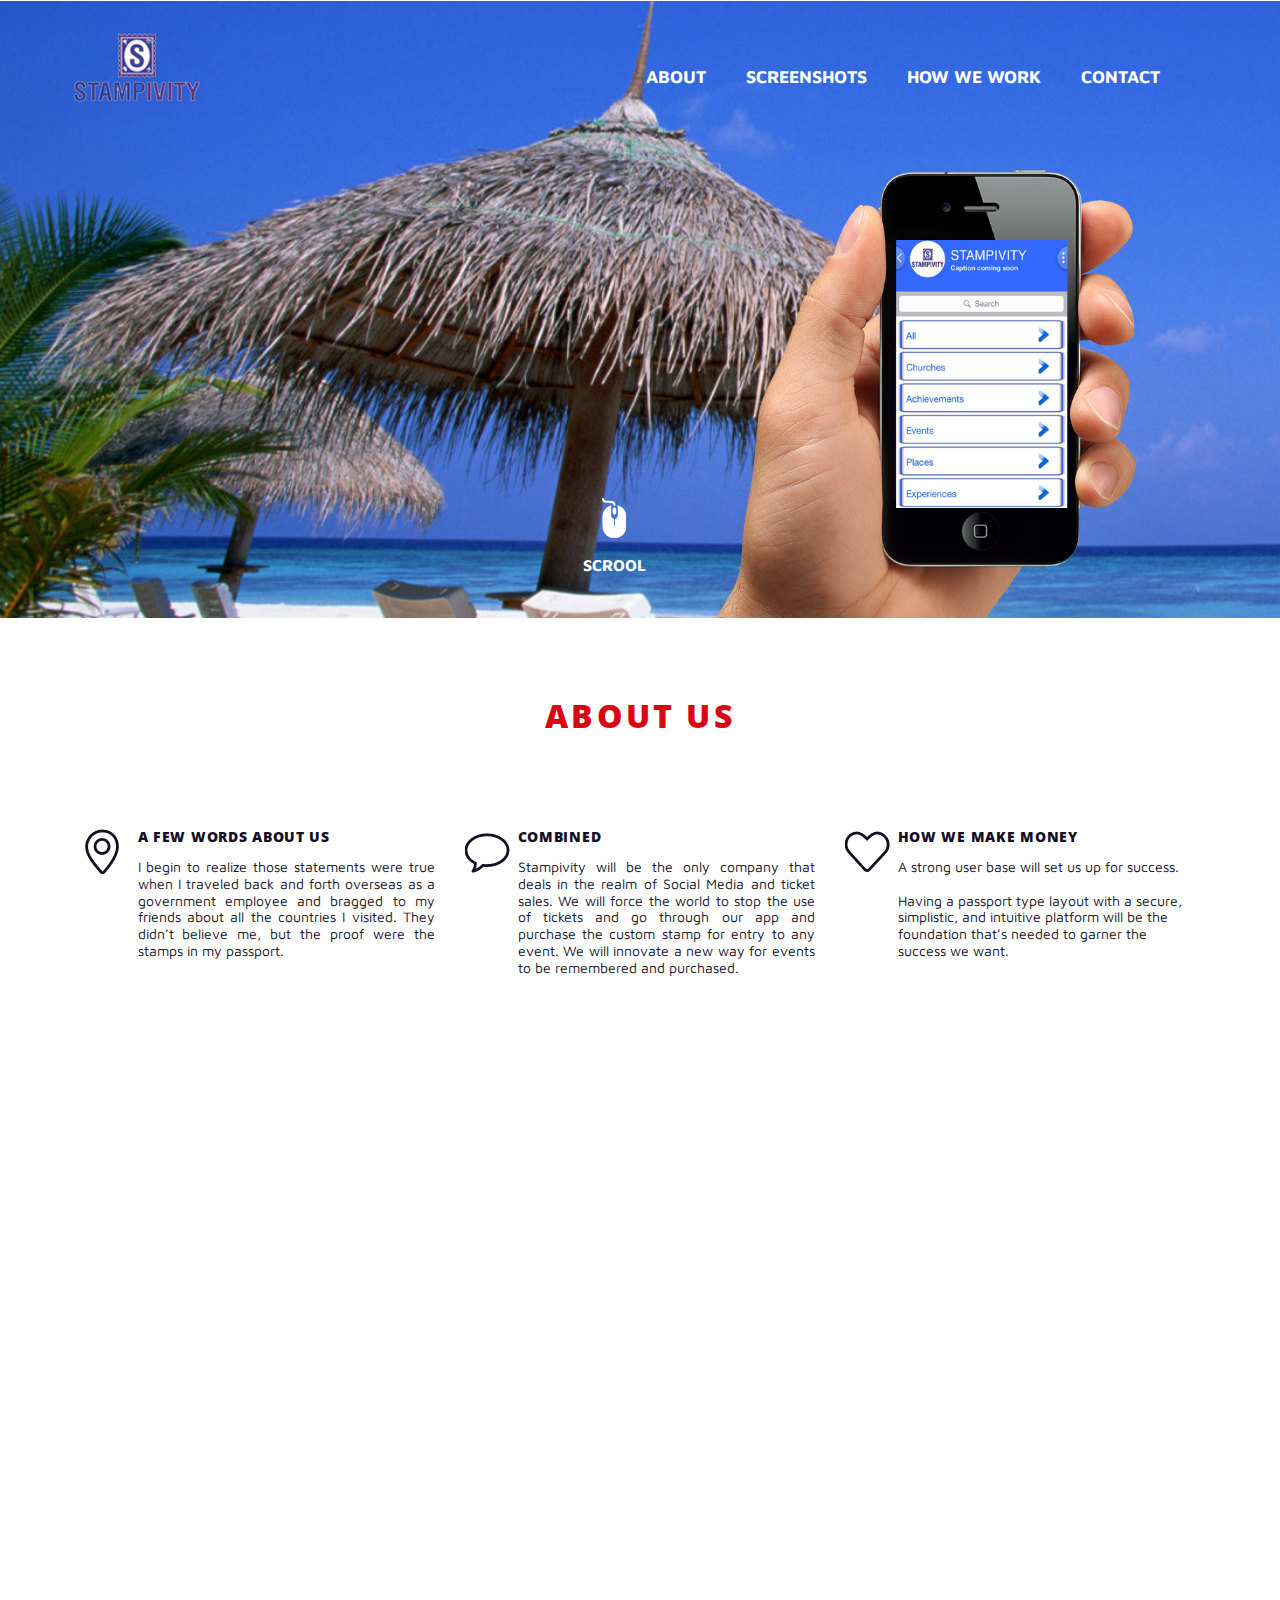
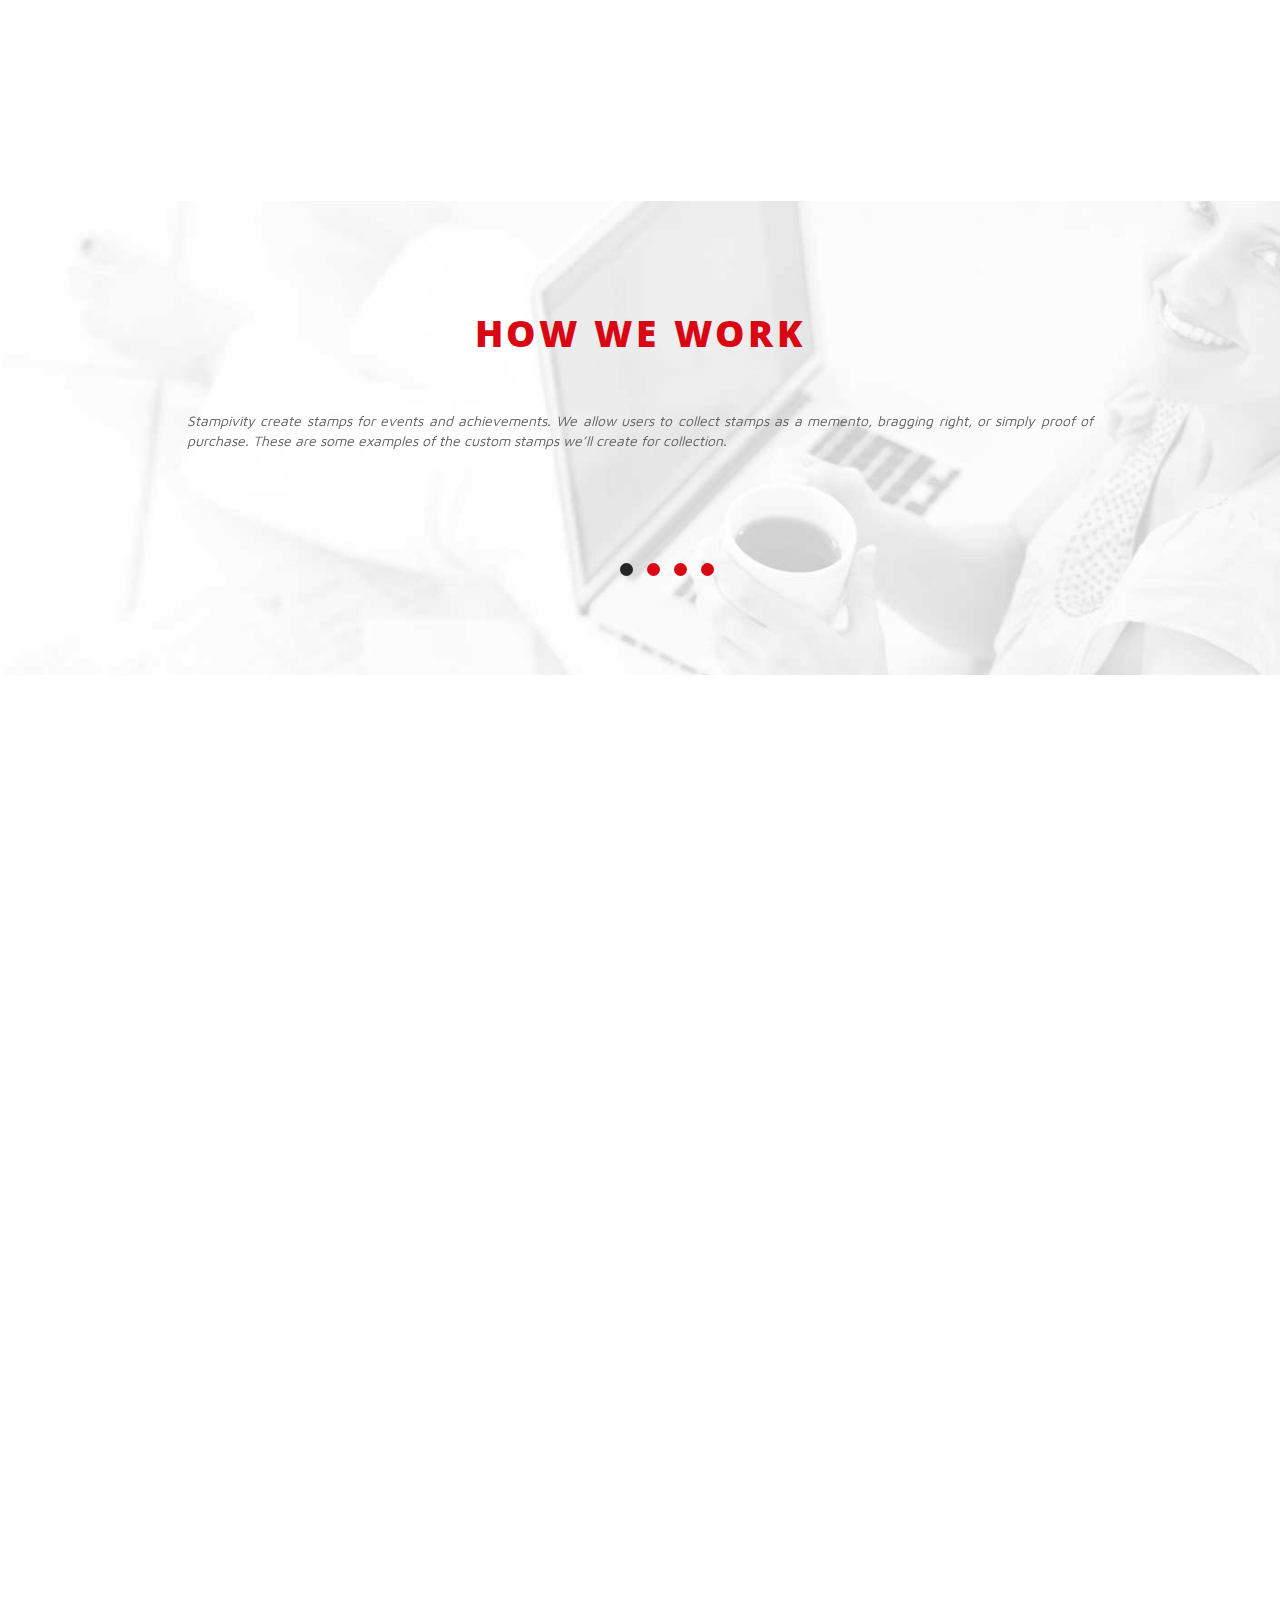
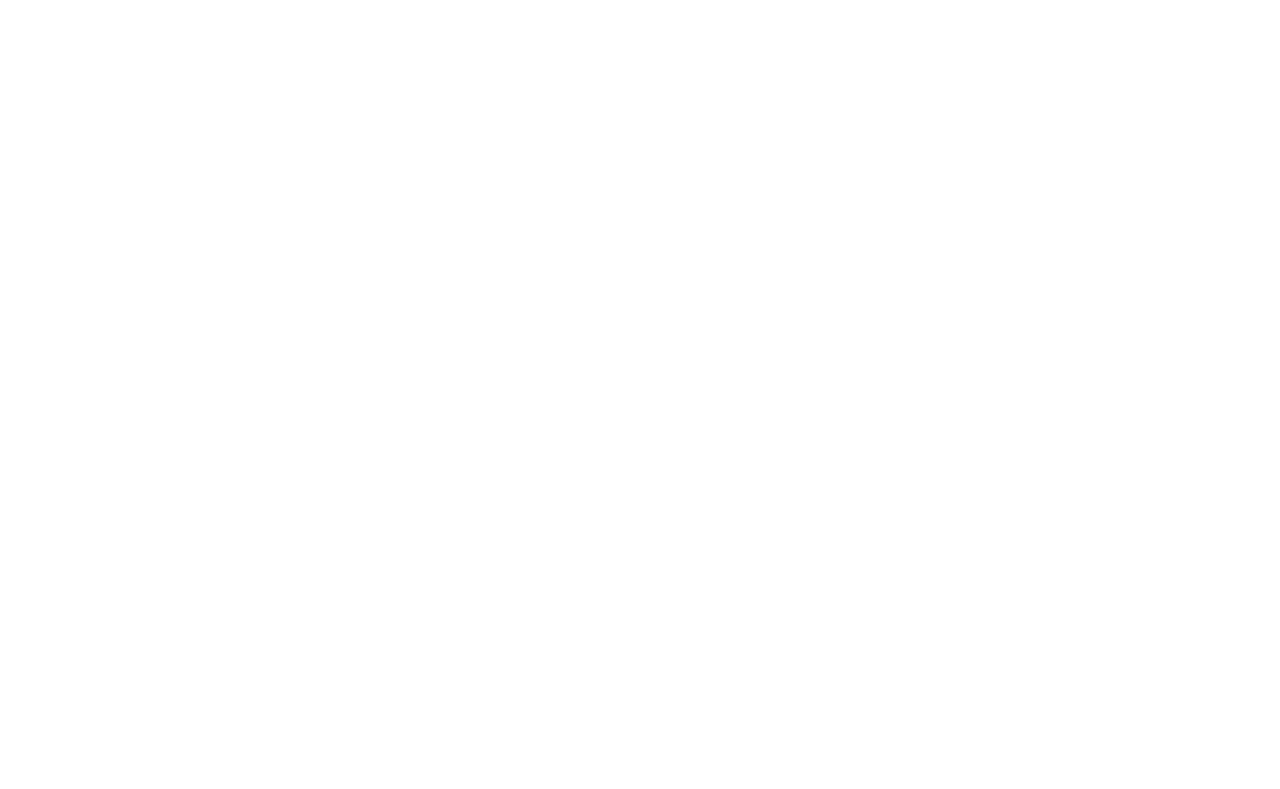
==== index.html @ 7462f19b "update" ====
<!DOCTYPE HTML>
<html>
	<head>
		<title>Stampivity</title>
		<meta name="viewport" content="width=device-width, initial-scale=1">
		<script type="application/x-javascript"> addEventListener("load", function() { setTimeout(hideURLbar, 0); }, false); function hideURLbar(){ window.scrollTo(0,1); } </script>
		<meta name="keywords" content="Bootstrap Responsive Templates, Iphone Compatible Templates, Smartphone Compatible Templates, Ipad Compatible Templates, Flat Responsive Templates"/>
		<link href="css/bootstrap.css" rel='stylesheet' type='text/css' />
		<!-- jQuery (necessary for Bootstrap's JavaScript plugins) -->
		<script src="js/jquery.min.js"></script>
		 <!-- Custom Theme files -->
		<link href="css/style.css" rel='stylesheet' type='text/css' />
		<link rel="shortcut icon" href="images/fav.png" />
   		 <!-- Custom Theme files -->
   		 <!---- start-smoth-scrolling---->
		<script type="text/javascript" src="js/easing.js"></script>
		<script type="text/javascript">
			jQuery(document).ready(function($) {
				$(".scroll").click(function(event){		
					event.preventDefault();
					$('html,body').animate({scrollTop:$(this.hash).offset().top},1000).UItoTop({ easingType: 'easeOutQuart' });
				});
			});
		</script>
		 <!---- start-smoth-scrolling---->
		<!---- animated-css ---->
		<link href="css/animate.css" rel="stylesheet" type="text/css" media="all">
		<script src="js/wow.min.js"></script>
		<script>
		 new WOW().init();
		</script>
		<!---- animated-css ---->
		<meta name="viewport" content="width=device-width, initial-scale=1">
		<script type="application/x-javascript"> addEventListener("load", function() { setTimeout(hideURLbar, 0); }, false); function hideURLbar(){ window.scrollTo(0,1); } </script>
		</script>
		<!----webfonts--->
		<link href='http://fonts.googleapis.com/css?family=Maven+Pro:900,400,700,500' rel='stylesheet' type='text/css'>
		<link href='http://fonts.googleapis.com/css?family=Open+Sans:300,700,800,400,600' rel='stylesheet' type='text/css'>
		<!---//webfonts--->
	</head>
	<body>
		<!-- container -->
			<!-- header -->
			<div id="top" class="header wow bounce" data-wow-delay="0.1s">
			<div class="container">
				<!-- top-header -->
				<div class="top-header wow bounceIn" data-wow-delay="0.4s">
					<div class="logo">
						<a href="#"><img src="images/logo.png" title="evento" /></a>
					</div>
					<div class="top-nav">
						<!-- script-for-menu -->
						<script>
							$(document).ready(function(){
								$("span.menu").click(function(){
									$("ul.top-menu").slideToggle(300);
								});
							});
						</script>
						<!-- script-for-menu -->
						<span class="menu"> </span>
						<ul class="top-menu">
							<li><a href="#about" class="scroll">ABOUT</a></li>
							<li><a href="#members" class="scroll">Screenshots</a></li>
							<li><a href="#test" class="scroll">How we Work</a></li>
							<li><a href="#contact" class="scroll">CONTACT</a></li>
						</ul>
					<!-- 	<div class="share">
							<a href="#"><span> </span></a>
						</div> -->
					</div>
					<div class="clearfix"> </div>
				</div>
				<!-- top-header -->
				<!-- header-info -->
				<div class="header-info">
					<!-- <div class="header-info-left">
						<ul>
							<li><a class="d-btn" href="#">DOWNLOAD NOW</a></li>
							<li><a class="m-btn" href="#">LEARN MORE</a></li>
							<div class="clearfix"> </div>
						</ul>
					</div> -->
					<div class="header-info-right">
						<span class="divice"> </span>
					</div>
				</div>
				<!-- header-info -->
				<!-- scroll-icon -->
				<a class="mouse text-center scroll" href="#about"><span> </span><p>SCROOL</p></a>
				<!-- scroll-icon -->
			</div>
			
			</div>
			<!-- header -->
			<!-- app-look -->
			<div id="about" class="app-look wow bounce" data-wow-delay="0.1s">
				<div class="container">
				<div class="app-look-head text-center wow bounceIn" data-wow-delay="0.4s">
					<h1><span></span>About Us</h1>
				</div>
				<!-- app-look-grids -->
				<div class="app-look-grids">
					<div class="col-md-4 app-look-grid wow bounceInLeft" data-wow-delay="0.4s">
						<div class="app-look-grid-ico">
							<span class="t-icon1"> </span>
						</div>
						<div class="app-look-grid-info">
							<h3>A few Words About Us</h3>
							<p align="justify">I begin to realize those statements were true when I traveled back and forth overseas  as a government employee and bragged to my friends about all the countries I visited. They didn’t believe me, but the proof were the stamps in my passport. </p>
							
						</div>
						<div class="clearfix"> </div>
					</div>
					<div class="col-md-4 app-look-grid wow bounceIn" data-wow-delay="0.4s">
						<div class="app-look-grid-ico">
							<span class="t-icon2"> </span>
						</div>
						<div class="app-look-grid-info">
							<h3>Combined</h3>
							<p align="justify">Stampivity will be the only company that deals in the realm of Social Media and ticket sales. We will force the world to stop the use of tickets and go through our app and purchase the custom stamp for entry to any event. We will innovate a new way for events to be remembered and purchased. </p>
						</div>
						<div class="clearfix"> </div>
					</div>
					<div class="col-md-4 app-look-grid wow bounceInRight" data-wow-delay="0.4s">
						<div class="app-look-grid-ico">
							<span class="t-icon3"> </span>
						</div>
						<div class="app-look-grid-info">
							<h3>How We Make Money</h3>
							<p>A strong user base will set us up for success.<br/><br/> 
Having a passport type layout with a secure, simplistic, and intuitive platform will be the foundation that’s needed to garner the success we want. </p>
						</div>
						<div class="clearfix"> </div>
					</div>
					<!-- <div class="col-md-4 app-look-grid wow bounceInLeft" data-wow-delay="0.4s">
						<div class="app-look-grid-ico">
							<span class="t-icon4"> </span>
						</div>
						<div class="app-look-grid-info">
							<h3>FIND PLACE TO GO WITH OUR APP!</h3>
							<p>Lorem Ipsum is simply dummy text of the printing and typesetting industry. Lorem Ipsum has been the industry's standard dummy text ever since the 1500s, when an unknown printer took a galley of type and scrambled it to make a type specimen book. </p>
							<p>Lorem Ipsum is simply dummy text of the printing and typesetting industry. Lorem Ipsum has been the industry's standard dummy text ever since the 1500s.</p>
						</div>
						<div class="clearfix"> </div>
					</div>
					<div class="col-md-4 app-look-grid wow bounceIn" data-wow-delay="0.4s">
						<div class="app-look-grid-ico">
							<span class="t-icon5"> </span>
						</div>
						<div class="app-look-grid-info">
							<h3>FIND PLACE TO GO WITH OUR APP!</h3>
							<p>Lorem Ipsum is simply dummy text of the printing and typesetting industry. Lorem Ipsum has been the industry's standard dummy text ever since the 1500s, when an unknown printer took a galley of type and scrambled it to make a type specimen book. </p>
							<p>Lorem Ipsum is simply dummy text of the printing and typesetting industry. Lorem Ipsum has been the industry's standard dummy text ever since the 1500s.</p>
						</div>
						<div class="clearfix"> </div>
					</div>
					<div class="col-md-4 app-look-grid wow bounceInRight" data-wow-delay="0.4s">
						<div class="app-look-grid-ico">
							<span class="t-icon6"> </span>
						</div>
						<div class="app-look-grid-info">
							<h3>FIND PLACE TO GO WITH OUR APP!</h3>
							<p>Lorem Ipsum is simply dummy text of the printing and typesetting industry. Lorem Ipsum has been the industry's standard dummy text ever since the 1500s, when an unknown printer took a galley of type and scrambled it to make a type specimen book. </p>
							<p>Lorem Ipsum is simply dummy text of the printing and typesetting industry. Lorem Ipsum has been the industry's standard dummy text ever since the 1500s.</p>
						</div>
						<div class="clearfix"> </div>
					</div> -->
					<div class="clearfix"> </div>
				</div>
				<!-- app-look-grids -->
				</div>
			</div>
			<!-- app-look -->
			<!---pop-up-box---->
				<script type="text/javascript" src="js/modernizr.custom.min.js"></script>    
				<link href="css/popuo-box.css" rel="stylesheet" type="text/css" media="all"/>
				<script src="js/jquery.magnific-popup.js" type="text/javascript"></script>
				<!---//pop-up-box---->
				<div id="small-dialog" class="mfp-hide">
					<iframe src="//player.vimeo.com/video/38584262"> </iframe>
				</div>
				 <script>
						$(document).ready(function() {
						$('.popup-with-zoom-anim').magnificPopup({
							type: 'inline',
							fixedContentPos: false,
							fixedBgPos: true,
							overflowY: 'auto',
							closeBtnInside: true,
							preloader: false,
							midClick: true,
							removalDelay: 300,
							mainClass: 'my-mfp-zoom-in'
						});
																						
						});
				</script>								  
				</div>
			<!----//fea-video---->
			<!-- members -->
			
			<div id="members" class="members wow bounce" data-wow-delay="0.1s">
			<h2 align="center" style="color:#fff; margin-top: -58px; margin-bottom: 48px;">Screenshots</h2>
				<div class="container">
					<div class="member-grids">
						<div class="member-grid-left wow bounceInLeft" data-wow-delay="0.4s">
							<img src="images/ss2.png" style="margin-top: -32px;">
						</div>
						<div class="member-grid-right">
						<div class="col-xs-4 member-grid-right-grid text-center wow bounceInRight" data-wow-delay="0.3s">			<img src="images/ss3.png">							
							</div>
							<div class="col-xs-4 member-grid-right-grid text-center wow bounceInRight" data-wow-delay="0.5s">
								<img src="images/ss4.png">
							</div>
							<div class="col-xs-4 member-grid-right-grid text-center wow bounceInRight" data-wow-delay="0.7s">
								<img src="images/ss5.png">
							</div>
							<div class="clearfix"> </div>
						</div>
						<div class="clearfix"> </div>
					</div>
				</div>
			</div>
			<!-- members -->
			<!-- testmonials -->
			<div id="test" class="testmonials">
				<div class="container">
					<div class="testmonial-head text-center">
						<h3><span></span>How we Work</h3>
					</div>
					<!-- testmonial-grids -->
					<div class="testmonial-grids">
						<!-->
						<!----sreen-gallery-cursual---->
						<div class="sreen-gallery-cursual">
							 <!-- requried-jsfiles-for owl -->
							<link href="css/owl.carousel.css" rel="stylesheet">
							    <script src="js/owl.carousel.js"></script>
							        <script>
							    $(document).ready(function() {
							      $("#owl-demo").owlCarousel({
							        items : 1,
							        lazyLoad : true,
							        autoPlay : false,
							        navigation : true,
							        navigationText :  false,
							        pagination : true,
							      });
							    });
							    </script>
							 <!-- //requried-jsfiles-for owl -->
							 <!-- start content_slider -->
						       <div id="owl-demo" class="owl-carousel">
					                <div class="item">
					                	<div class="testmonial-grid">
											<p align="justify">Stampivity create stamps for events and achievements. We allow users to collect stamps as a memento, bragging right,  or simply proof of purchase. These are some examples of the custom stamps we’ll create for collection. </p>
											
										</div>
					                </div>
					                <div class="item">
					                	<div class="testmonial-grid">
											<p align="justify">Instead of having stamps for travel,  Stampivity’s concept  is to create custom stamps for every achievement, event, happening around the world for users to collect in their digital passport. We will have the largest database of events and achievements and become the World’s biggest promoter of events and achievements.  First we conquer United States.</p>
											<p align="justify">Example events and achievements are; Sport events, Concerts, Basic training for military, Blood donor, Spelling bee champ, Club opening,  Fighter pilot…etc</p>
											
										</div>
					                </div>
					                <div class="item">
					                	<div class="testmonial-grid">
											<p align="justify">There are 1.4 million active military personnel and more than 21 million undergraduates in the country. </p>
											<p align="justify">Our traction market will be these two groups. We will create stamps that just focus on achievements. </p>
                                            <p align="justify">Examples would be, ( Basic training, AIT, Deployments, Advanced trainings, fraternities, sororities, sports, clubs, etc…)</p>
										
										</div>
					                </div>
									<div class="item">
					                	<div class="testmonial-grid">
											<p align="justify">That’s a quick look at the competition.  Not one of these companies mix ticket sales with social media to create a one stop shop experience.</p>
											<p align="justify">Once we get to a certain user base, we will then work with musicians, entertainers,  and corporations to create custom stamps for their events and replace the ticket with the stamp. </p>
										
										</div>
					                </div>
				              </div>
						<!--//sreen-gallery-cursual---->
					</div>
					<!-- testmonial-grids -->
				</div>
			</div>
			</div>
			<div class="clearfix"> </div>
			<!-- testmonials -->
			<!-- demo-video -->
			<div class="video text-center wow bounce" data-wow-delay="0.1s">
				<div class="container">
					<a class="play  popup-with-zoom-anim wow bounceIn" data-wow-delay="0.4s" href="#small-dialog"><span></span></a>
				</div>
			</div>
			<!-- demo-video -->
			<!-- news-letter -->
			<div class="news-letter wow bounce" data-wow-delay="0.1s">
				<div class="container">
					<div class="col-md-6 news-letter-left wow bounceInLeft" data-wow-delay="0.4s">
					<div class="news-letter-left-inner">
						<h3>How does Stampivity Works</h3><br/><br/>
						<!-- <form>
							<input type="text" placeholder="Type your mail here..." />
							<input type="submit" value="" />
						</form> -->
						<p style="font-size:12px;">&raquo;&nbsp;  We create custom stamps for every event, place or achievement.<br/><br/>
                           &raquo;&nbsp;  We allow users to collect stamps in their digital passpor.<br/><br/>
                           &raquo;&nbsp;  We allow users to upload photos and attach it to the stamp as proof.<br/><br/>
               			   &raquo;&nbsp;  We allow users to “tag” the stamp. Ex: This concert is awesome! <br/><br/>
                           &raquo;&nbsp;  We allow the users to broadcast stamps collected.<br/><br/>
                           &raquo;&nbsp;  The user’s companion, (friend, follower) imitates and collects the same stamps<br/><br/>			   
					   </p>
						</div>
					</div>
					<div class="col-md-6 news-letter-right wow bounceInRight" data-wow-delay="0.4s">
					
						 <h2></h2>
						
						<div class="box">
						<img src="images/bigdata.png">
							<!-- <div class="box-1">
								<h3><span> </span>Step 1</h3>
								<p></p>
							</div>
							<div class="box-2">
								<h3><span> </span>Step 2</h3>
								<p></p>
							</div>
							<div class="box-3">
								<h3><span> </span>Step 3</h3>
								<p></p>
							</div>	 -->						
						</div>
						<!-- script- for accordination -->
						<script>
							$(document).ready(function(){
								$(".box-1 p").hide();
								$(".box-2 p").show();
								$(".box-3 p").hide();
								$(".box-1 h3").click(function(){
										$(".box-1 p").slideToggle();
										$(".box-2 p").hide(200);
										$(".box-3 p").hide(200);
								});
								$(".box-2 h3").click(function(){
										$(".box-2 p").slideToggle();
										$(".box-1 p").hide(200);
										$(".box-3 p").hide(200);
								});
								$(".box-3 h3").click(function(){
										$(".box-3 p").slideToggle();
										$(".box-1 p").hide(200);
										$(".box-2 p").hide(200);
								});
							});
						</script>
						<!-- script- for accordination -->
						<!-- accordination -->
					</div>
					<div class="clearfix"> </div>
				</div>
			</div>
			<!-- news-letter -->
			<!-- contact -->
			<div id="contact" class="contact wow bounce" data-wow-delay="0.1s">
				<div class="col-md-5 contact-left wow bounceInLeft" data-wow-delay="0.4s">
					<div class="contact-left-inner">
						<h3>FIND US</h3>
						<!-- <p>
							<span class="c-icon"> </span>
							<i>28 Standford, 24-192,New York</i>
							<div class="clearfix"> </div>
						</p>
						<p>
							<span class="c-icon c-icon1"> </span>
							<i><a href="mailto:contact@evento.com">contact@evento.com</a></i>
							<div class="clearfix"> </div>
						</p>
						<p>
							<span class="c-icon c-icon2"> </span>
							<i class="ph">(+48) 728 421 002</i>
							<div class="clearfix"> </div>
						</p> -->
						<div class="clearfix"> </div>
						<!-- <ul class="social-icons">
							<li><a href="#"><span class="facebook"> </span></a></li>
							<li><a href="#"><span class="twitter"> </span></a></li>
							<li><a href="#"><span class="googlepluse"> </span></a></li>
							<li><a href="#"><span class="youtube"> </span></a></li>
							<div class="clearfix"> </div>
						</ul> -->
					</div>
				</div>
				<div class="col-md-7 contact-right wow bounceInRight" data-wow-delay="0.4s">
					<div class="contact-right-inner">
						<h3>Contact Us</h3>
						<form>
							<div class="text-boxs">
								<div class="text-box-left">
									<input type="text" placeholder="Your mail adress (required)" required />
								</div>
								<div class="text-box-right">
									<input type="text" placeholder="724" required />
								</div>
								<div class="clearfix"> </div>
							</div>
							<div class="textarea-box">
									<textarea cols="70" rows="5" name="Your message" onfocus="this.value='';" onblur="if (this.value == '') {this.value = 'Your message';}" >Your message</textarea>
							</div>
							<div class="form-submition">
								<input type="submit" value="" />
								<input type="reset" value="" />
							</div>
							<div class="clearfix"> </div>
 						</form>
					</div>
					<span class="c-arrow"> </span>
				</div>
				<div class="clearfix"> </div>
			</div>
			<!-- contact -->
			<!-- footer -->
			<div class="footer wow bounceIn" data-wow-delay="0.4s">
				<div class="container">
					<div class="footer-left">
						<p>&copy; Copyright 2015 <a href="http://www.stampivity.com/" target="_blank">Stampivity</a> </p>
					</div>
					
					<div class="footer-right">
						<img src="images/betabulls_logo.png">
					</div>
					<div class="copy">
                  <a href="https://www.facebook.com/sharer/sharer.php?u=http://betabullsapp.github.io/ddc/" target="_blank">
  <img src="images/facebook.png" alt="Facebook" align="center"/>
</a>
<a href="https://twitter.com/share?url=http://betabullsapp.github.io/ddc/" target="_blank">
        <img src="images/twitter.png" alt="Twitter" align="center"/>
    </a>
<a class="jssocials-share-link" href="https://pinterest.com/pin/create/bookmarklet/?&amp;url=http://betabullsapp.github.io/ddc/" target="_blank">
<img src="images/pinterest.png" alt="pinterest" align="center"/>

</a>
	        </div> 
				</div>
			</div>
			 
			<!-- footer -->
		<!-- container -->
	</body>
</html>
---- css/style.css ----
html, body{
  	font-family: 'Maven Pro', sans-serif;
    font-size: 100%;
  	 background: #FFf;
}
body a{
	transition:0.5s all;
	-webkit-transition:0.5s all;
	-moz-transition:0.5s all;
	-o-transition:0.5s all;
	-ms-transition:0.5s all;
}
/*-- header --*/
.header{
	background:url(../images/header-bg.jpg) no-repeat 0px 0px;
	min-height:720px;
	position:relative;
	background-repeat: no-repeat;
	background-attachment: fixed;
	-webkit-background-size: cover;
	-moz-background-size: cover;
	-o-background-size: cover;
	background-size: cover;
}
.top-header{
	padding: 1.8em 0 3em;
}
.logo{
	float:left;
	margin-top:0.2em;
}
ul.top-menu{
	margin:0 2em 0 0;
	padding:0;
	float:left;
}
ul.top-menu li{
	display:inline-block;
}
ul.top-menu li a{
	color:#FFF;
	text-transform:uppercase;
	font-weight:700;
	font-size:1.1em;
	margin:0 1em;
	text-decoration:none; 
}
ul.top-menu li a:hover{
	color:#d90714;
}
.top-nav{
	float:right;
	margin-top:2.2em;
}
.share{
	float:right;
}
.share a span{
	width:24px;
	height:26px;
	display:inline-block;
	background:url(../images/share.png) no-repeat 0px 0px;
}
.share a span:hover{
	background:url(../images/shareh.png) no-repeat 0px 0px;
}
span.menu{
	width: 42px;
	height: 42px;
	display: inline-block;
	background: url(../images/nav-icon.png) no-repeat 0px 0px;
	position: absolute;
	top: 55px;
	right:50px;
	cursor: pointer;
	display:none;
}
/*-- header-info --*/
.header-info-left {
	float:left;
}
.header-info-left ul{
	margin:0;
	padding:0;
}
.header-info-left ul li{
	display:inline-block;
}
.header-info-left ul li:nth-child(1){
	margin-right:1.8em;
}
.header-info-left ul li a{
	font-size:1.1em;
	font-weight:bold;
	padding:0.9em 1.9em;
	text-decoration:none;
	border-radius:0.5em;
	-webkit-border-radius:0.5em;
	-moz-border-radius:0.5em;
	-o-border-radius:0.5em;
	-ms-border-radius:0.5em;
}
a.d-btn{
	color:#FFF;
	border:2px solid #FFF;
}
a.d-btn:hover{
	background:#d90714;
	border-color:#d90714;
}
a.m-btn{
	background:#d90714;
	border:2px solid #d90714;
	color:#FFF;
}
a.m-btn:hover{
	color:#FFF;
	border-color:#FFF;
	background:none;
}
.header-info-right{
	float:right;
}
.header-info-right span{
	width:599px;
	height:641px;
	display:inline-block;
	background:url(../images/divice-hand.png) no-repeat 0px 0px;
	margin-top:1em;
	display:block;
}
.header-info-left{
	margin-top: 318px;
}
a.mouse span{
	width: 34px;
	height: 45px;
	display: inline-block;
	background: url(../images/mouse-icon.png) no-repeat -6px 0px;
	margin-bottom:0.5em;
}
a.mouse{
	color: #FFF;
	font-weight: bold;
	text-align: center;
	text-decoration: none;
	display: block;
	width: 10%;
	position: absolute;
	bottom: 5%;
	left: 43%;
}
a.mouse:hover{
	color:#d90714;
}
/*-- app-look --*/
.app-look{
	background:#FFF;
	position:relative;
	background-repeat: no-repeat;
	background-attachment: fixed;
	-webkit-background-size: cover;
	-moz-background-size: cover;
	-o-background-size: cover;
	background-size: cover;
	padding:5em 0;
}
.app-look-head h1{
	color:#d90714;
	font-weight:900;
	font-size:2em;
	text-transform:uppercase;
	font-family: 'Open Sans', sans-serif;
	margin:0 0 3em 0;
	padding:0;
	letter-spacing:0.1em;
}
.app-look-grid-ico{
	float:left;
	width:15%;
}
.app-look-grid-ico span{
	width:45px;
	height:45px;
	display:inline-block;
	background:url(../images/icons.png) no-repeat 0px 0px;
}
.app-look-grid-info{
	float:right;
	width:85%;
}
.app-look-grid-info h3{
	margin:0;
	padding:0;
	color:#140f25;
	font-weight:900;
	font-size:0.9em;
	text-transform:uppercase;
	font-family: 'Open Sans', sans-serif;
	letter-spacing:0.05em;
}
.app-look-grid-info p{
	font-size:0.875em;
	color:#140f25;
	line-height:1.2em;
	margin:1em 0;
}
.app-look-grid-ico span.t-icon1{
	background-position:0px 0px;
}
.app-look-grid-ico span.t-icon2{
	background-position: -54px 0px;
}
.app-look-grid-ico span.t-icon3{
	background-position: -114px 0px;
}
.app-look-grid-ico span.t-icon4{
	background-position: -181px 0px;
}
.app-look-grid-ico span.t-icon5{
	background-position: -241px 0px;
}
.app-look-grid-ico span.t-icon6{
	background-position: -303px 0px;
}
.app-look-grid:nth-child(1),.app-look-grid:nth-child(2),.app-look-grid:nth-child(3){
	margin-bottom:2em;
}
/*-- some members --*/
.members{
	background:#130e24;
	padding:8em 0;
	position:relative;
	background-repeat: no-repeat;
	background-attachment: fixed;
	-webkit-background-size: cover;
	-moz-background-size: cover;
	-o-background-size: cover;
	background-size: cover;
}
.member-grid-left{
	float: left;
	width: 25%;
	margin-top: 2em;
}
.member-grid-right{
	float:right;
	width:75%;
}
.member-grid-left h2{
	color:#d90714;
	font-weight:800;
	margin:0;
	font-family: 'Open Sans', sans-serif;
	font-size: 3.2em;
}
.member-grid-left h2 p{
	font-weight:400;
	margin:0;
}
.member-grid-right-grid span{
	width:64px;
	height:64px;
	display:inline-block;
	background:url(../images/member-icons.png) no-repeat 0px 0px;
}
.member-grid-right-grid h4{
	color:#FFF;
	font-weight:bold;
	font-size:1.7em;
	font-weight:900;
	margin:0.3em 0;
	padding:0;
}
.member-grid-right-grid label{
	width:80%;
	background:#FFF;
	height:1px;
	display:inline-block;
}
.member-grid-right-grid p{
	color:#FFF;
	font-weight:100;
	text-transform:uppercase;
	font-size:1.2em;
	margin:0;
}
.member-grid-right-grid span.m-icon1{
	background-position:0px 0px;
}
.member-grid-right-grid span.m-icon2{
	background-position:-88px 0px;
}
.member-grid-right-grid span.m-icon3{
	background-position:-171px 0px;
}
/*-- testmonials --*/
.testmonials{
	background: url(../images/text-bg.jpg) no-repeat 0px 0px;
	position: relative;
	background-repeat: no-repeat;
	-webkit-background-size: cover;
	-moz-background-size: cover;
	-o-background-size: cover;
	background-size: cover;
	padding:7em 0 8em;
}
.testmonial-head h3{
	color: #d90714;
	font-weight: 900;
	font-size: 2.3em;
	text-transform: uppercase;
	font-family: 'Open Sans', sans-serif;
	margin: 0 0 1.5em 0;
	padding: 0;
	letter-spacing: 0.1em;
}
.testmonial-grid{
	margin:0 auto;
}
.people-pic{
	float:left;
	width:40%;
}
.people-pic img{
	border-radius:30em;
	-webkit-border-radius:30em;
	-moz-border-radius:30em;
	-o-border-radius:30em;
	-ms-border-radius:30em;
	vertical-align:middle;
	background: #d90714;
	padding:3px;
}
.people-info{
	float: right;
	width: 60%;
	margin-top: 1.5em;
}
.people-info h4{
	margin:0;
	padding:0;
	color:#000000;
	font-weight:700;
} 
.people-info span{
	color:#626262;
	font-size:0.875em;
}
.testmonial-grid p{
	color:#626262;
	font-style:italic;
	font-size:0.875em;
}
.people{
	width:30%;
	float:right;
}
span.line{
	width: 70%;
	height: 3px;
	background: #d90714;
	display: block;
	position: absolute;
	left: 0;
	top: 151px;
}
/*-- video --*/
.video{
	background: url(../images/video-bg.jpg) no-repeat 0px 0px;
	position: relative;
	background-repeat: no-repeat;
	background-attachment: fixed;
	-webkit-background-size: cover;
	-moz-background-size: cover;
	-o-background-size: cover;
	background-size: cover;
	padding: 9em 0;
}
a.play span{
	width: 131px;
	height: 131px;
	display: inline-block;
	background: url(../images/play-icon.png) no-repeat -9px -10px;
}
/*-- news-letter --*/
.news-letter{
	background: #FFF;
	position: relative;
	background-repeat: no-repeat;
	background-attachment: fixed;
	-webkit-background-size: cover;
	-moz-background-size: cover;
	-o-background-size: cover;
	background-size: cover;
	padding: 5em 0;
	min-height:480px;
}
.news-letter-left{
	
}
.news-letter-left h3{
	color:#d90714;
	font-weight:900;
	font-size:1.8em;
	margin:0;
	padding:0;
}
.news-letter-left h3 p{
	color:#130e24;
	font-size:0.7em;
	font-weight:600;
}
.news-letter-left form{
	position:relative;	
	margin:1em 0 1.5em;
}
.news-letter-left form input[type="text"],.news-letter-left form input[type="text"]:focus{
	background: #f3f3f3;
	border: none;
	font-size: 1.157em;
	padding: 1em;
	width: 88%;
	position: relative;
	outline: none;
}
.news-letter-left form input[type="submit"]{
	background:url(../images/check-mark.png) no-repeat 50% #d90714;
	border:none;
	outline:none;
	width:64px;
	height:64px;
	display:block;
	position:absolute;
	top:0px;
	right:0;
	cursor:pointer;
	transition:0.5s all;
	-webkit-transition:0.5s all;
	-moz-transition:0.5s all;
	-o-transition:0.5s all;
	-ms-transition:0.5s all;
}
.news-letter-left form input[type="submit"]:hover{
	background:url(../images/check-mark.png) no-repeat 50% #140f25;
}
.news-letter-left p{
	color:#626262;
	font-size:0.8em;
	line-height:1.4em;
	margin:0;
}
.box p{
	color:#626262;
	line-height:1.8em;
	font-size:0.875em;
	padding:0.8em 1.9em;
}
.box h3{
	color:#130e24;
	text-decoration:none;
	display:block;
	font-weight:400;
	padding:0.5em 0.8em;
	margin:0;
	padding:0;
	font-size: 1.4em;
}
.box h3 label{
	font-weight:bold;
} 
.box h3 span{
	width:15px;
	height:15px;
	background:url(../images/pluse.png) no-repeat 0px 0px;
	vertical-align:middle;
	display:inline-block;
	margin-right:0.5em;
}
.box-1,.box-2,.box-3,.box-4,.box-5,.box-6{
	margin-bottom:0.5em;
}   
.news-letter-left-inner{
	width:80%;
}
.news-letter-right h2{
	color:#130e24;
	font-weight:900;
	font-size:1.8em;
	text-transform:uppercase;
	margin:0 0 1em 0;
	padding:0;
}
/*-- contact --*/
.contact-left{
	background:#d90714;
	min-height:720px;
}
.contact-right{
	background:#130e24;
	min-height:720px;
	position:relative;
}
.contact-left-inner h3{
	color:#130e24;
	font-weight:900;
	text-transform:uppercase;
	font-family: 'Open Sans', sans-serif;
	margin:0 0 1.5em 0;
}
.contact-left-inner p{
	color:#130e24;
	margin:1em 0;
}
.contact-left-inner p span{
	width:42px;
	height:42px;
	display:inline-block;
	background:url(../images/find-icons.png) no-repeat 0px 0px;
	vertical-align:middle;
	float:left;
} 
.contact-left-inner p span.c-icon1{
	background-position: 0px -63px;
}
.contact-left-inner p span.c-icon2{
	background-position: 0px -129px;
}
.contact-left-inner p i{
	font-style: normal;
	float: right;
	width: 80%;
}
.contact-left-inner p i a{
	color: #130e24;
	text-decoration: none;
	margin-top: 0.6em;
	display: block;
}
.contact-left-inner p i a:hover{
	color:#FFF;
}
.contact-left-inner{
	width: 50%;
	float: right;
	margin-right: 10%;
	margin-top: 24%;
}
i.ph{
	margin-top:0.6em;
}
ul.social-icons{
	margin:1.8em 0 0 0;
	padding:0;
}
ul.social-icons li a span{
	width:42px;
	height:42px;
	display:inline-block;
	background:url(../images/social-icons.png) no-repeat 0px 0px;
}
ul.social-icons li a:hover{
	opacity:0.8;
}
ul.social-icons li a span.facebook{
	background-position:0px 0px;
}
ul.social-icons li a span.twitter{
	background-position: -51px 0px;
}
ul.social-icons li a span.googlepluse{
	background-position: -103px 0px;
}
ul.social-icons li a span.youtube{
	background-position: -156px 0px;
}
ul.social-icons li{
	display:inline-block;
	float:left;
	margin-right:0.3em;
}
.contact-right-inner h3{
	color: #d90714;
	font-weight: 900;
	text-transform: uppercase;
	letter-spacing: 0.1em;
	font-size: 1.7em;
	margin: 0 0 1.1em 0;
}
.text-box-left{
	float:left;
	width:66%;
	margin-right:4%;
}
.text-box-right{
	float:left;
	width:30%;
}
.text-box-left input[type="text"],.text-box-right input[type="text"],.textarea-box textarea{
	width:100%;
	padding:0.8em 0.8em 1em 0.8em;
	outline:none;
	background:#f3f3f3;
	color:#777;
	border:none;
	border-top:2px solid #f3f3f3;
	transition:0.5s all;
	-webkit-transition:0.5s all;
	-moz-transition:0.5s all;
	-o-transition:0.5s all;
	-ms-transition:0.5s all;
}
.text-box-left input[type="text"]:hover,.text-box-right input[type="text"]:hover,.textarea-box textarea:hover{
	border-color:#d90714;
}
.text-boxs{
	margin-bottom:2em;
}
.textarea-box textarea{
	min-height:250px;
	resize:none;
}
.form-submition input[type="submit"]{
	width: 42px;
	height: 42px;
	display: inline-block;
	background: url(../images/c-icons.png) no-repeat 9px 10px #d90714;
	border: none;
	outline: none;
	transition:0.5s all;
	-webkit-transition:0.5s all;
	-moz-transition:0.5s all;
	-o-transition:0.5s all;
	-ms-transition:0.5s all;
	margin-right:0.5em;
}
.form-submition input[type="submit"]:hover{
	background: url(../images/c-icons.png) no-repeat 9px 10px #130e24;
}
.form-submition input[type="reset"]{
	width: 42px;
	height: 42px;
	display: inline-block;
	background: url(../images/c-icons.png) no-repeat -46px 10px #d90714;
	border: none;
	outline: none;
	transition:0.5s all;
	-webkit-transition:0.5s all;
	-moz-transition:0.5s all;
	-o-transition:0.5s all;
	-ms-transition:0.5s all;
}
.form-submition input[type="reset"]:hover{
	background: url(../images/c-icons.png) no-repeat -46px 10px #130e24;
}
.form-submition{
	margin-top:1em;
	float:right;
}
.contact-right-inner {
	padding: 17% 0 0 10%;
	width: 75%;
}
span.c-arrow{
	width: 36px;
	height: 66px;
	display: inline-block;
	background: url(../images/arrow.png) no-repeat 0px 0px;
	position: absolute;
	top: 18%;
	left: -27px;
}
/*-- footer --*/
.footer{
	padding:1.5em 0 0.5em;
}
.footer-left{
	float:left;
}
.footer-right{
	float:right;
	margin-top: 0.2em;
}
span.to-top{
	width:49px;
	height:47px;
	display:inline-block;
	background:url(../images/top-icon.png) no-repeat 0px 0px;
}
.copy{
	text-align:center;
	margin-bottom:2em;
}
.copy p{
	color:#000;
	font-size:1em;
	font-weight:500;
}
.copy p a{
	color:#d90714;
}
/*-- responsive-design --*/
@media(max-width:1366px){
	.header {
		min-height: 685px;
	}
	.header-info-right span {
		width: 520px;
		height: 559px;
		background-size: cover;
	}
}
@media(max-width:1280px){
	.header {
		min-height:607px;
	}
	.header-info-right span {
		width: 494px;
		height: 448px;
		background-size: 85%;
	}
	.header-info-left {
		margin-top: 221px;
	}
	.people-info {
		width: 51%;
	}
}
@media(max-width:1024px){
	.header {
		min-height: 435px;
	}
	.header-info-right span {
		width: 315px;
		height: 276px;
		background-size: 82%;
	}
	.header-info-left {
		margin-top:100px;
		margin-left: 4em;
	}
	.header-info-right {
		width: 40%;
	}
	.app-look-grid-info {
		width: 81%;
	}
	.contact-left-inner {
		width: 61%;
	}
	.header-info-left ul li a {
		font-size: 0.875em;
	}
	.app-look {
		padding: 3em 0;
	}
	.app-look-head h1 {
		margin: 0 0 2em 0;
	}
	.members{
		padding:5em 0;
	}
	span.line {
		top:160px;
	}
	.contact-right, .contact-left{
		min-height: 650px;
	}
	ul.top-menu li a {
		margin: 0 0.5em;	
	}
}
@media(max-width:800px){
ul.top-menu li a {
	font-size:1em;
	margin: 0 0.3em;	
}
.header-info-left ul li:nth-child(1) {
	margin-right: 0.5em;
}
.header-info-left {
	margin-left: 1em;
	margin-top: 100px;
}
.header-info-right span {
	width: 288px;
	height: 285px;
	background-size: 93%;
}
.header {
	min-height: 444px;
}
.member-grid-left h2 {
	font-size: 2.5em;
}
.video {
	padding: 5em 0;
}
.news-letter-right{
	margin-top: 2em;
}
.contact-left-inner {
	margin-top: 9%;
}
.contact-right, .contact-left {
	min-height:450px;
}
.contact-right-inner {
	padding: 12% 0 0 10%;
}
.textarea-box textarea {
	min-height: 100px;
	resize: none;
}
span.line {
	top: 151px;
}
.news-letter-left-inner {
	width:100%;
}
.news-letter-left form input[type="text"], .news-letter-left form input[type="text"]:focus {
	width: 91%;
}
}
@media(max-width:768px){
	.header {
		min-height:426px;
	}
	.header-info-right span {
		width: 260px;
		height: 271px;
		background-size: 98%;
	}
	.header-info-left {
		margin-top:100px;
	}
	span.line {
		top: 210px;
	}
	a.play span {
		width: 79px;
		height: 80px;
		background: url(../images/play-icon.png) no-repeat -7px -7px;
		background-size: 113%;
	}
	.form-submition {
		padding-bottom:5em;
	}
	.people-info {
		width: 56%;
		margin-top: 0.5em;
	}
	.people-pic {
		width: 40%;
	}
	.people {
		width: 35%;
	}
	span.line {
		width: 65%;
	}
	.people-info h4 {
		font-size: 14px;
	}
	.header-info-right {
		width: 40%;
	}
	.app-look-grid-info {
		width: 81%;
	}
	.contact-left-inner {
		width: 61%;
	}
	.header-info-left ul li a {
		font-size: 0.875em;
	}
	.app-look {
		padding: 3em 0;
	}
	.app-look-head h1 {
		margin: 0 0 2em 0;
	}
	.top-nav ul.top-menu{
		display: none;
		position: absolute;
		width: 100%;
		left: 0px;
		background: #FFF;
		top: 104px;
		z-index: 3;
	}
	ul.top-menu li {
		display:block;
	}
	span.menu{
		display:block;
	}
	.share {
		position: absolute;
		right: 20px;
	}
	ul.top-menu li a {
		color: #000;
		padding: 0.7em 0;
		display: block;
		margin: 0;
		text-align: center;
	}
	.header{
		position:relative;
	}
	.contact-right-inner {
		width: 90%;
	}
}
@media(max-width:640px){
.header-info-left ul li a {
	font-size:0.85em;
	padding: 0.7em 1em;	
}
.header-info-right span {
	width: 237px;
	height: 248px;
	background-size: 98%;
}
.header {
	min-height: 403px;
}
.header-info-left {
	margin-top: 80px;
}
.header-info-left ul li:nth-child(1) {
	margin-right: 0;
}
.member-grid-left h2 {
	font-size: 2em;
}
.member-grid-right-grid span {
	width: 45px;
	height: 45px;
	background-size: 358%;
}
.member-grid-right-grid span.m-icon2 {
	background-position: -60px 0px;
}
.member-grid-right-grid span.m-icon3 {
	background-position: -118px 0px;
}
.member-grid-right-grid h4 {
	font-size: 1.4em;
}
.member-grid-right-grid p {
	font-size: 1em;
}
.app-look-head h1, .testmonial-head h3{
	font-size: 1.5em;
}
.testmonials {
	padding: 4em 0 6em;
}
span.line {
	top:240px;
}
.header-info-left ul li a {
	font-size: 12px;
	padding: 0.5em 0.7em;
}
}
@media(max-width:480px){
.header-info-left {
	margin-left: 0;
}	
.contact-left-inner {
	margin-right: 15%;
}
.header-info-right span {
	width: 173px;
	height: 182px;
	background-size: 99%;
}
.header {
	min-height: 337px;
}
.header-info-left {
	margin-top: 40px;
}
a.mouse {
	width: 13%;
}
.logo{
	margin-top:0;
}
.logo img{
	width:70%;
}
.header {
	min-height: 316px;
}
span.menu {
	top:19px;
}
.share {
	top:27px;
}
.logo {
	margin-top: -17px;
}
.top-header {
	padding: 1.8em 0 0em;
}
.header {
	min-height: 262px;
}
a.mouse span {
	width: 25px;
	height: 35px;
	margin-bottom:0;
	background-size: 142%;
}
a.mouse p{
	font-size:13px;
}
.member-grid-left h2 {
	font-size: 1.3em;
}
.member-grid-right-grid h4 {
	font-size: 1.2em;
}
.member-grid-right-grid p {
	font-size: 0.85em;
}
.members {
	padding: 3em 0;
}
.testmonial-head h3 {
	margin: 0;
}
.testmonial-grid p {
	font-size: 0.8125em;
}
.people-info {
	width: 100%;
}
.form-submition {
	padding-bottom: 2em;
}
.top-nav ul.top-menu {
	top: 60px;
}
}
@media(max-width:320px){
.header-info-left ul li {
	display: block;
	margin-bottom: 1em;
}
.header-info-left ul li a {
	font-size:10px;
	padding: 0.5em 0.5em;
}
.header-info-right span {
	width: 110px;
	height: 117px;
	background-size: 100%;
}
.header {
	min-height: 197px;
}
a.mouse {
	display: none;
}
.app-look-head h1, .testmonial-head h3 {
	font-size: 1em;
}
.member-grid-left h2 {
	font-size:0.85em;
}
.member-grid-right-grid span {
	width: 30px;
	height: 30px;
	background-size: 341%;
}
.member-grid-right-grid h4 {
	font-size: 0.8125em;
	margin: 0;
}
.member-grid-right-grid p {
	font-size: 10px;
}
.app-look-grid-info h3 {
	font-size: 0.8125em;
}
.member-grid-right-grid span.m-icon3{
	background-position: -74px 0;
}
.member-grid-right-grid span.m-icon2{
	background-position: -37px 0px;
}
.members {
	padding: 1em 0;
}
.testmonials {
	padding: 2em 0 4em;
}
span.line {
	top: 332px;
}
.people-pic {
	width: 90%;
}
.people-info {
	display:none;
}
.video {
	padding: 2em 0;
}
a.play span {
	width: 40px;
	height: 40px;
	background: url(../images/play-icon.png) no-repeat -2px -2px;
	background-size: 112%;
}
.news-letter {
	padding: 2em 0;
}
.box p {
	padding: 0.8em 0.9em;
}
.box h3 {
	font-size: 1.2em;
}
.contact-left-inner {
	float: left;
	margin-right: 0;
}
.contact-left-inner {
	width: 100%;
}
.contact-right, .contact-left {
	min-height: 390px;
}
.contact-right-inner h3 {
	font-size: 1.3em;
}
.text-box-left {
	float: none;
	width: 100%;
	margin-right: 0;
}
.contact-right-inner {
	width: 100%;
}
.text-box-right {
	float: none;
	width: 100%;
	margin-top: 1em;
}
}
---- css/popuo-box.css ----
/* Styles for dialog window */
#small-dialog {
	background: white;
	padding:20px;
	text-align: left;
	max-width: 650px;
	margin: 40px auto;
	position: relative;
}
/**

/**
 * Fade-zoom animation for first dialog
 */

/* start state */
.my-mfp-zoom-in #small-dialog {
opacity: 0;
-webkit-transition: all 0.2s ease-in-out;
-moz-transition: all 0.2s ease-in-out;
-o-transition: all 0.2s ease-in-out;
transition: all 0.2s ease-in-out;
-webkit-transform: scale(0.8);
-moz-transform: scale(0.8);
-ms-transform: scale(0.8);
-o-transform: scale(0.8);
transform: scale(0.8);
}
/* animate in */
.my-mfp-zoom-in.mfp-ready #small-dialog {
opacity: 1;
-webkit-transform: scale(1);
-moz-transform: scale(1);
-ms-transform: scale(1);
-o-transform: scale(1);
transform: scale(1);
}
/* animate out */
.my-mfp-zoom-in.mfp-removing #small-dialog {
-webkit-transform: scale(0.8);
-moz-transform: scale(0.8);
-ms-transform: scale(0.8);
-o-transform: scale(0.8);
transform: scale(0.8);
opacity: 0;
}
/* Dark overlay, start state */
.my-mfp-zoom-in.mfp-bg {
opacity: 0;
-webkit-transition: opacity 0.3s ease-out;
-moz-transition: opacity 0.3s ease-out;
-o-transition: opacity 0.3s ease-out;
transition: opacity 0.3s ease-out;
}
/* animate in */
.my-mfp-zoom-in.mfp-ready.mfp-bg {
opacity: 0.8;
}
/* animate out */
.my-mfp-zoom-in.mfp-removing.mfp-bg {
opacity: 0;
}
/**
/* Magnific Popup CSS */
.mfp-bg {
  top: 0;
  left: 0;
  width: 100%;
  height: 100%;
  z-index: 1042;
  overflow: hidden;
  position: fixed;
  background: #0b0b0b;
  opacity: 0.8;
  filter: alpha(opacity=80); }

.mfp-wrap {
  top: 0;
  left: 0;
  width: 100%;
  height: 100%;
  z-index: 1043;
  position: fixed;
  outline: none !important;
  -webkit-backface-visibility: hidden; }

.mfp-container {
  text-align: center;
  position: absolute;
  width: 100%;
  height: 100%;
  left: 0;
  top: 0;
  padding: 0 8px;
  -webkit-box-sizing: border-box;
  -moz-box-sizing: border-box;
  box-sizing: border-box; }

.mfp-container:before {
  content: '';
  display: inline-block;
  height: 100%;
  vertical-align: middle; }

.mfp-align-top .mfp-container:before {
  display: none; }

.mfp-content {
  position: relative;
  display: inline-block;
  vertical-align: middle;
  margin: 0 auto;
  text-align: left;
  z-index: 1045; }

.mfp-inline-holder .mfp-content,
.mfp-ajax-holder .mfp-content {
  width: 100%;
  cursor: auto; }

.mfp-ajax-cur {
  cursor: progress; }

.mfp-zoom-out-cur,
.mfp-zoom-out-cur .mfp-image-holder .mfp-close {
  cursor: -moz-zoom-out;
  cursor: -webkit-zoom-out;
  cursor: zoom-out; }

.mfp-zoom {
  cursor: pointer;
  cursor: -webkit-zoom-in;
  cursor: -moz-zoom-in;
  cursor: zoom-in; }

.mfp-auto-cursor .mfp-content {
  cursor: auto; }

.mfp-close,
.mfp-arrow,
.mfp-preloader,
.mfp-counter {
  -webkit-user-select: none;
  -moz-user-select: none;
  user-select: none; }

.mfp-loading.mfp-figure {
  display: none; }

.mfp-hide {
  display: none !important; }
.mfp-content iframe{
	width:100%;
	min-height:500px;
}
.mfp-preloader {
  color: #cccccc;
  position: absolute;
  top: 50%;
  width: auto;
  text-align: center;
  margin-top: -0.8em;
  left: 8px;
  right: 8px;
  z-index: 1044; }

.mfp-preloader a {
  color: #cccccc; }

.mfp-preloader a:hover {
  color: white; }

.mfp-s-ready .mfp-preloader {
  display: none; }

.mfp-s-error .mfp-content {
  display: none; }

button.mfp-close,
button.mfp-arrow {
  overflow: visible;
  cursor: pointer;
  border: 0;
   background:#FFF;
  -webkit-appearance: none;
  display: block;
  padding: 0;
  z-index: 1046; }
 

button::-moz-focus-inner {
  padding: 0;
  border: 0; }

.mfp-close {
  width: 44px;
  height: 44px;
  line-height: 44px;
  position: absolute;
 right: 0px;
	top: -43px;
  text-decoration: none;
  text-align: center;
  padding: 0 0 18px 10px;
  color: white;
  font-style: normal;
  font-size: 28px;
  outline:none;
  font-family: 'Open Sans', sans-serif;		
 }
  .mfp-close:hover, .mfp-close:focus {
    opacity: 1; }

.mfp-close-btn-in .mfp-close {
  color: #333333; }

.mfp-image-holder .mfp-close,
.mfp-iframe-holder .mfp-close {
  color: white;
  right: -6px;
  text-align: right;
  padding-right: 6px;
  width: 100%; 
}
@media all and (max-width:480px){
	.comments-area textarea{
		height:100px;
	}
}
@media all and (max-width:320px){
	.comments-area span.label,.comments-area span.text-field{
		float:none;
		width:100%;
	}
	.comments-area span{
		padding-bottom:3px;
	}
	#small-dialog{
		padding:15px;
	}
	.comments-area input[type="text"], .comments-area textarea{
		width:92%;
	}
	.comments-area div{
		padding:2px 0;
	}
	.mfp-content iframe{
		width:100%;
		min-height:250px;
	}
}
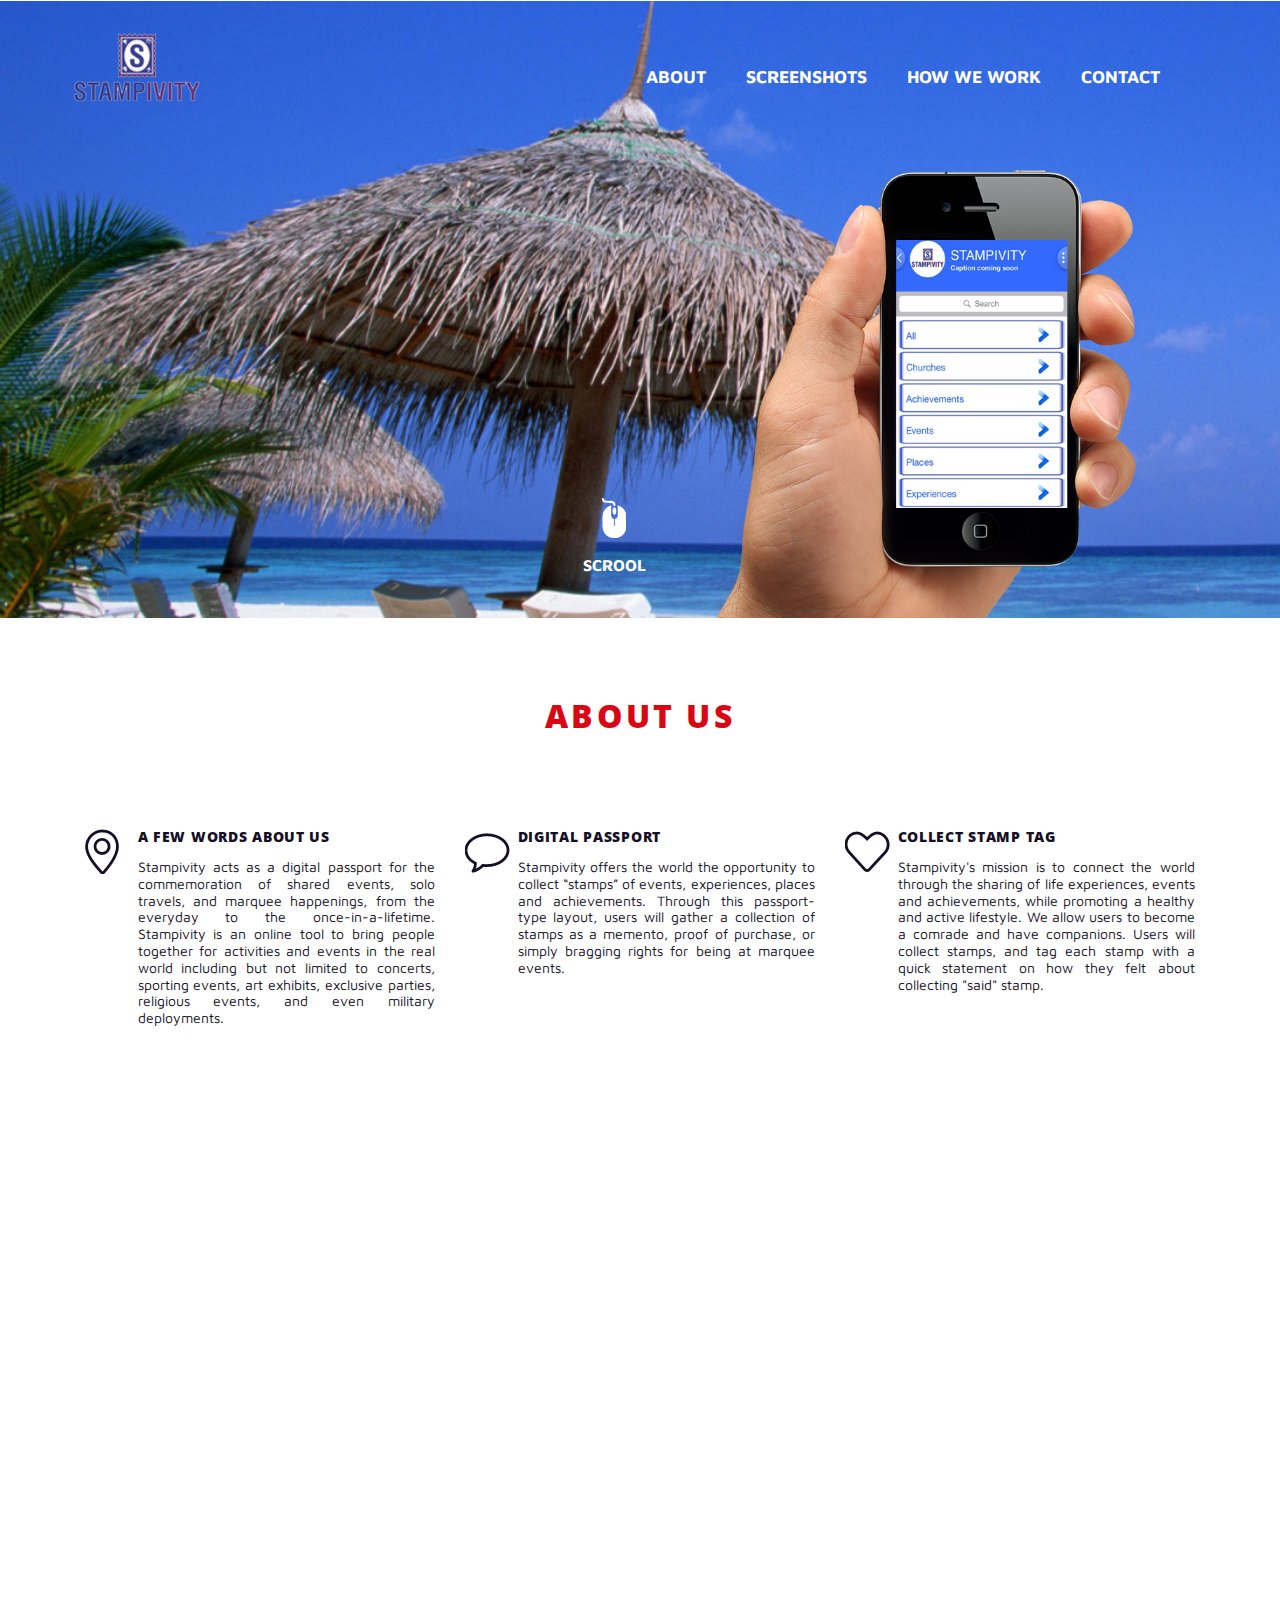
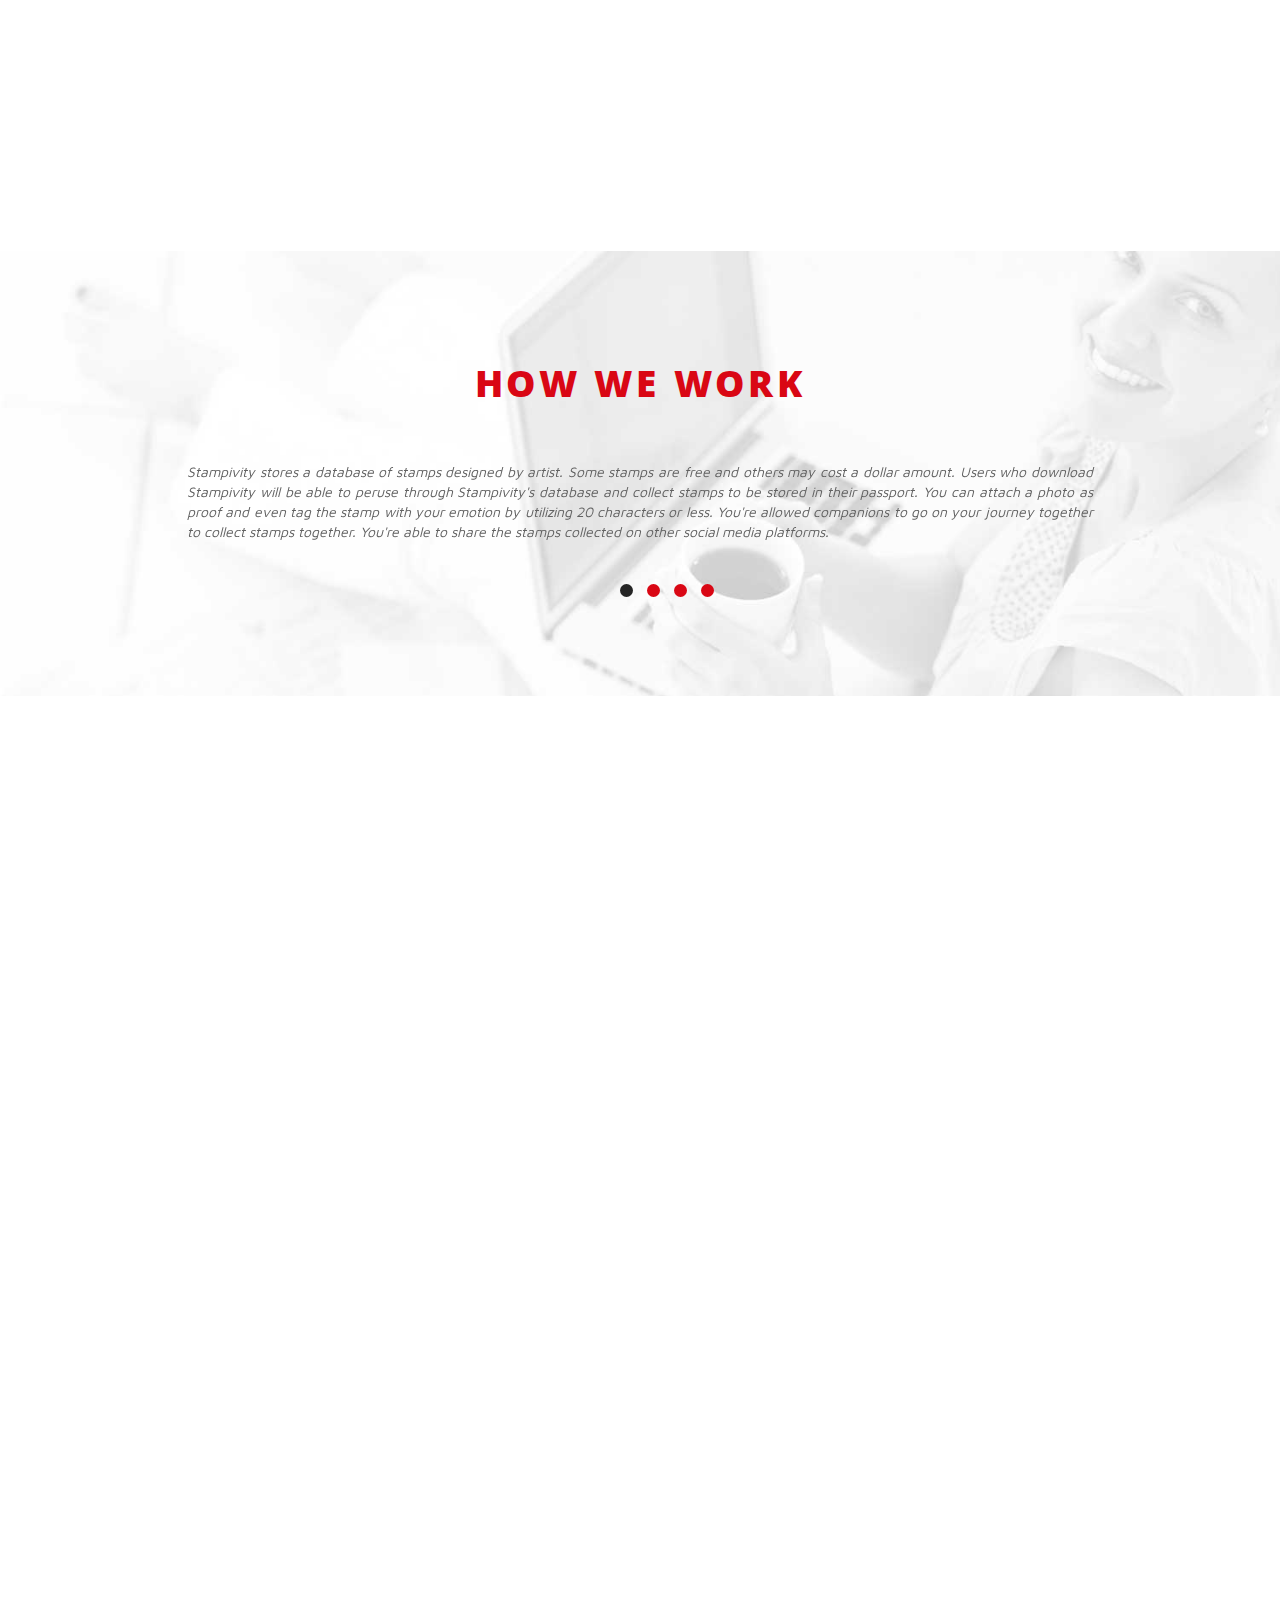
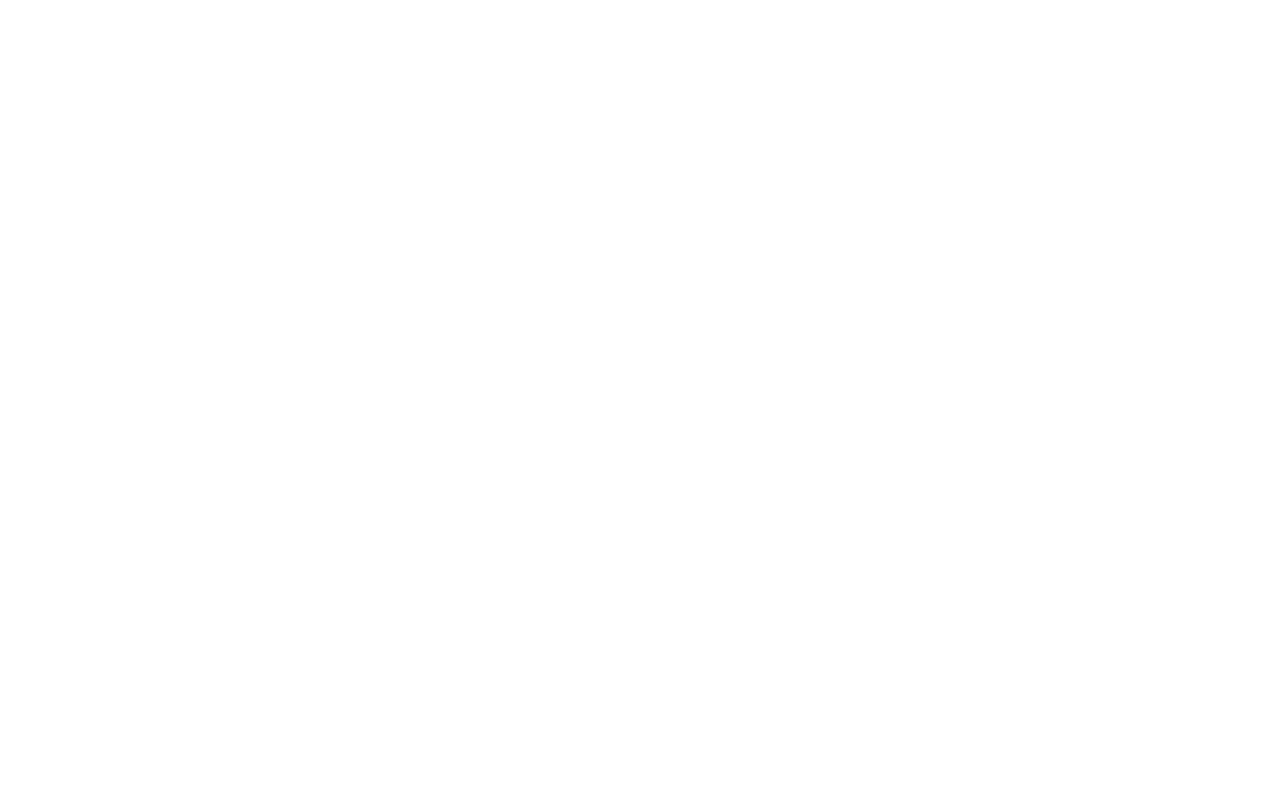
==== commit ff3645af: "update" ====
--- a/index.html
+++ b/index.html
@@ -108,7 +108,7 @@
 						</div>
 						<div class="app-look-grid-info">
 							<h3>A few Words About Us</h3>
-							<p align="justify">I begin to realize those statements were true when I traveled back and forth overseas  as a government employee and bragged to my friends about all the countries I visited. They didn’t believe me, but the proof were the stamps in my passport. </p>
+							<p align="justify">Stampivity acts as a digital passport for the commemoration of shared events, solo travels, and marquee happenings, from the everyday to the once-in-a-lifetime. Stampivity is an online tool to bring people together for activities and events in the real world including but not limited to concerts, sporting events, art exhibits, exclusive parties, religious events, and even military deployments.  </p>
 							
 						</div>
 						<div class="clearfix"> </div>
@@ -118,8 +118,8 @@
 							<span class="t-icon2"> </span>
 						</div>
 						<div class="app-look-grid-info">
-							<h3>Combined</h3>
-							<p align="justify">Stampivity will be the only company that deals in the realm of Social Media and ticket sales. We will force the world to stop the use of tickets and go through our app and purchase the custom stamp for entry to any event. We will innovate a new way for events to be remembered and purchased. </p>
+							<h3>Digital Passport </h3>
+							<p align="justify">Stampivity offers the world the opportunity to collect “stamps” of events, experiences, places and achievements. Through this passport-type layout, users will gather a collection of stamps as a memento, proof of purchase, or simply bragging rights for being at marquee events.  </p>
 						</div>
 						<div class="clearfix"> </div>
 					</div>
@@ -128,9 +128,10 @@
 							<span class="t-icon3"> </span>
 						</div>
 						<div class="app-look-grid-info">
-							<h3>How We Make Money</h3>
-							<p>A strong user base will set us up for success.<br/><br/> 
-Having a passport type layout with a secure, simplistic, and intuitive platform will be the foundation that’s needed to garner the success we want. </p>
+						<h3>Collect Stamp Tag</h3>
+						<p align="justify">Stampivity's mission is to connect the world through the sharing of life experiences, events and achievements, while promoting a healthy and active lifestyle. We allow users to become a comrade and have companions. Users will collect stamps, and tag each stamp with a quick statement on how they felt about collecting "said" stamp. </p>
+							<!-- <h3>How We Make Money</h3>
+							<p align="justify">Stampivity stores a database of stamps designed by artist. Some stamps are free and others may cost a dollar amount. Users who download Stampivity will be able to peruse through Stampivity's database and collect stamps to be stored in their passport. You can attach a photo as proof and even tag the stamp with your emotion by utilizing 20 characters or less.  You're allowed companions to go on your journey together to collect stamps together. You're able to share the stamps collected on other social media platforms.</p> -->
 						</div>
 						<div class="clearfix"> </div>
 					</div>
@@ -255,29 +256,32 @@
 						       <div id="owl-demo" class="owl-carousel">
 					                <div class="item">
 					                	<div class="testmonial-grid">
-											<p align="justify">Stampivity create stamps for events and achievements. We allow users to collect stamps as a memento, bragging right,  or simply proof of purchase. These are some examples of the custom stamps we’ll create for collection. </p>
+											<p align="justify">Stampivity stores a database of stamps designed by artist. Some stamps are free and others may cost a dollar amount. Users who download Stampivity will be able to peruse through Stampivity's database and collect stamps to be stored in their passport. You can attach a photo as proof and even tag the stamp with your emotion by utilizing 20 characters or less.  You're allowed companions to go on your journey together to collect stamps together. You're able to share the stamps collected on other social media platforms.</p>
 											
 										</div>
 					                </div>
 					                <div class="item">
 					                	<div class="testmonial-grid">
-											<p align="justify">Instead of having stamps for travel,  Stampivity’s concept  is to create custom stamps for every achievement, event, happening around the world for users to collect in their digital passport. We will have the largest database of events and achievements and become the World’s biggest promoter of events and achievements.  First we conquer United States.</p>
-											<p align="justify">Example events and achievements are; Sport events, Concerts, Basic training for military, Blood donor, Spelling bee champ, Club opening,  Fighter pilot…etc</p>
+										<h2 align="center">Coming Soon...</h2>
+											<!-- <p align="justify">Instead of having stamps for travel,  Stampivity’s concept  is to create custom stamps for every achievement, event, happening around the world for users to collect in their digital passport. We will have the largest database of events and achievements and become the World’s biggest promoter of events and achievements.  First we conquer United States.</p>
+											<p align="justify">Example events and achievements are; Sport events, Concerts, Basic training for military, Blood donor, Spelling bee champ, Club opening,  Fighter pilot…etc</p> -->
 											
 										</div>
 					                </div>
 					                <div class="item">
 					                	<div class="testmonial-grid">
-											<p align="justify">There are 1.4 million active military personnel and more than 21 million undergraduates in the country. </p>
+										<h2 align="center">Coming Soon...</h2>
+											<!-- <p align="justify">There are 1.4 million active military personnel and more than 21 million undergraduates in the country. </p>
 											<p align="justify">Our traction market will be these two groups. We will create stamps that just focus on achievements. </p>
-                                            <p align="justify">Examples would be, ( Basic training, AIT, Deployments, Advanced trainings, fraternities, sororities, sports, clubs, etc…)</p>
+                                            <p align="justify">Examples would be, ( Basic training, AIT, Deployments, Advanced trainings, fraternities, sororities, sports, clubs, etc…)</p> -->
 										
 										</div>
 					                </div>
 									<div class="item">
 					                	<div class="testmonial-grid">
-											<p align="justify">That’s a quick look at the competition.  Not one of these companies mix ticket sales with social media to create a one stop shop experience.</p>
-											<p align="justify">Once we get to a certain user base, we will then work with musicians, entertainers,  and corporations to create custom stamps for their events and replace the ticket with the stamp. </p>
+										<h2 align="center">Coming Soon...</h2>
+											<!-- <p align="justify">That’s a quick look at the competition.  Not one of these companies mix ticket sales with social media to create a one stop shop experience.</p>
+											<p align="justify">Once we get to a certain user base, we will then work with musicians, entertainers,  and corporations to create custom stamps for their events and replace the ticket with the stamp. </p> -->
 										
 										</div>
 					                </div>
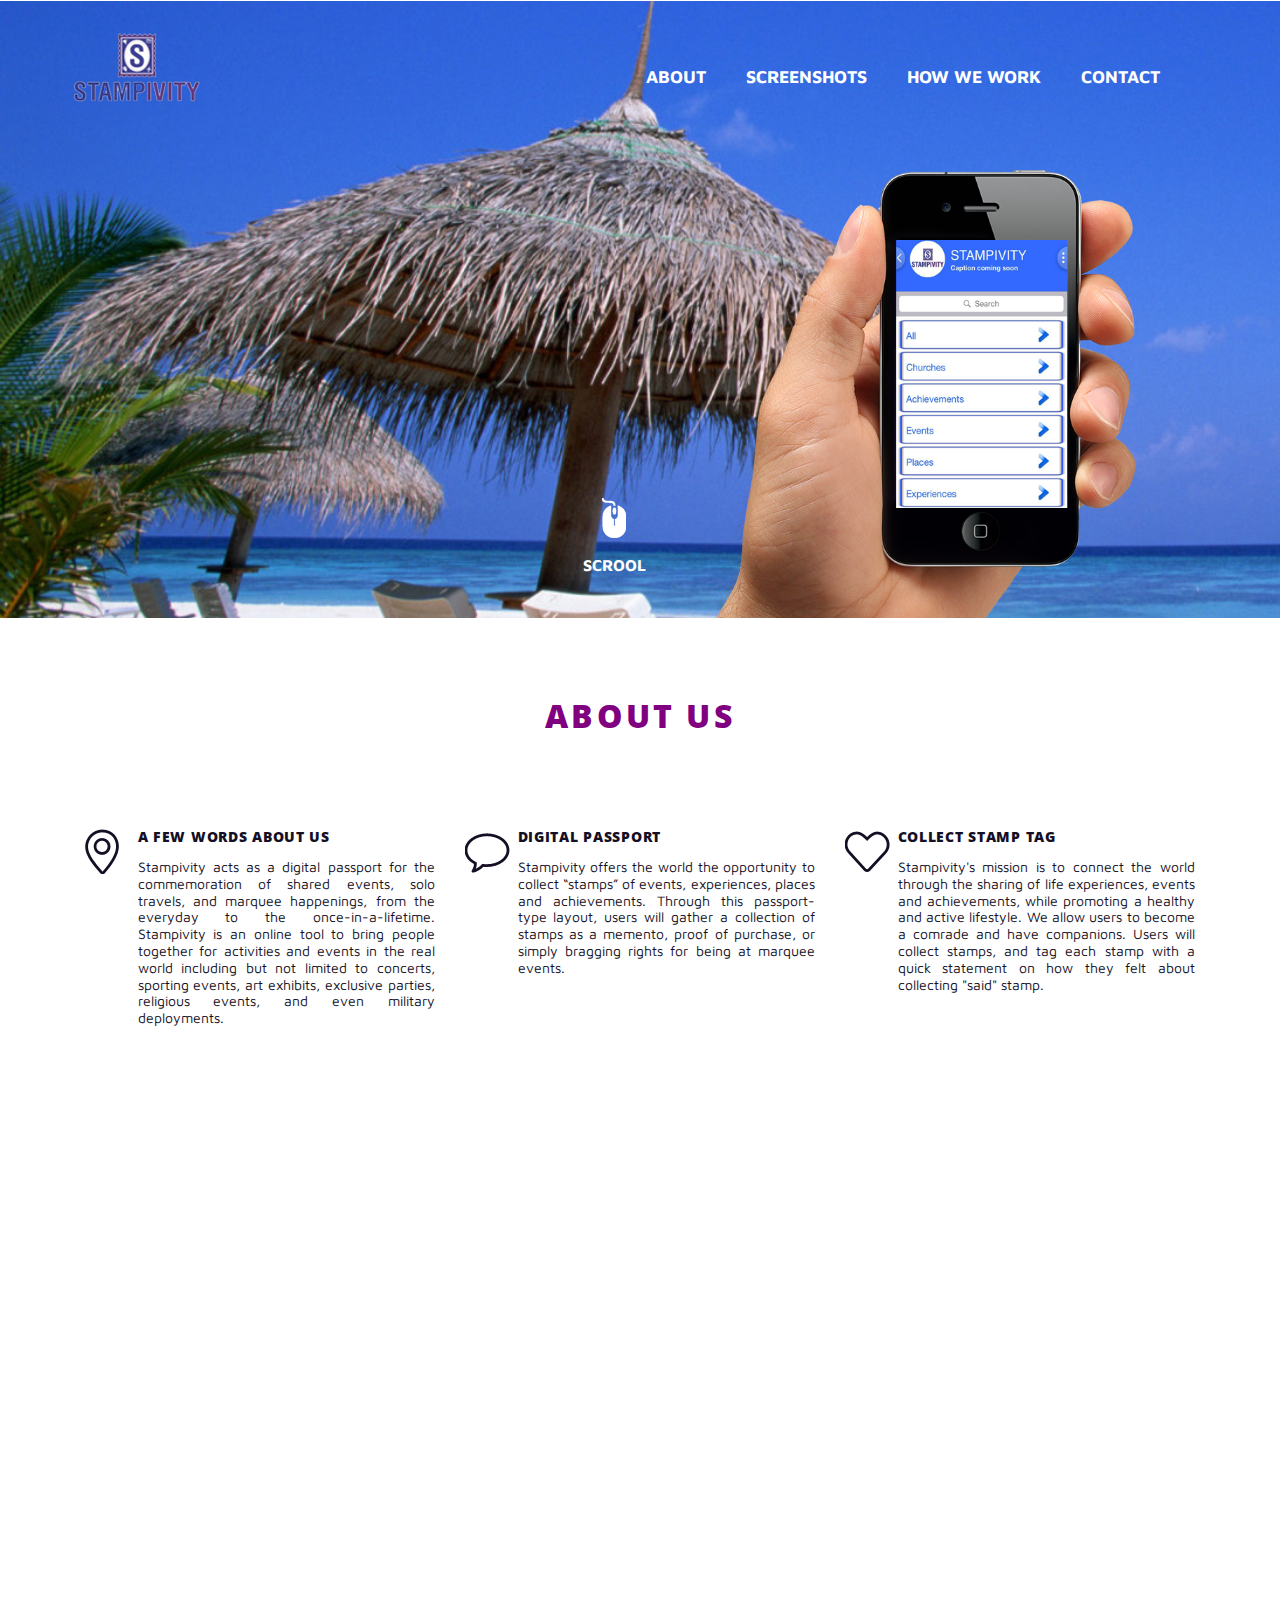
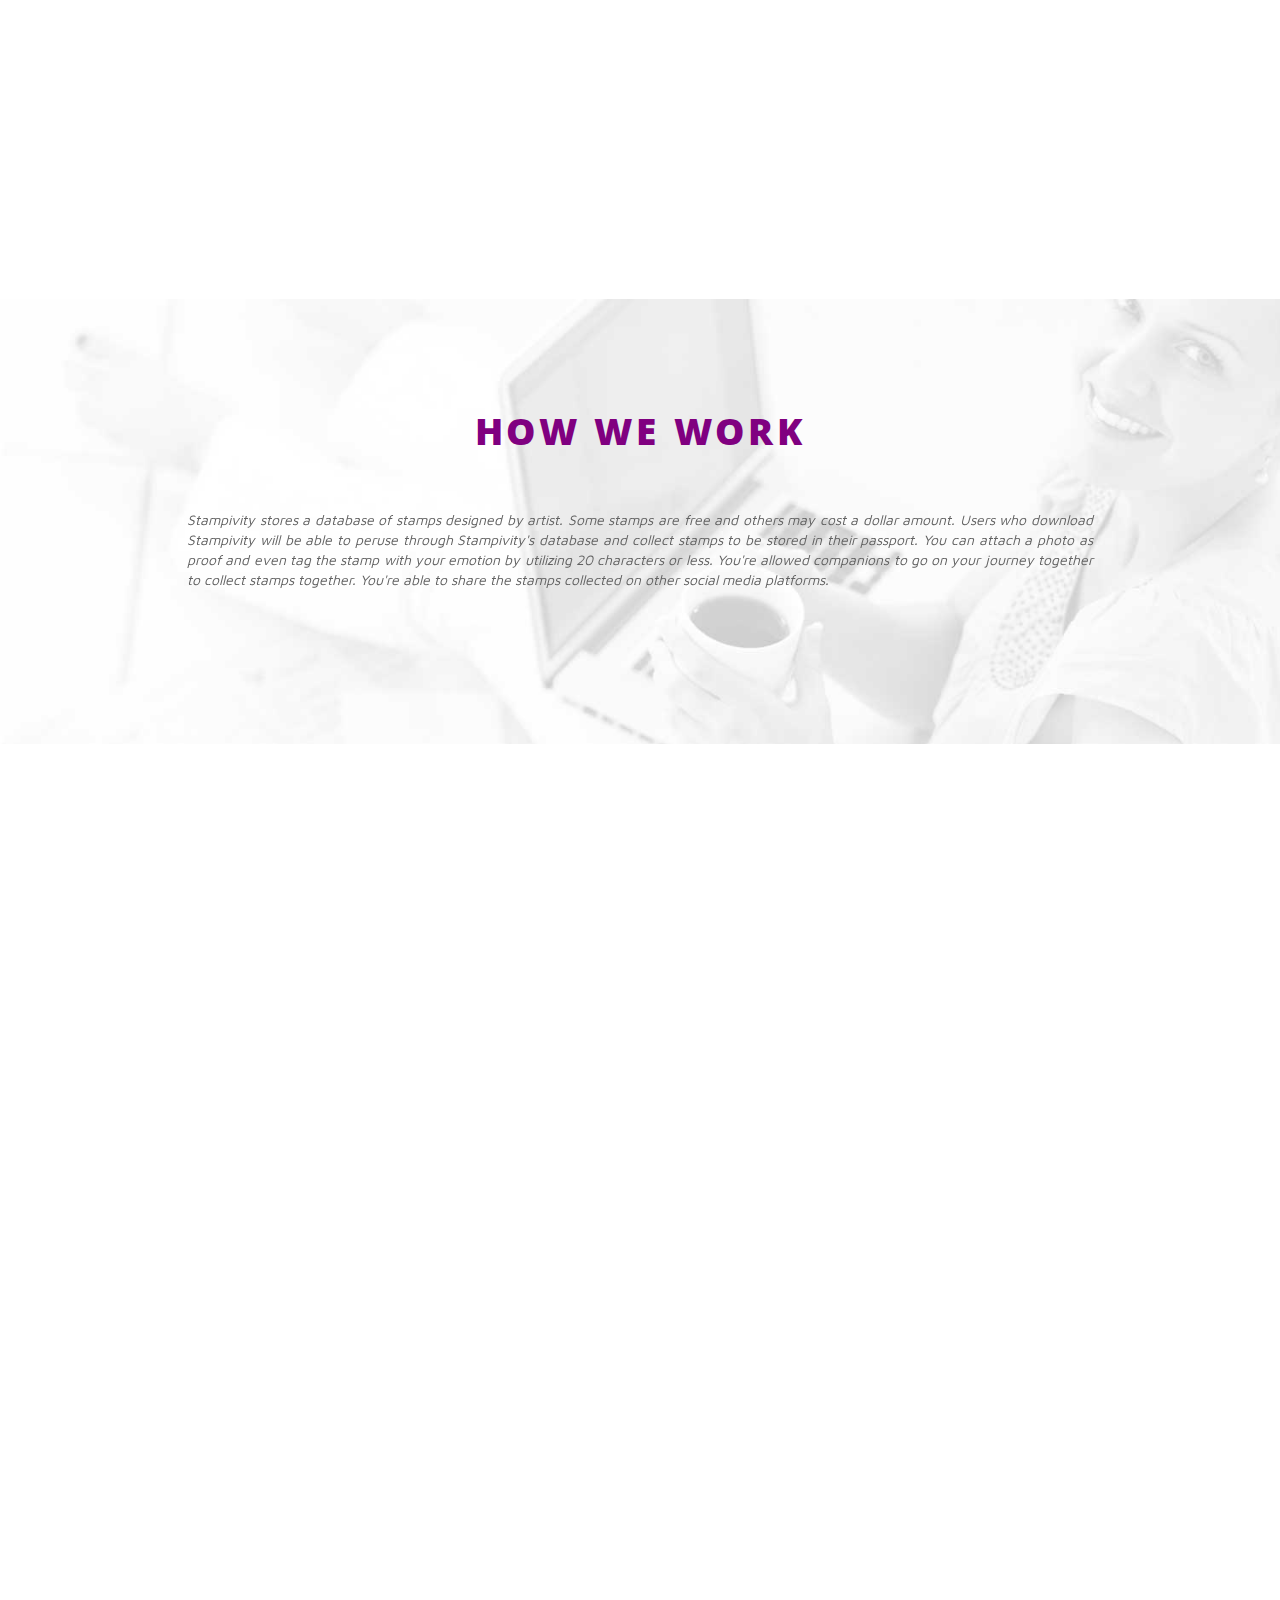
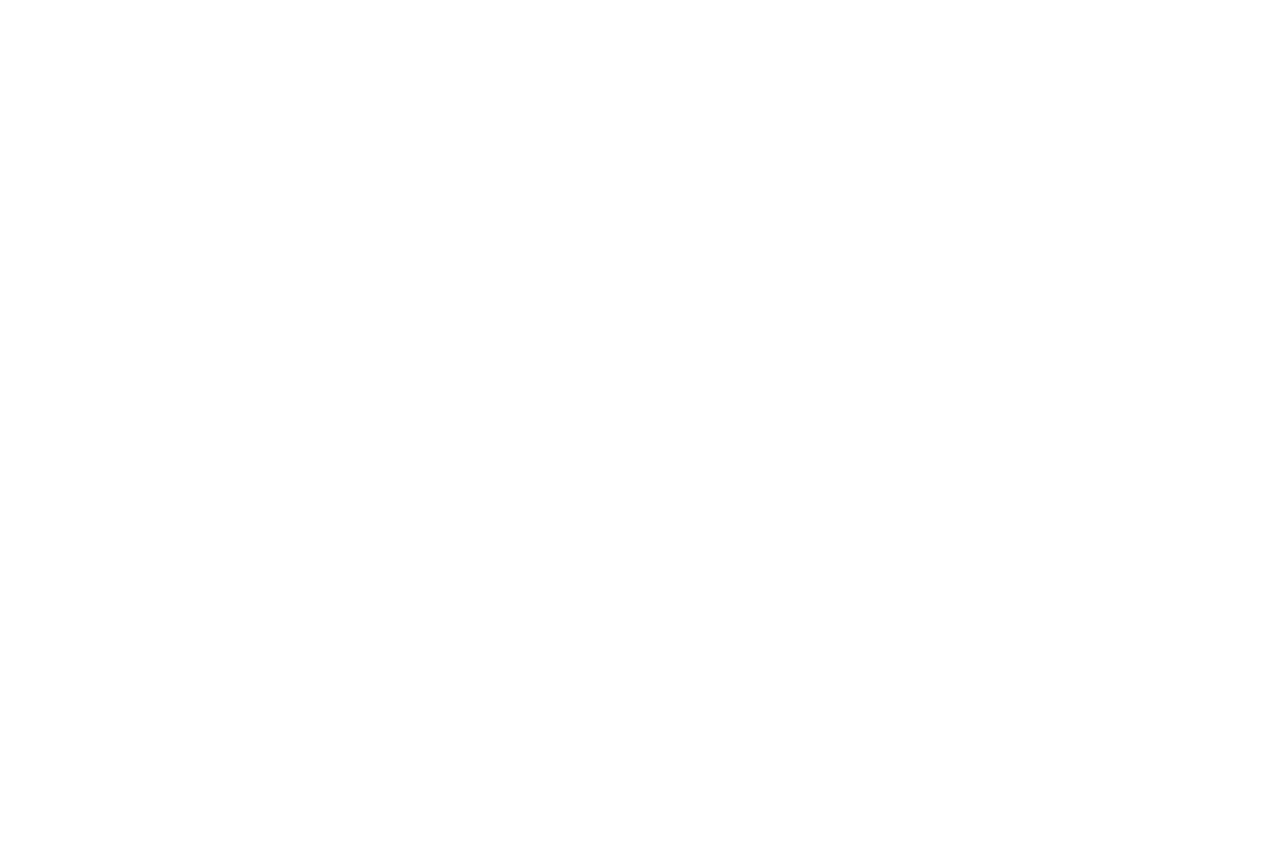
==== commit 306c5e5b: "update" ====
--- a/index.html
+++ b/index.html
@@ -260,31 +260,31 @@
 											
 										</div>
 					                </div>
-					                <div class="item">
+					               <!--  <div class="item">
 					                	<div class="testmonial-grid">
 										<h2 align="center">Coming Soon...</h2>
-											<!-- <p align="justify">Instead of having stamps for travel,  Stampivity’s concept  is to create custom stamps for every achievement, event, happening around the world for users to collect in their digital passport. We will have the largest database of events and achievements and become the World’s biggest promoter of events and achievements.  First we conquer United States.</p>
-											<p align="justify">Example events and achievements are; Sport events, Concerts, Basic training for military, Blood donor, Spelling bee champ, Club opening,  Fighter pilot…etc</p> -->
+											<p align="justify">Instead of having stamps for travel,  Stampivity’s concept  is to create custom stamps for every achievement, event, happening around the world for users to collect in their digital passport. We will have the largest database of events and achievements and become the World’s biggest promoter of events and achievements.  First we conquer United States.</p>
+											<p align="justify">Example events and achievements are; Sport events, Concerts, Basic training for military, Blood donor, Spelling bee champ, Club opening,  Fighter pilot…etc</p> 
 											
 										</div>
-					                </div>
-					                <div class="item">
+					                </div> -->
+					                <!-- <div class="item">
 					                	<div class="testmonial-grid">
 										<h2 align="center">Coming Soon...</h2>
-											<!-- <p align="justify">There are 1.4 million active military personnel and more than 21 million undergraduates in the country. </p>
+											<p align="justify">There are 1.4 million active military personnel and more than 21 million undergraduates in the country. </p>
 											<p align="justify">Our traction market will be these two groups. We will create stamps that just focus on achievements. </p>
-                                            <p align="justify">Examples would be, ( Basic training, AIT, Deployments, Advanced trainings, fraternities, sororities, sports, clubs, etc…)</p> -->
+                                            <p align="justify">Examples would be, ( Basic training, AIT, Deployments, Advanced trainings, fraternities, sororities, sports, clubs, etc…)</p> 
 										
 										</div>
-					                </div>
-									<div class="item">
+					                </div> -->
+									<!-- <div class="item">
 					                	<div class="testmonial-grid">
 										<h2 align="center">Coming Soon...</h2>
-											<!-- <p align="justify">That’s a quick look at the competition.  Not one of these companies mix ticket sales with social media to create a one stop shop experience.</p>
-											<p align="justify">Once we get to a certain user base, we will then work with musicians, entertainers,  and corporations to create custom stamps for their events and replace the ticket with the stamp. </p> -->
+											 <p align="justify">That’s a quick look at the competition.  Not one of these companies mix ticket sales with social media to create a one stop shop experience.</p>
+											<p align="justify">Once we get to a certain user base, we will then work with musicians, entertainers,  and corporations to create custom stamps for their events and replace the ticket with the stamp. </p> 
 										
 										</div>
-					                </div>
+					                </div> -->
 				              </div>
 						<!--//sreen-gallery-cursual---->
 					</div>
--- a/css/style.css
+++ b/css/style.css
@@ -167,7 +167,7 @@
 	padding:5em 0;
 }
 .app-look-head h1{
-	color:#d90714;
+	color:#800080;
 	font-weight:900;
 	font-size:2em;
 	text-transform:uppercase;
@@ -307,7 +307,7 @@
 	padding:7em 0 8em;
 }
 .testmonial-head h3{
-	color: #d90714;
+	color: #800080;
 	font-weight: 900;
 	font-size: 2.3em;
 	text-transform: uppercase;
@@ -401,7 +401,7 @@
 	
 }
 .news-letter-left h3{
-	color:#d90714;
+	color:#800080;
 	font-weight:900;
 	font-size:1.8em;
 	margin:0;
@@ -581,7 +581,7 @@
 	margin-right:0.3em;
 }
 .contact-right-inner h3{
-	color: #d90714;
+	color: #fff;
 	font-weight: 900;
 	text-transform: uppercase;
 	letter-spacing: 0.1em;
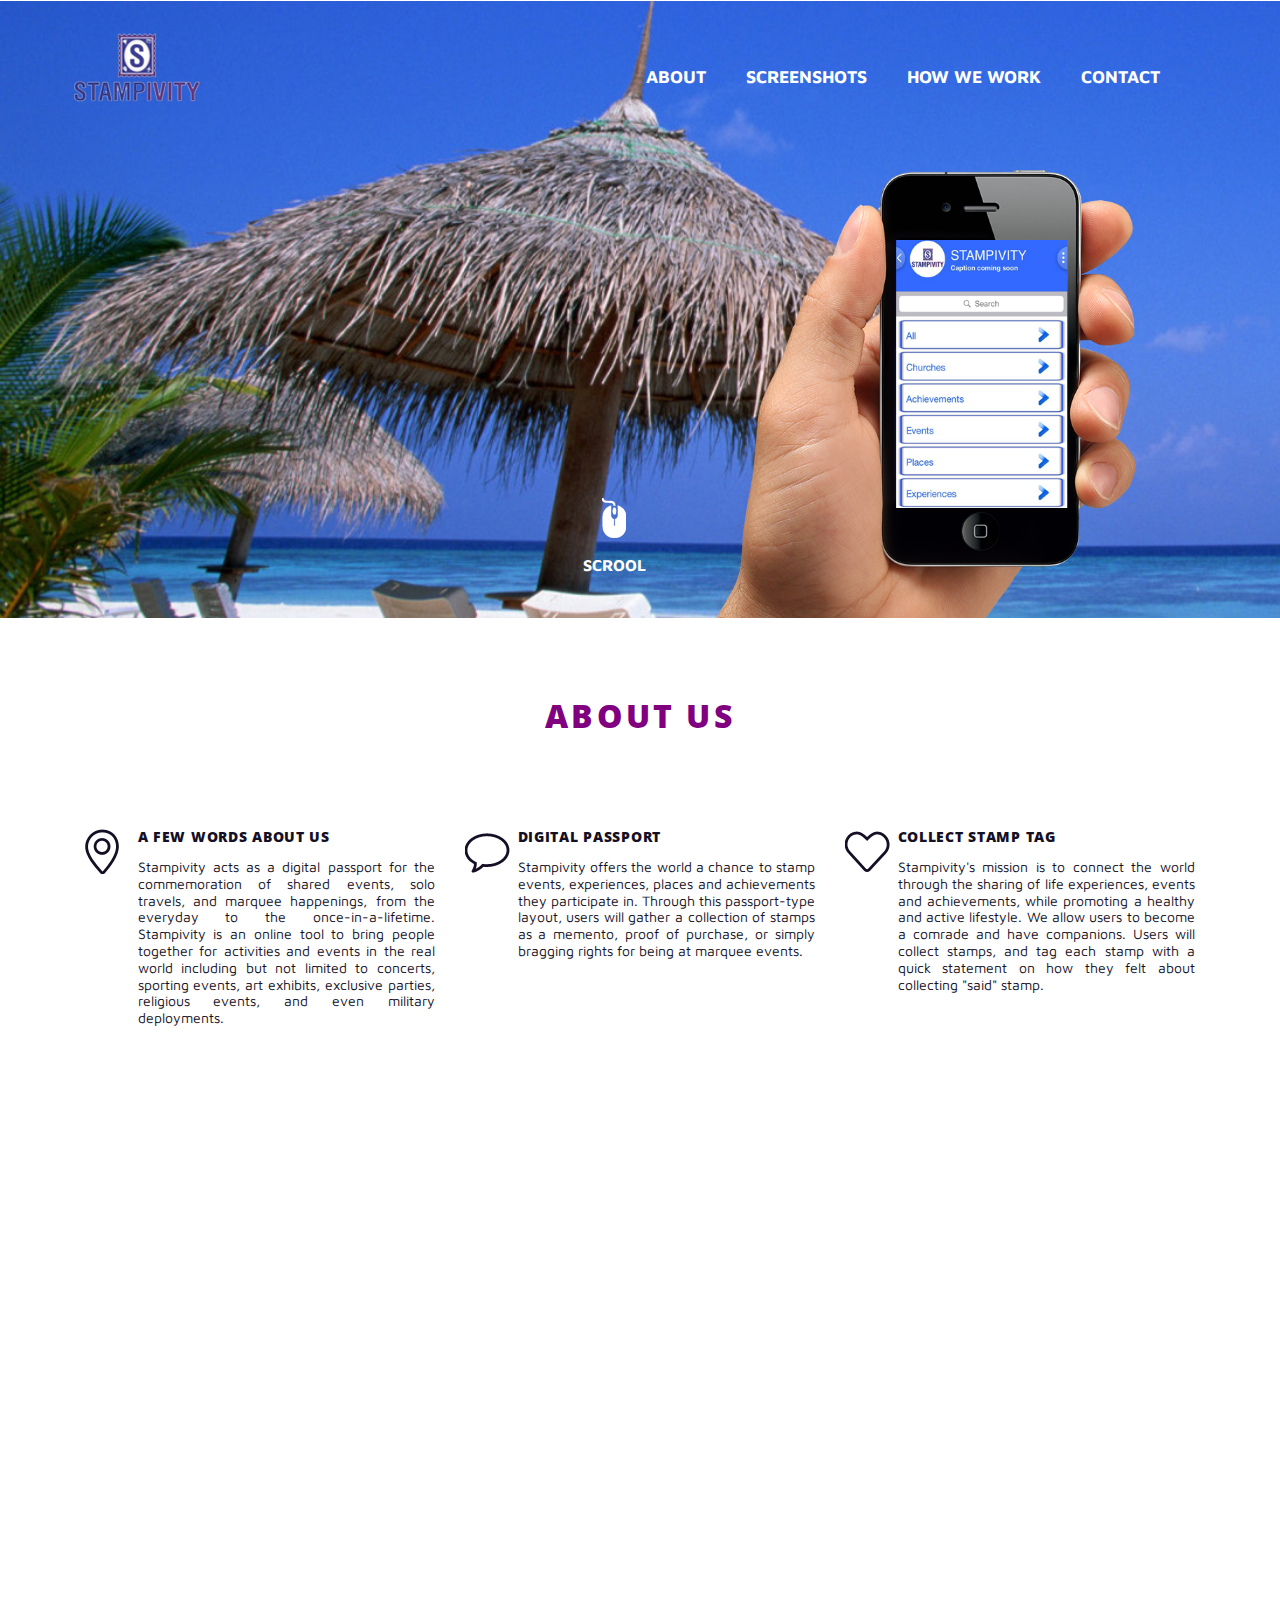
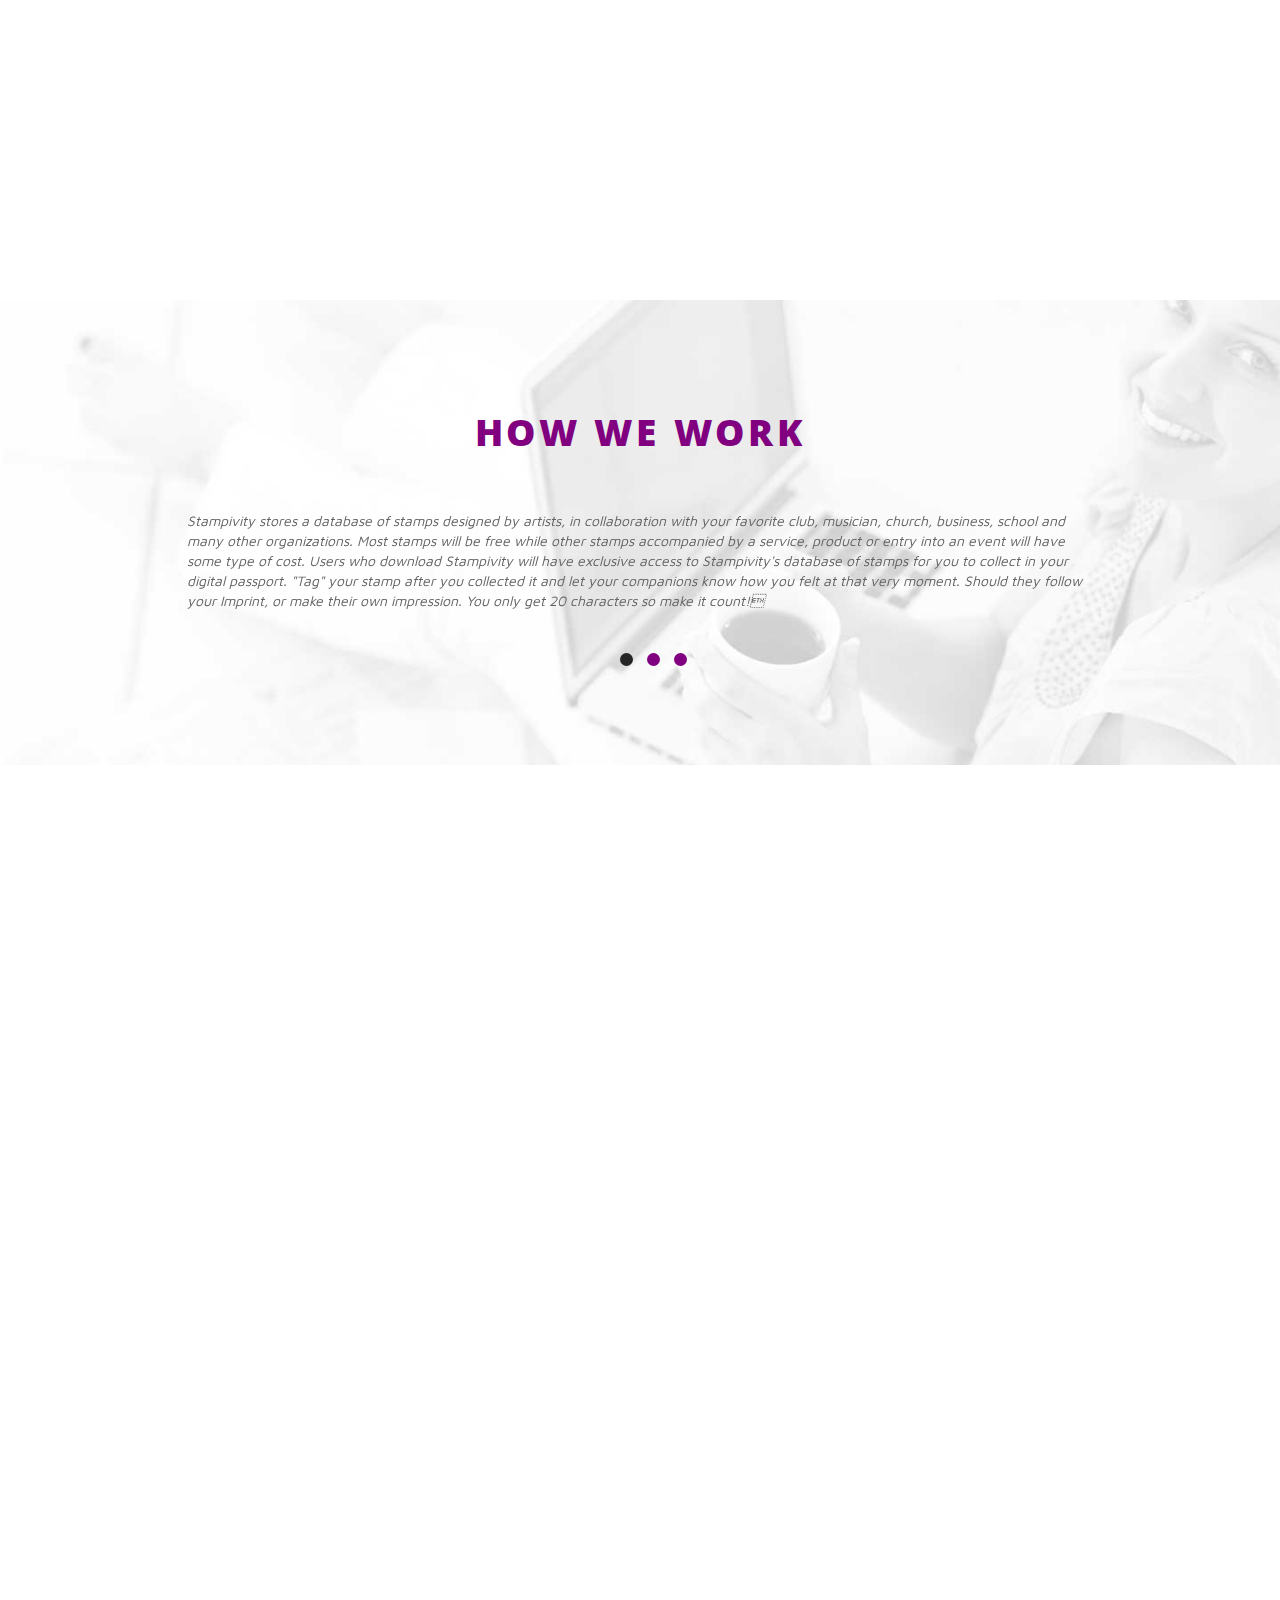
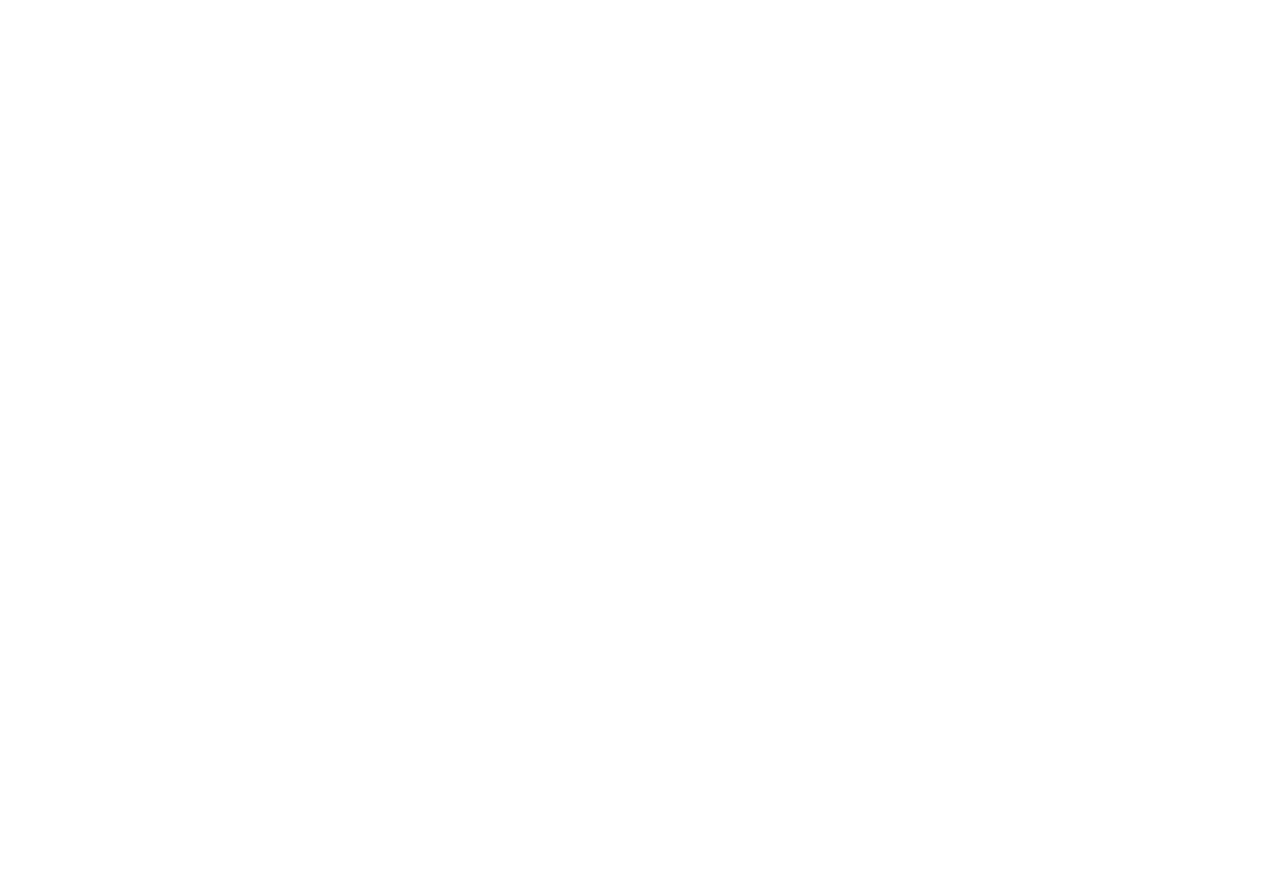
==== commit 968fddc3: "update" ====
--- a/index.html
+++ b/index.html
@@ -119,7 +119,13 @@
 						</div>
 						<div class="app-look-grid-info">
 							<h3>Digital Passport </h3>
-							<p align="justify">Stampivity offers the world the opportunity to collect “stamps” of events, experiences, places and achievements. Through this passport-type layout, users will gather a collection of stamps as a memento, proof of purchase, or simply bragging rights for being at marquee events.  </p>
+							<p align="justify">							
+							Stampivity offers the world a chance to stamp events, experiences, places and achievements they participate in. Through this passport-type layout, users will gather a collection of stamps as a memento, proof of purchase, or simply bragging rights for being at marquee events.
+							
+							
+							
+							
+							</p>
 						</div>
 						<div class="clearfix"> </div>
 					</div>
@@ -180,7 +186,7 @@
 				<script src="js/jquery.magnific-popup.js" type="text/javascript"></script>
 				<!---//pop-up-box---->
 				<div id="small-dialog" class="mfp-hide">
-					<iframe src="//player.vimeo.com/video/38584262"> </iframe>
+					<iframe src="http://player.vimeo.com/video/38584262"> </iframe>
 				</div>
 				 <script>
 						$(document).ready(function() {
@@ -206,17 +212,47 @@
 			<h2 align="center" style="color:#fff; margin-top: -58px; margin-bottom: 48px;">Screenshots</h2>
 				<div class="container">
 					<div class="member-grids">
-						<div class="member-grid-left wow bounceInLeft" data-wow-delay="0.4s">
-							<img src="images/ss2.png" style="margin-top: -32px;">
-						</div>
+
+<div class="member-grid-left wow bounceInLeft animated" data-wow-delay="0.4s" style="visibility: visible; animation-delay: 0.4s; animation-name: bounceInLeft;">
+							<img src="images/11.png" style="margin-top: -32px; border:1px solid white;border-bottom:20px";>
+						</div>
+
+
+
+
+
+
+						
 						<div class="member-grid-right">
-						<div class="col-xs-4 member-grid-right-grid text-center wow bounceInRight" data-wow-delay="0.3s">			<img src="images/ss3.png">							
-							</div>
-							<div class="col-xs-4 member-grid-right-grid text-center wow bounceInRight" data-wow-delay="0.5s">
-								<img src="images/ss4.png">
+						<div class="col-xs-4 member-grid-right-grid text-center wow bounceInRight" data-wow-delay="0.3s">			
+						<img src="images/2.png">							
+							</div>
+							<div class="col-xs-4 member-grid-right-grid text-center wow bounceInRight" data-wow-delay="0.4s">
+						<img style="border:1px solid white;border-bottom:20px  thin black;" src="images/13.png" width="258" height="468" alt="Photo of Milford Sound in New Zealand" />		
+								
+								
+								
+								
 							</div>
 							<div class="col-xs-4 member-grid-right-grid text-center wow bounceInRight" data-wow-delay="0.7s">
-								<img src="images/ss5.png">
+								
+						<img style="border:1px solid white;border-bottom:20px  thin black;" src="images/14.png" width="258" height="468" alt="Photo of Milford Sound in New Zealand" />
+		
+
+
+
+
+
+
+
+
+
+
+
+
+
+
+								
 							</div>
 							<div class="clearfix"> </div>
 						</div>
@@ -226,41 +262,99 @@
 			</div>
 			<!-- members -->
 			<!-- testmonials -->
-			<div id="test" class="testmonials">
-				<div class="container">
-					<div class="testmonial-head text-center">
-						<h3><span></span>How we Work</h3>
-					</div>
-					<!-- testmonial-grids -->
-					<div class="testmonial-grids">
-						<!-->
-						<!----sreen-gallery-cursual---->
+
+					<!--<div id="gallery" class="screen-shot-gallery">
+						<div class="container">
+							<div class="section-head text-center">
+								<h3><span class="frist"> </span>&nbsp;&nbsp;&nbsp;How we work<span class="second"> </span></h3>
+								<p></p>
+							</div>
+						</div>
+						
 						<div class="sreen-gallery-cursual">
-							 <!-- requried-jsfiles-for owl -->
+							 
 							<link href="css/owl.carousel.css" rel="stylesheet">
 							    <script src="js/owl.carousel.js"></script>
 							        <script>
-							    $(document).ready(function() {
-							      $("#owl-demo").owlCarousel({
-							        items : 1,
+							    $(document).ready(function() 
+								{
+							      $("#owl-demo")
+								  .owlCarousel(
+								  {
+							        items : 2,
 							        lazyLoad : true,
-							        autoPlay : false,
-							        navigation : true,
-							        navigationText :  false,
-							        pagination : true,
-							      });
+							        autoPlay : true,
+							      }
+								  );
 							    });
 							    </script>
-							 <!-- //requried-jsfiles-for owl -->
-							 <!-- start content_slider -->
+							 
+							 <div class="container">
 						       <div id="owl-demo" class="owl-carousel">
 					                <div class="item">
-					                	<div class="testmonial-grid">
-											<p align="justify">Stampivity stores a database of stamps designed by artist. Some stamps are free and others may cost a dollar amount. Users who download Stampivity will be able to peruse through Stampivity's database and collect stamps to be stored in their passport. You can attach a photo as proof and even tag the stamp with your emotion by utilizing 20 characters or less.  You're allowed companions to go on your journey together to collect stamps together. You're able to share the stamps collected on other social media platforms.</p>
-											
-										</div>
-					                </div>
-					               <!--  <div class="item">
+
+                              <h6>
+							  
+							  
+							  
+							  
+	 Stampivity stores a database of stamps designed by artists, in collaboration with your favorite club, musician, church, business, school and many other organizations.Most stamps will be free whileotherstamps accompanied by a service, product or  entry intoan event will have some type of cost.Users who download </h6>
+
+					                	
+					                </div>
+					                <div class="item">
+					                	<h6>Stampivity will have exclusive access to Stampivity's database of stamps for you to collect in your digital passport."Tag" your stamp after you collected it andlet your companions know how you feltat that very moment. Should they follow your Imprint, or maketheir own impression. You only get 20 characters so make it</h6>
+					                </div>
+					                <div class="item">
+					                	<h1>comming soon!</h1>
+					                </div>
+					                <div class="item">
+					                	<h1>comming soon!</h1>
+					                </div>
+					                <div class="item">
+					                	<h1>comming soon!</h1>
+					                </div>
+					                <div class="item">
+					                	<h1></h1>
+					                </div>
+					                <div class="item">
+					                	<h1></h1>
+					                </div>
+					                
+				              </div>
+						</div>
+						
+					</div>
+				</div>--!>
+
+
+
+
+
+
+
+
+
+
+
+
+
+
+
+
+
+
+
+
+
+
+
+
+
+
+
+
+			         <!--  <div class="item">
 					                	<div class="testmonial-grid">
 										<h2 align="center">Coming Soon...</h2>
 											<p align="justify">Instead of having stamps for travel,  Stampivity’s concept  is to create custom stamps for every achievement, event, happening around the world for users to collect in their digital passport. We will have the largest database of events and achievements and become the World’s biggest promoter of events and achievements.  First we conquer United States.</p>
@@ -291,13 +385,80 @@
 					<!-- testmonial-grids -->
 				</div>
 			</div>
-			</div>
+
+			<div id="test" class="testmonials">
+				<div class="container">
+					<div class="testmonial-head text-center">
+						<h3><span></span>How we work</h3>
+					</div>
+					<!-- testmonial-grids -->
+					<div class="testmonial-grids">
+						<!-->
+						<!----sreen-gallery-cursual---->
+						<div class="sreen-gallery-cursual">
+							 <!-- requried-jsfiles-for owl -->
+							<link href="css/owl.carousel.css" rel="stylesheet">
+							    <script src="js/owl.carousel.js"></script>
+							        <script>
+							    $(document).ready(function() {
+							      $("#owl-demo").owlCarousel({
+							        items : 1,
+							        lazyLoad : true,
+							        autoPlay : false,
+							        navigation : true,
+							        navigationText :  false,
+							        pagination : true,
+							      });
+							    });
+							    </script>
+							 <!-- //requried-jsfiles-for owl -->
+							 <!-- start content_slider -->
+						       <div id="owl-demo" class="owl-carousel">
+					                <div class="item">
+					                	<div class="testmonial-grid">
+											<p>Stampivity stores a database of stamps designed by artists, in collaboration with your favorite club, musician, church, business, school and many other organizations.
+
+Most stamps will be free while other stamps accompanied by a service, product or entry into an event will have some type of cost.
+
+Users who download Stampivity will have exclusive access to Stampivity's database of stamps for you to collect in your digital passport.
+
+"Tag" your stamp after you collected it and let your companions know how you felt at that very moment. Should they follow your Imprint, or make their own impression. You only get 20 characters so make it count!</p>
+
+											
+										</div>
+					                </div>
+					                <div class="item">
+					                	<div class="testmonial-grid">
+											<h1>&nbsp;&nbsp;&nbsp;&nbsp;&nbsp;&nbsp;&nbsp;&nbsp;&nbsp;&nbsp;comming soon...</h1>
+											
+										
+										</div>
+					                </div>
+					                <div class="item">
+					                	<div class="testmonial-grid">
+											<h1>
+											
+											
+											&nbsp;&nbsp;&nbsp;&nbsp;&nbsp;&nbsp;&nbsp;&nbsp;&nbsp;&nbsp;
+											comming soon... </h1>
+										
+										
+										</div>
+					                </div>
+				              </div>
+						<!--//sreen-gallery-cursual---->
+					</div>
+					<!-- testmonial-grids -->
+				</div>
+			</div>
+			</div>
+
 			<div class="clearfix"> </div>
 			<!-- testmonials -->
 			<!-- demo-video -->
-			<div class="video text-center wow bounce" data-wow-delay="0.1s">
+	<div class="video text-center wow bounce animated" data-wow-delay="0.1s" style="visibility: visible; animation-delay: 0.1s; animation-name: bounce;">
 				<div class="container">
-					<a class="play  popup-with-zoom-anim wow bounceIn" data-wow-delay="0.4s" href="#small-dialog"><span></span></a>
+					<a class="play  popup-with-zoom-anim wow bounceIn animated" data-wow-delay="0.4s" href="#small-dialog" style="visibility: visible; animation-delay: 0.4s; animation-name: bounceIn;"><span></span></a>
 				</div>
 			</div>
 			<!-- demo-video -->
@@ -306,17 +467,13 @@
 				<div class="container">
 					<div class="col-md-6 news-letter-left wow bounceInLeft" data-wow-delay="0.4s">
 					<div class="news-letter-left-inner">
-						<h3>How does Stampivity Works</h3><br/><br/>
+						<h3>Slogan</h3><br/><br/>
 						<!-- <form>
 							<input type="text" placeholder="Type your mail here..." />
 							<input type="submit" value="" />
 						</form> -->
-						<p style="font-size:12px;">&raquo;&nbsp;  We create custom stamps for every event, place or achievement.<br/><br/>
-                           &raquo;&nbsp;  We allow users to collect stamps in their digital passpor.<br/><br/>
-                           &raquo;&nbsp;  We allow users to upload photos and attach it to the stamp as proof.<br/><br/>
-               			   &raquo;&nbsp;  We allow users to “tag” the stamp. Ex: This concert is awesome! <br/><br/>
-                           &raquo;&nbsp;  We allow the users to broadcast stamps collected.<br/><br/>
-                           &raquo;&nbsp;  The user’s companion, (friend, follower) imitates and collects the same stamps<br/><br/>			   
+						<p style="font-size:12px;">&raquo;&nbsp;Make Impression! Leave your Imprint!.
+
 					   </p>
 						</div>
 					</div>
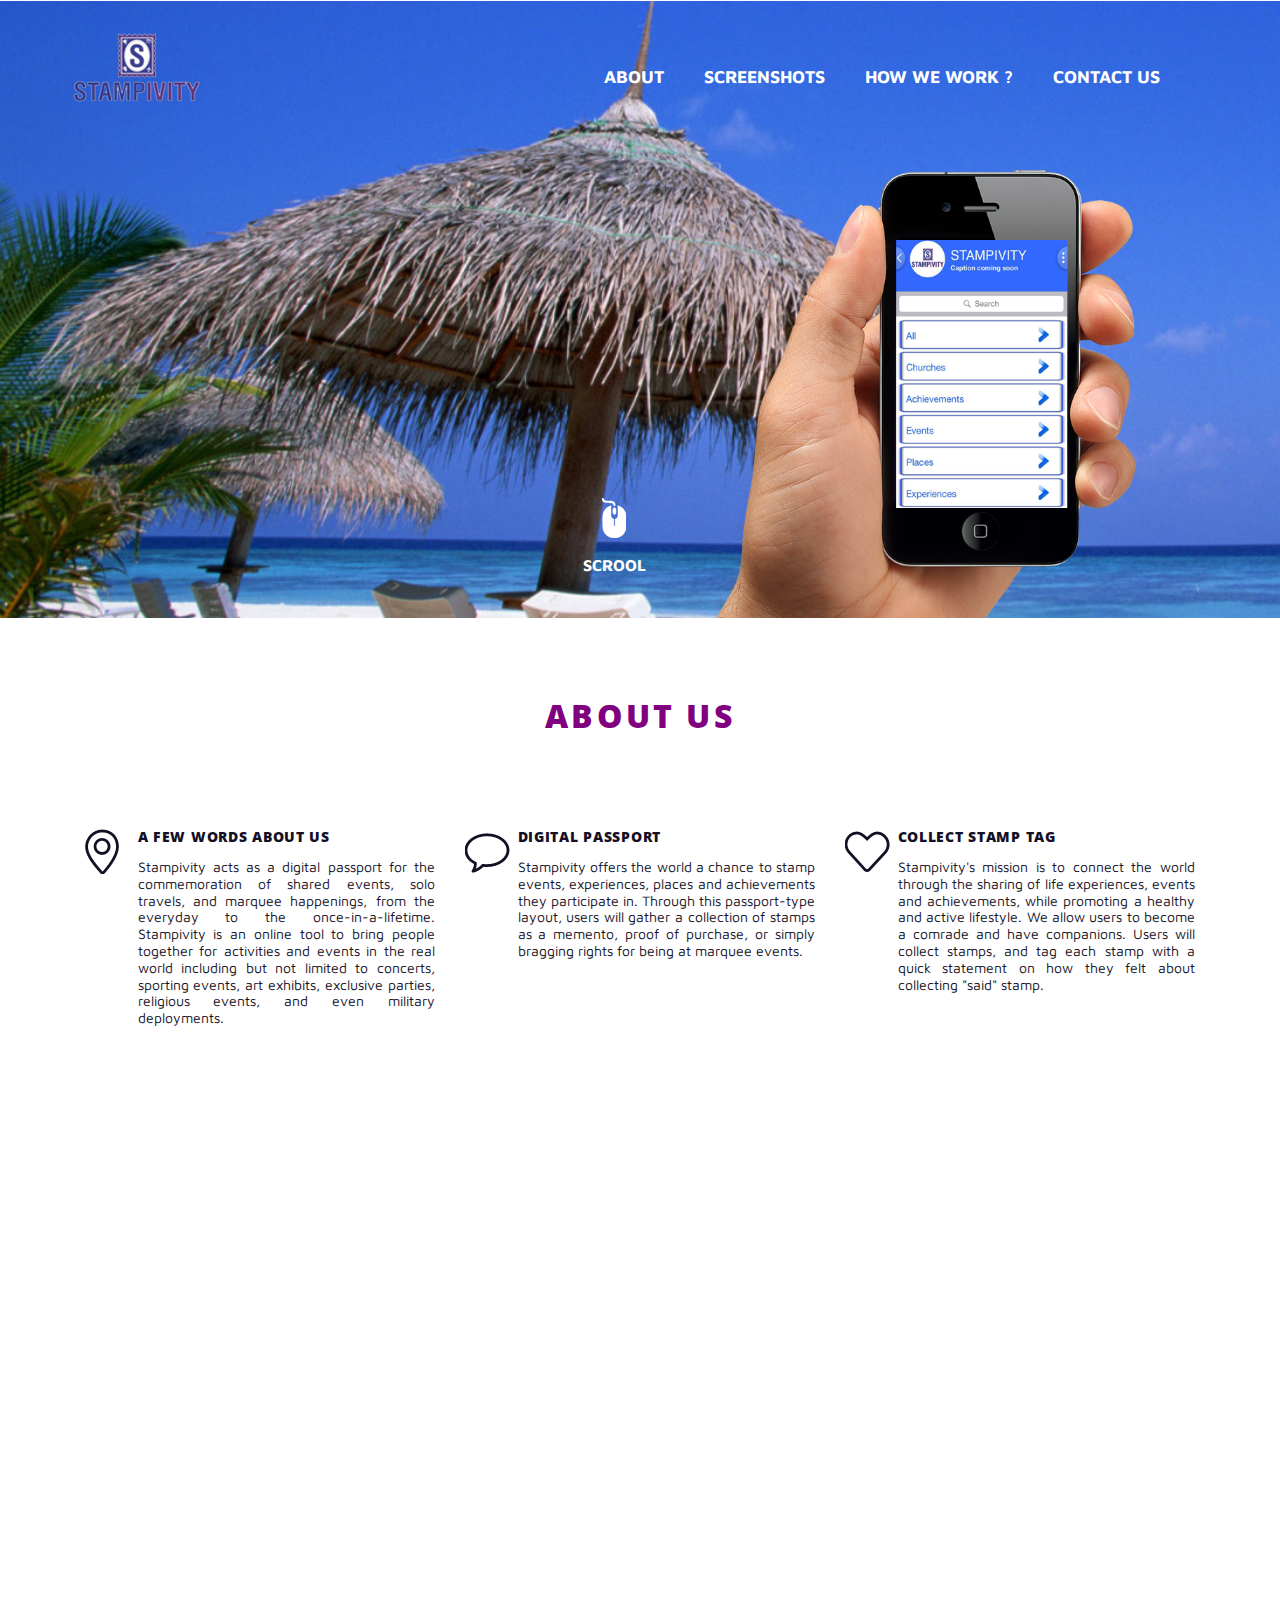
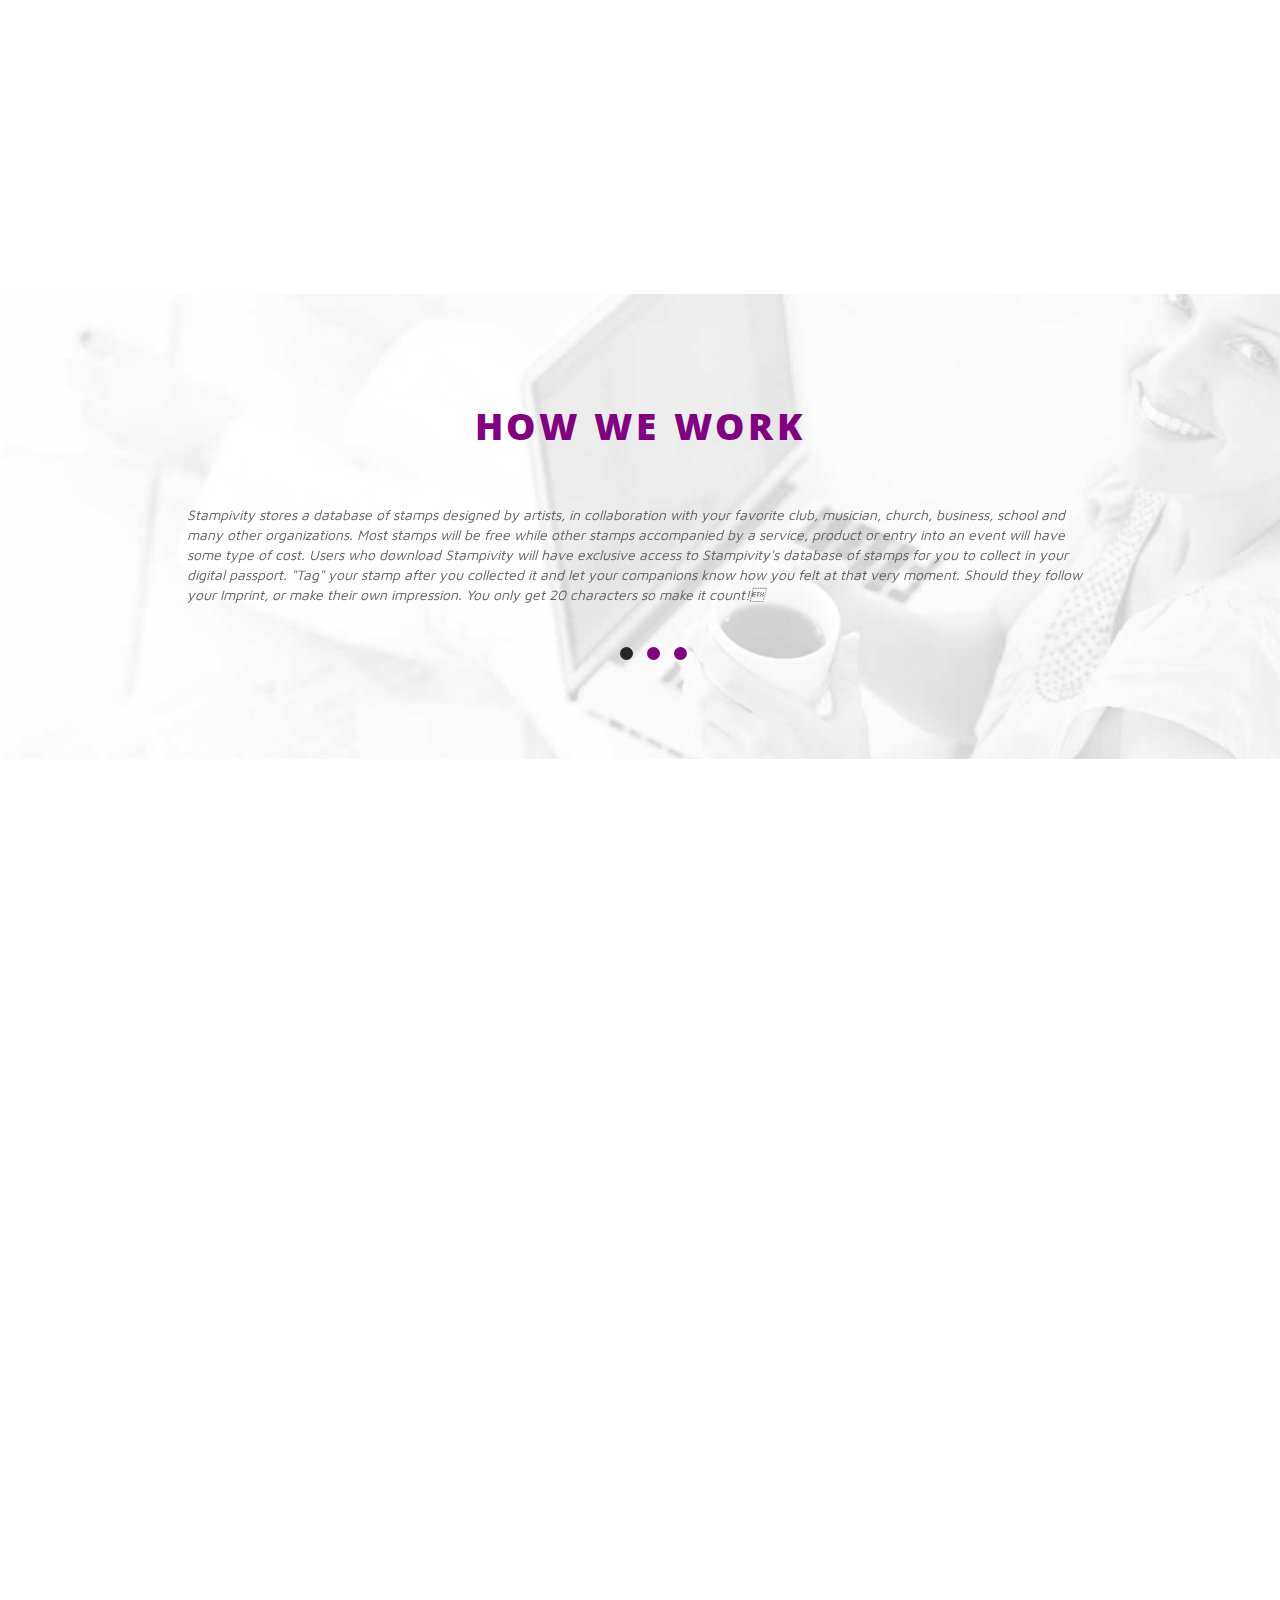
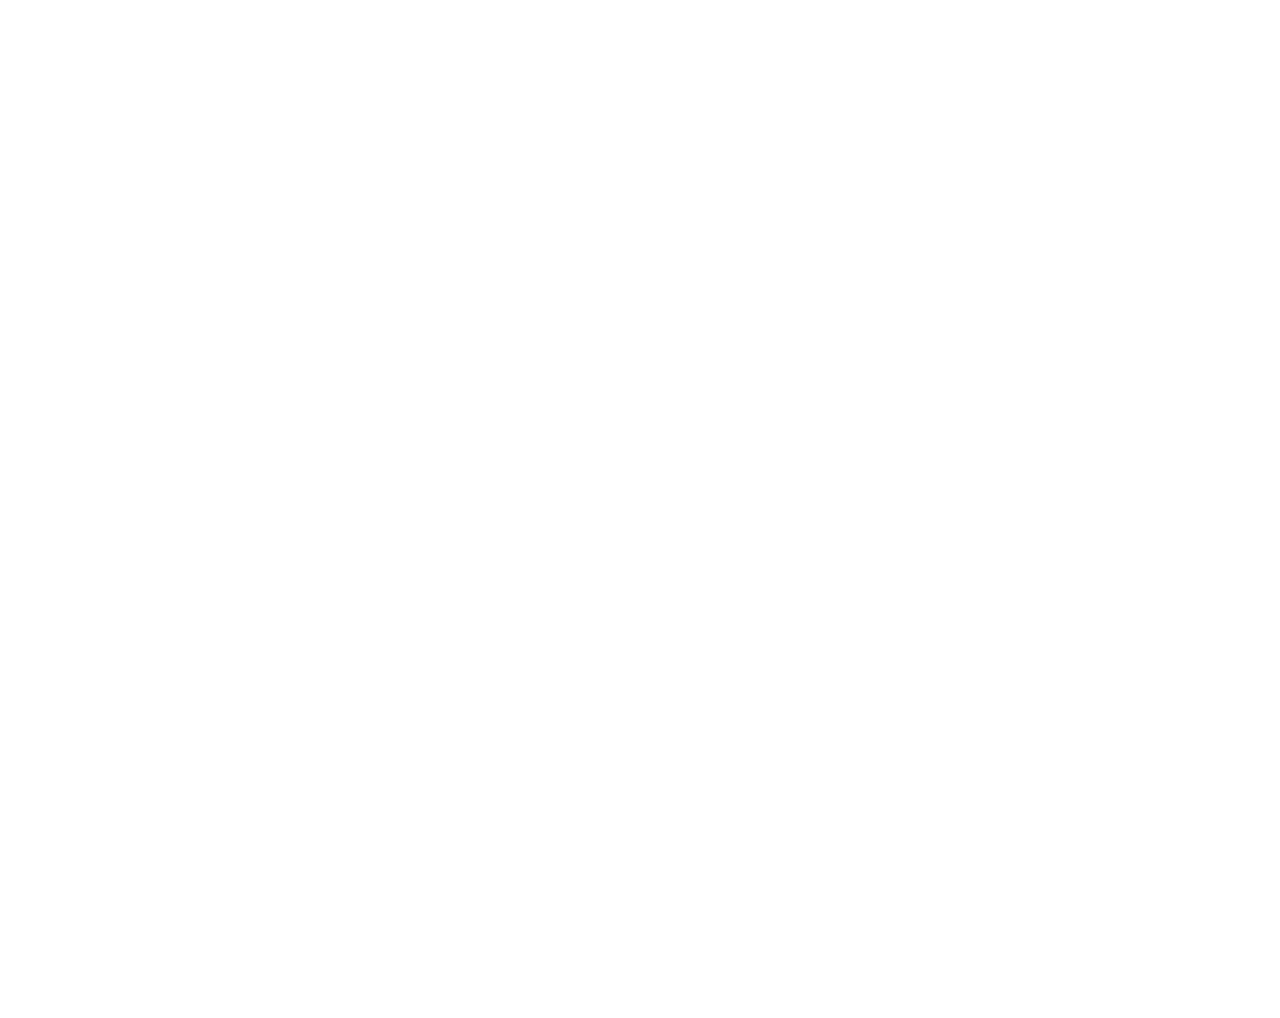
==== commit 5786dff7: "update" ====
--- a/index.html
+++ b/index.html
@@ -38,6 +38,20 @@
 		<link href='http://fonts.googleapis.com/css?family=Maven+Pro:900,400,700,500' rel='stylesheet' type='text/css'>
 		<link href='http://fonts.googleapis.com/css?family=Open+Sans:300,700,800,400,600' rel='stylesheet' type='text/css'>
 		<!---//webfonts--->
+		<!--<style type="text/css">
+		img{
+		width: 136%;
+    height: 120px;
+	padding:10px;
+	margin-top:-16px;
+}
+		</style>-->
+		<style type="text/css">
+		.box {
+    width: 633px;
+}
+		
+		</style>
 	</head>
 	<body>
 		<!-- container -->
@@ -63,8 +77,8 @@
 						<ul class="top-menu">
 							<li><a href="#about" class="scroll">ABOUT</a></li>
 							<li><a href="#members" class="scroll">Screenshots</a></li>
-							<li><a href="#test" class="scroll">How we Work</a></li>
-							<li><a href="#contact" class="scroll">CONTACT</a></li>
+							<li><a href="#test" class="scroll">How we Work ?</a></li>
+							<li><a href="#contact" class="scroll">CONTACT US</a></li>
 						</ul>
 					<!-- 	<div class="share">
 							<a href="#"><span> </span></a>
@@ -209,50 +223,24 @@
 			<!-- members -->
 			
 			<div id="members" class="members wow bounce" data-wow-delay="0.1s">
-			<h2 align="center" style="color:#fff; margin-top: -58px; margin-bottom: 48px;">Screenshots</h2>
+			<h2 align="center" style="color:#fff; margin-top: -5%; margin-bottom: 48px;">Screenshots</h2>
 				<div class="container">
 					<div class="member-grids">
 
 <div class="member-grid-left wow bounceInLeft animated" data-wow-delay="0.4s" style="visibility: visible; animation-delay: 0.4s; animation-name: bounceInLeft;">
 							<img src="images/11.png" style="margin-top: -32px; border:1px solid white;border-bottom:20px";>
 						</div>
-
-
-
-
-
-
-						
 						<div class="member-grid-right">
 						<div class="col-xs-4 member-grid-right-grid text-center wow bounceInRight" data-wow-delay="0.3s">			
 						<img src="images/2.png">							
 							</div>
 							<div class="col-xs-4 member-grid-right-grid text-center wow bounceInRight" data-wow-delay="0.4s">
 						<img style="border:1px solid white;border-bottom:20px  thin black;" src="images/13.png" width="258" height="468" alt="Photo of Milford Sound in New Zealand" />		
-								
-								
-								
-								
 							</div>
 							<div class="col-xs-4 member-grid-right-grid text-center wow bounceInRight" data-wow-delay="0.7s">
 								
 						<img style="border:1px solid white;border-bottom:20px  thin black;" src="images/14.png" width="258" height="468" alt="Photo of Milford Sound in New Zealand" />
-		
-
-
-
-
-
-
-
-
-
-
-
-
-
-
-								
+	
 							</div>
 							<div class="clearfix"> </div>
 						</div>
@@ -482,7 +470,34 @@
 						 <h2></h2>
 						
 						<div class="box">
-						<img src="images/bigdata.png">
+						<!--<ion-slide-box on-slide-changed="slideHasChanged($index)">
+						<!--<img src="images/bigdata.png">
+						 <img src="images/screen142.jpg">  <img src="images/screen235.jpg"> <img src="images/screen4.jpg">-->
+						 
+						 <marquee behavior="scroll" direction="left">
+<img src="images/screen142.jpg">
+<img src="images/screen235.jpg">
+<img src="images/screen4.jpg">
+<img src="images/screen1.jpg">
+<img src="images/screen5.jpg">
+<img src="images/screen213.jpg">
+
+
+
+<!-- width="125" height="82" alt="scroll screens ">-->
+</marquee>
+						
+						<!--<ion-slide-box on-slide-changed="slideHasChanged($index)">
+  <ion-slide>
+    <div class="box img src=images/screen142.jpg" ><h1><img src="images/screen142.jpg"></h1></div>
+  </ion-slide>
+  <ion-slide>
+    <div class="box img src=images/screen235.jpg"> <h1><img src="images/screen235.jpg"> </h1></div>
+  </ion-slide>
+  <ion-slide>
+    <div class="box img src=images/screen4.jpg"><h1><img src="images/screen4.jpg"></h1></div>
+  </ion-slide>
+</ion-slide-box>-->
 							<!-- <div class="box-1">
 								<h3><span> </span>Step 1</h3>
 								<p></p>
@@ -496,6 +511,52 @@
 								<p></p>
 							</div>	 -->						
 						</div>
+						<!-- script- for accordination -->
+						<script>
+						
+						
+						
+						
+						
+		
+				
+
+								
+
+
+						
+						
+			
+							
+
+
+
+
+
+
+
+
+							
+						
+							
+							<!--<div class="member-grid-right">
+						<div class="col-xs-4 member-grid-right-grid text-center wow bounceInRight" data-wow-delay="0.3s">			
+						<!--<img src="images/screen11.jpg">							
+							</div>
+						<img src="images/bigdata.png">
+							<div class="box-1">
+								<h3><span> </span>Step 1</h3>
+								<p></p>
+							</div>
+							<div class="box-2">
+								<h3><span> </span>Step 2</h3>
+								<p></p>
+							</div>
+							<div class="box-3">
+								<h3><span> </span>Step 3</h3>
+								<p></p>
+							</div>	 						
+						</div>-->
 						<!-- script- for accordination -->
 						<script>
 							$(document).ready(function(){
--- a/css/style.css
+++ b/css/style.css
@@ -370,6 +370,7 @@
 .video{
 	background: url(../images/video-bg.jpg) no-repeat 0px 0px;
 	position: relative;
+	background-color:#000;
 	background-repeat: no-repeat;
 	background-attachment: fixed;
 	-webkit-background-size: cover;
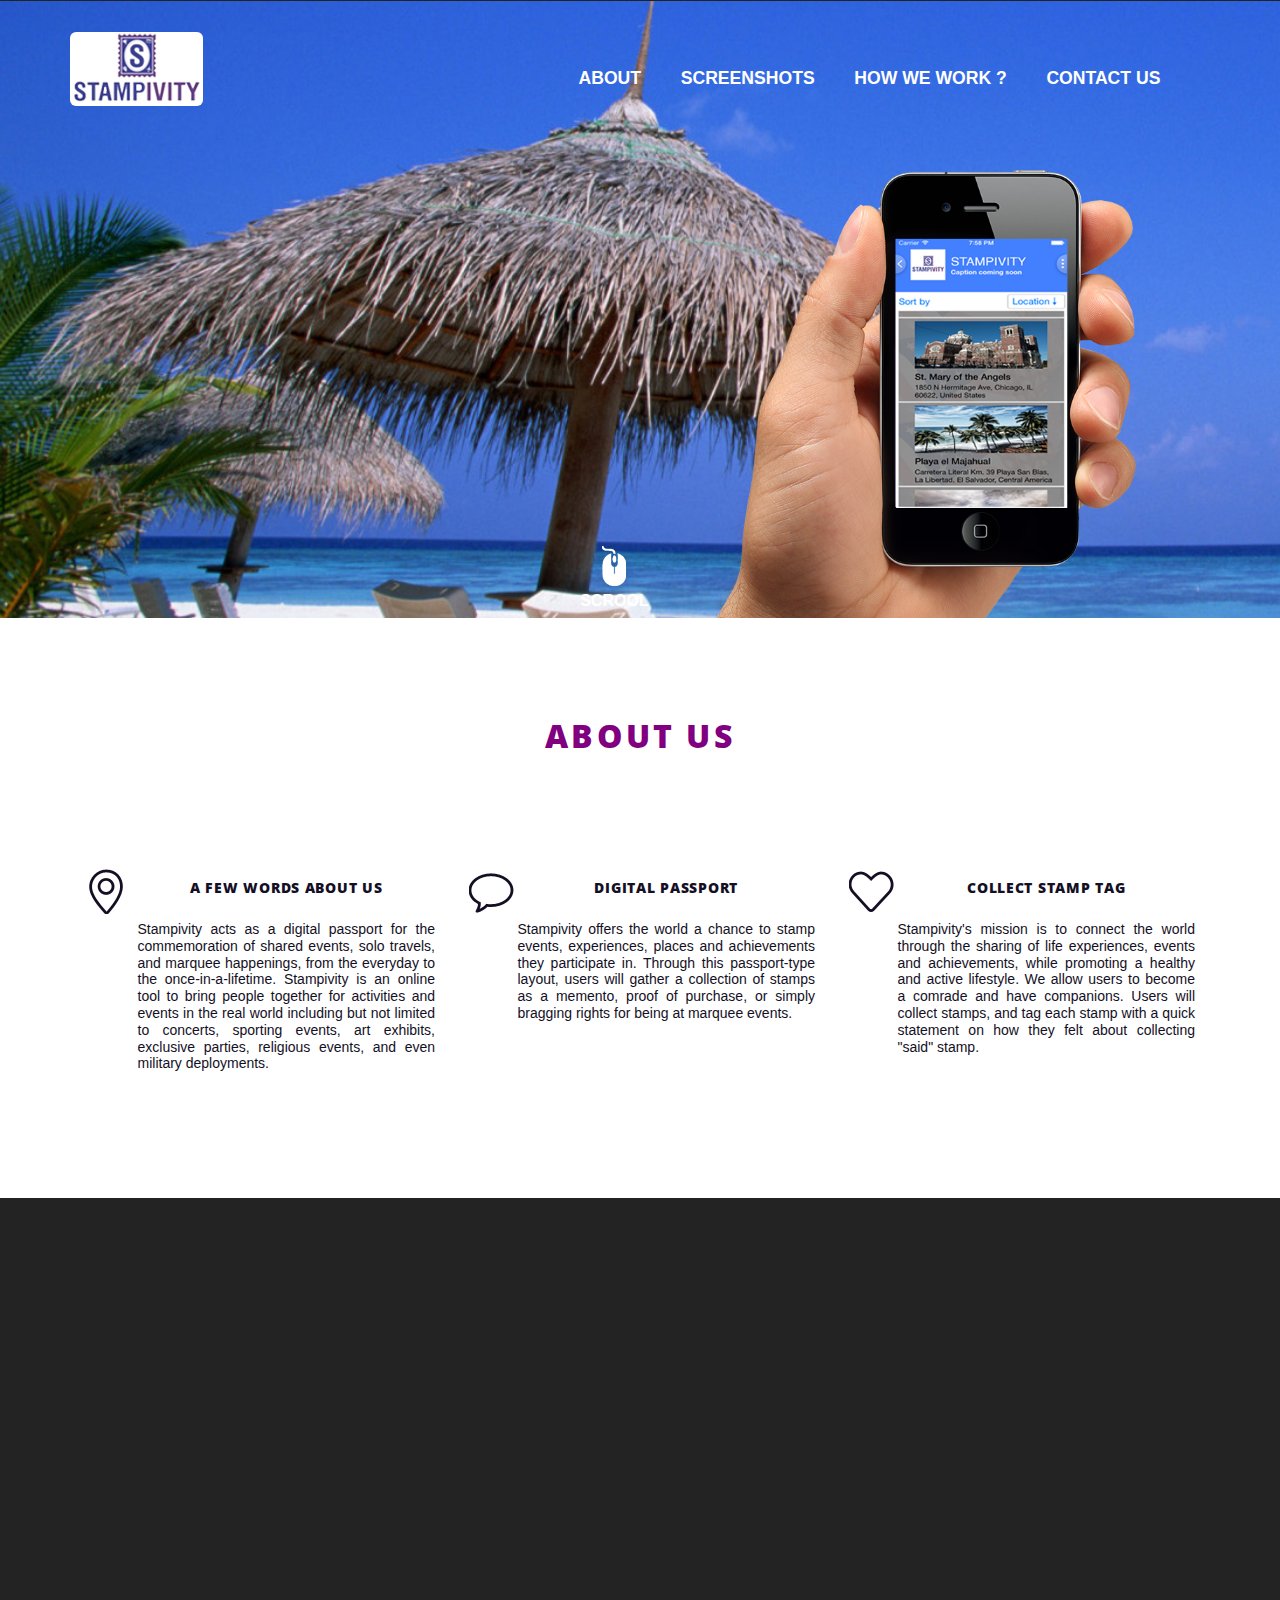
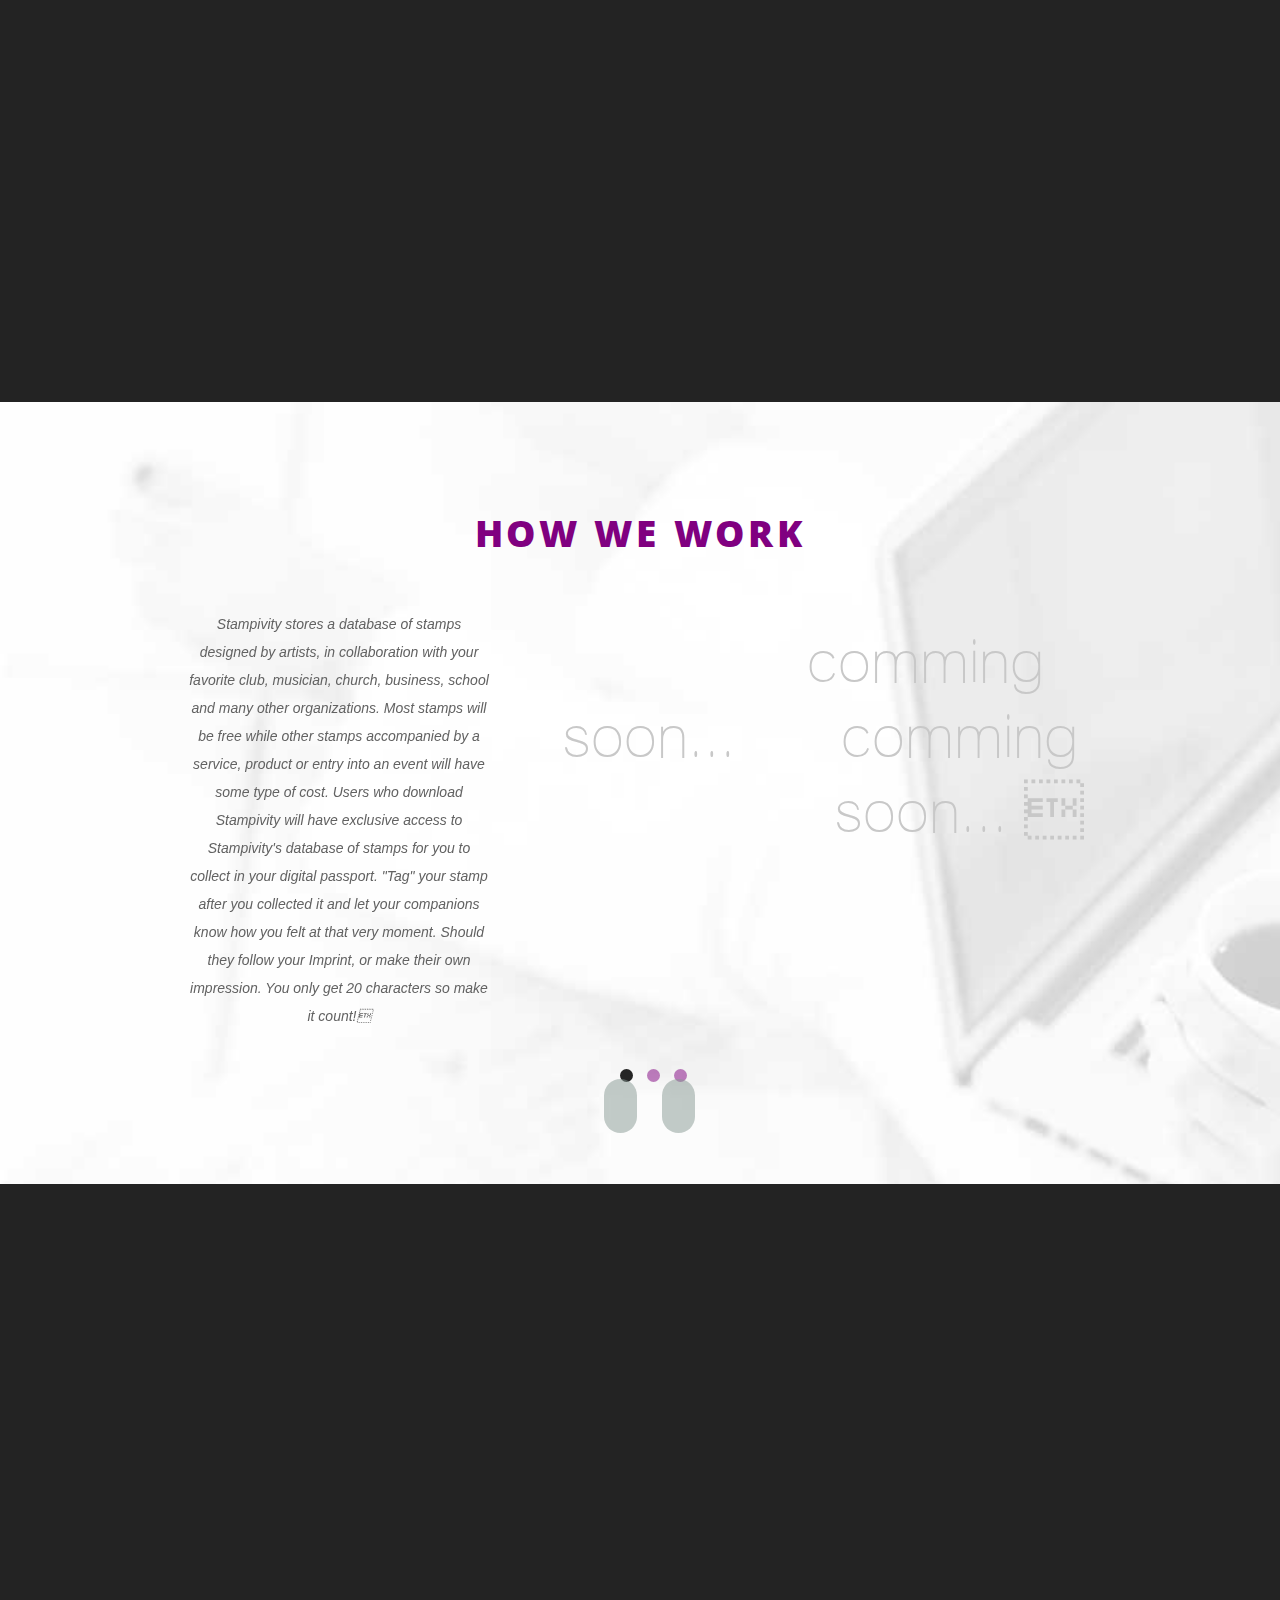
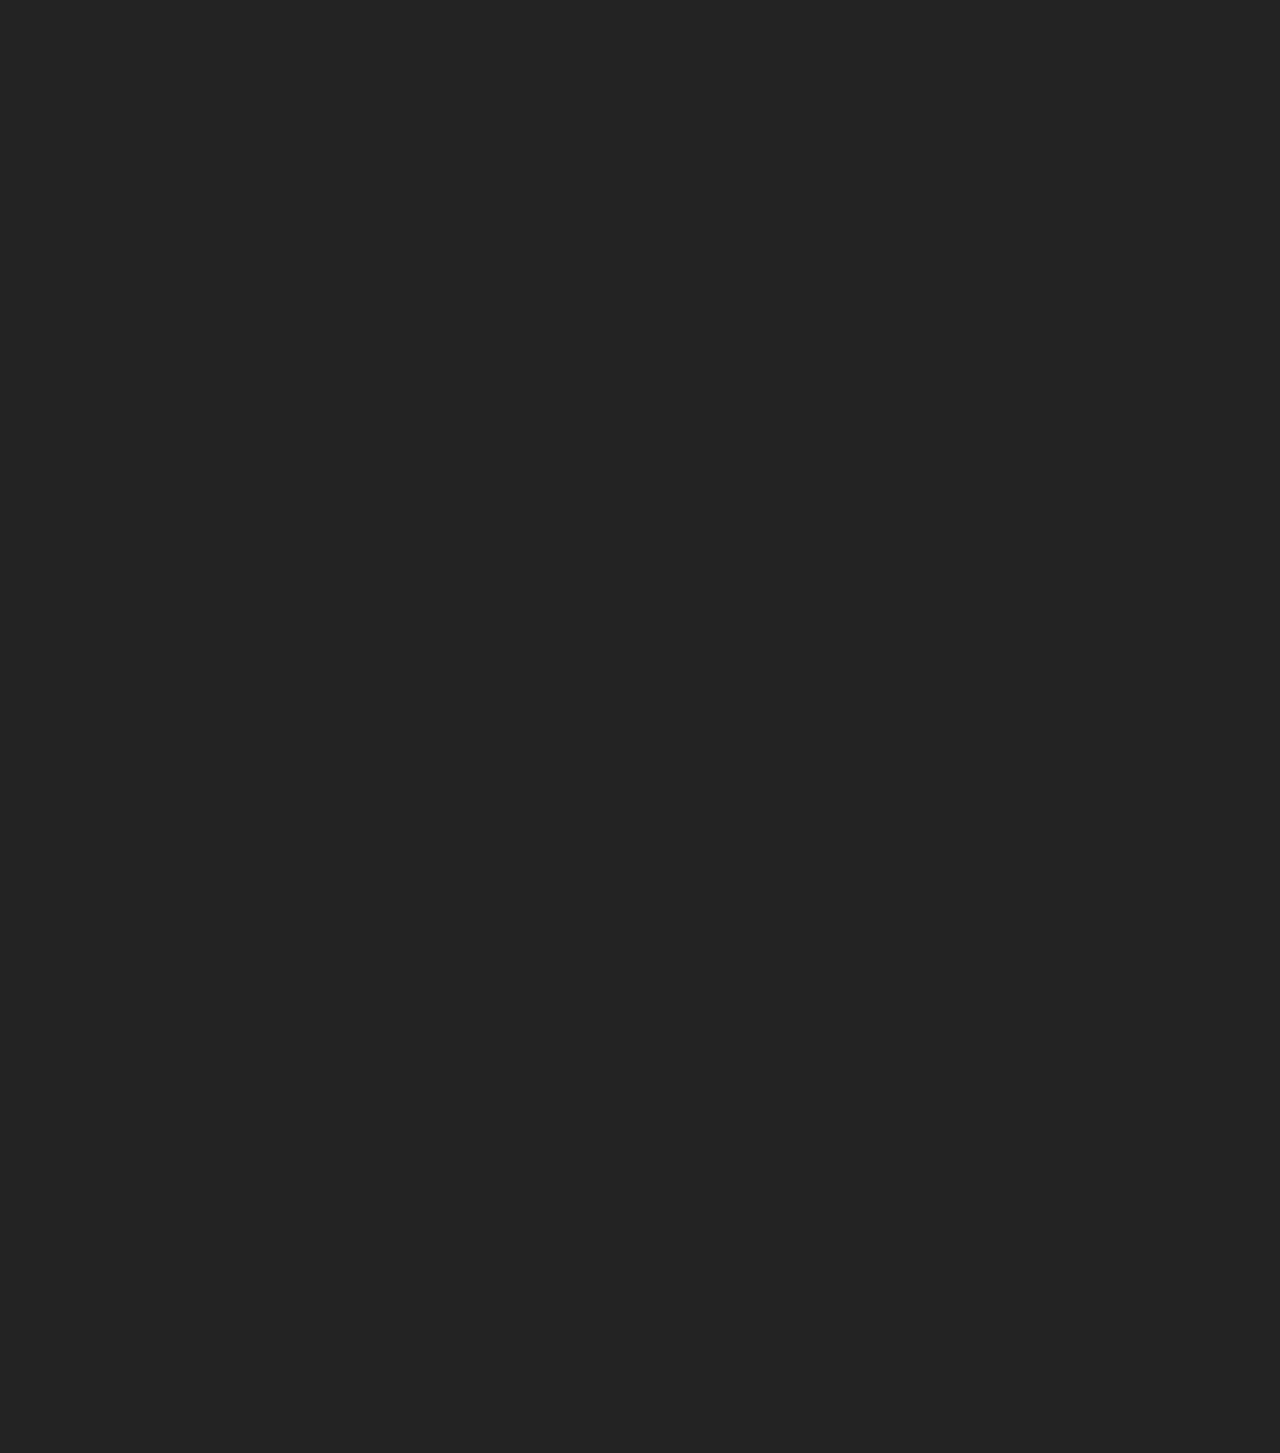
==== commit 4c75658d: "update" ====
--- a/index.html
+++ b/index.html
@@ -46,9 +46,124 @@
 	margin-top:-16px;
 }
 		</style>-->
+		<link href="http://mfzy.co/flickity.css" rel="stylesheet" type="text/css" media="all">
+		
+		<script src="http://mfzy.co/flickity.pkgd.js"></script>
+		
+		
+		
+		<link rel="icon" href="images/favicon.ico">
+<link rel="apple-touch-icon" href="images/apple-touch-icon.png">
+<link rel="apple-touch-icon" sizes="72x72" href="images/apple-touch-icon-72x72.png">
+<link rel="apple-touch-icon" sizes="114x114" href="images/apple-touch-icon-114x114.png">
+
+<!-- =========================
+     STYLESHEETS   
+============================== -->
+<!-- BOOTSTRAP -->
+<link rel="stylesheet" href="css/bootstrap.min.css">
+<link rel="stylesheet" href="css/ios.css">
+
+<!-- FONT ICONS -->
+<link rel="stylesheet" href="assets/elegant-icons/style.css">
+<link rel="stylesheet" href="assets/app-icons/styles.css">
+<!--[if lte IE 7]><script src="lte-ie7.js"></script><![endif]-->
+
+<!-- WEB FONTS -->
+<link href='http://fonts.googleapis.com/css?family=Roboto:100,300,100italic,400,300italic' rel='stylesheet' type='text/css'>
+
+<!-- CAROUSEL AND LIGHTBOX -->
+<link rel="stylesheet" href="css/owl.theme.css">
+<link rel="stylesheet" href="css/owl.carousel1.css">
+<link rel="stylesheet" href="css/nivo-lightbox.css">
+<link rel="stylesheet" href="css/nivo_themes/default/default.css">
+
+<!-- ANIMATIONS -->
+<link rel="stylesheet" href="css/animate.min1.css">
+
+<!-- CUSTOM STYLESHEETS -->
+<link rel="stylesheet" href="css/styles1.css">
+
+<!-- COLORS -->
+<link rel="stylesheet" href="css/colors/green.css"> <!-- DEFAULT COLOR/ CURRENTLY USING -->
+
+<link rel="stylesheet" href="css/responsive.css">
+
+
+<!--[if lt IE 9]>
+			<script src="js/html5shiv.js"></script>
+			<script src="js/respond.min.js"></script>
+<![endif]-->
+
+<!-- JQUERY -->
+<script src="http://ajax.googleapis.com/ajax/libs/jquery/1.9.1/jquery.min.js"></script>
+		
 		<style type="text/css">
 		.box {
     width: 633px;
+}
+
+
+{
+  -webkit-box-sizing: border-box;
+  box-sizing: border-box;
+}
+
+body { font-family: sans-serif; }
+
+.gallery {
+  background: #FAFAFA;
+}
+
+.gallery-cell {
+  width: 28%;
+  height: 200px;
+  margin-right: 10px;
+  background: #8C8;
+  counter-increment: gallery-cell;
+}
+
+/* cell number */
+.gallery-cell:before {
+  display: block;
+  text-align: center;
+  content: counter(gallery-cell);
+  line-height: 200px;
+  font-size: 80px;
+  color: white;
+}
+@media only screen and (max-width: 360px) {
+    .form-textarea, .form-textbox, .form-dropdown
+	{
+		width: 100% !important;
+	}
+}
+.owl-item{
+width:310px !important;
+}
+
+@media (max-width: 768px){
+.owl-carousel {
+    width: 76% !important;
+}
+.owl-theme .owl-controls {
+left:16% !important;
+}
+}
+.screenshots{
+margin-bottom:0px;
+margin-top:0px;
+}
+#scrool {
+    margin: -18px 0 -28px !important;
+}
+@media (max-width: 480px){
+.top-nav ul.top-menu {
+    top: 60px !important;
+    border-radius: 20px !important;
+    margin-top: 6px !important;
+}
+
 }
 		
 		</style>
@@ -61,7 +176,7 @@
 				<!-- top-header -->
 				<div class="top-header wow bounceIn" data-wow-delay="0.4s">
 					<div class="logo">
-						<a href="#"><img src="images/logo.png" title="evento" /></a>
+						<a href="#"><img src="images/logo.png" title="evento" style="background-color:white" class="img-rounded"/></a>
 					</div>
 					<div class="top-nav">
 						<!-- script-for-menu -->
@@ -102,7 +217,7 @@
 				</div>
 				<!-- header-info -->
 				<!-- scroll-icon -->
-				<a class="mouse text-center scroll" href="#about"><span> </span><p>SCROOL</p></a>
+				<a class="mouse text-center scroll" href="#about"><span> </span><p id="scrool">SCROOL</p></a>
 				<!-- scroll-icon -->
 			</div>
 			
@@ -224,10 +339,61 @@
 			
 			<div id="members" class="members wow bounce" data-wow-delay="0.1s">
 			<h2 align="center" style="color:#fff; margin-top: -5%; margin-bottom: 48px;">Screenshots</h2>
-				<div class="container">
+			  
+					 
+					 <section  id="screenshot-section">
+
+         <div class="container">
+	
+	
+	
+	<div class="row wow bounceIn animated" data-wow-offset="10" data-wow-duration="1.5s">
+		
+		<div id="screenshots" class="owl-carousel owl-theme">
+			
+			<div class="shot">
+				<a href="images/image1.png"  data-lightbox-gallery="screenshots-gallery"><img src="images/11.png" class="img" alt="Screenshot"></a>
+			</div>
+			
+			<div class="shot">
+				<a href="images/image2.png"  data-lightbox-gallery="screenshots-gallery"><img src="images/2.png" class="img" alt="Screenshot"></a>
+			</div>
+			
+			<div class="shot">
+				<a href="images/image3.png" data-lightbox-gallery="screenshots-gallery"><img src="images/13.png" class="img" alt="Screenshot"></a>
+			</div>
+			
+			<div class="shot">
+				<a href="images/image4.png"  data-lightbox-gallery="screenshots-gallery"><img src="images/14.png" class="img" alt="Screenshot"></a>
+			</div>
+			
+			<div class="shot">
+				<a href="images/image5.png"   data-lightbox-gallery="screenshots-gallery"><img src="images/15.png" style="width:262px" class="img" alt="Screenshot"></a>
+			</div>
+			
+			<div class="shot">
+				<a href="images/image6.png"   data-lightbox-gallery="screenshots-gallery"><img src="images/16.png" style="width:262px" class="img" alt="Screenshot"></a>
+			</div>
+			
+			<div class="shot">
+				<a href="images/image7.png"     data-lightbox-gallery="screenshots-gallery"><img src="images/17.png" style="width:262px" class="img" alt="Screenshot"></a>
+			</div>
+			
+			
+			
+		</div>
+		<!-- /END SCREENSHOTS -->
+		
+	</div>
+	<!-- /END ROW -->
+	
+</div>
+
+</section>
+				<!-- <div class="container">
 					<div class="member-grids">
 
-<div class="member-grid-left wow bounceInLeft animated" data-wow-delay="0.4s" style="visibility: visible; animation-delay: 0.4s; animation-name: bounceInLeft;">
+                     <div class="member-grid-left wow bounceInLeft animated" data-wow-delay="0.4s" style="visibility: visible; animation-delay: 0.4s; animation-name: bounceInLeft;">
 							<img src="images/11.png" style="margin-top: -32px; border:1px solid white;border-bottom:20px";>
 						</div>
 						<div class="member-grid-right">
@@ -246,7 +412,7 @@
 						</div>
 						<div class="clearfix"> </div>
 					</div>
-				</div>
+				</div> -->
 			</div>
 			<!-- members -->
 			<!-- testmonials -->
@@ -619,8 +785,9 @@
 				</div>
 				<div class="col-md-7 contact-right wow bounceInRight" data-wow-delay="0.4s">
 					<div class="contact-right-inner">
-						<h3>Contact Us</h3>
-						<form>
+						<h3 style="margin-top:0px">Contact Us</h3>
+						<script type="text/javascript" src="https://form.jotform.me/jsform/53481694021454"></script>
+						<!-- <form>
 							<div class="text-boxs">
 								<div class="text-box-left">
 									<input type="text" placeholder="Your mail adress (required)" required />
@@ -638,7 +805,7 @@
 								<input type="reset" value="" />
 							</div>
 							<div class="clearfix"> </div>
- 						</form>
+ 						</form> -->
 					</div>
 					<span class="c-arrow"> </span>
 				</div>
@@ -657,21 +824,49 @@
 					</div>
 					<div class="copy">
                   <a href="https://www.facebook.com/sharer/sharer.php?u=http://betabullsapp.github.io/ddc/" target="_blank">
-  <img src="images/facebook.png" alt="Facebook" align="center"/>
-</a>
-<a href="https://twitter.com/share?url=http://betabullsapp.github.io/ddc/" target="_blank">
-        <img src="images/twitter.png" alt="Twitter" align="center"/>
-    </a>
-<a class="jssocials-share-link" href="https://pinterest.com/pin/create/bookmarklet/?&amp;url=http://betabullsapp.github.io/ddc/" target="_blank">
-<img src="images/pinterest.png" alt="pinterest" align="center"/>
-
-</a>
+						  <img src="images/facebook.png" alt="Facebook" align="center"/>
+						</a>
+						<a href="https://twitter.com/share?url=http://betabullsapp.github.io/ddc/" target="_blank">
+								<img src="images/twitter.png" alt="Twitter" align="center"/>
+							</a>
+						<a class="jssocials-share-link" href="https://pinterest.com/pin/create/bookmarklet/?&amp;url=http://betabullsapp.github.io/ddc/" target="_blank">
+						<img src="images/pinterest.png" alt="pinterest" align="center"/>
+
+         </a>
 	        </div> 
 				</div>
 			</div>
 			 
 			<!-- footer -->
 		<!-- container -->
+		
+		<script src="js/bootstrap.min.js"></script>
+<script src="js/smoothscroll.js"></script>
+<script src="js/jquery.scrollTo.min.js"></script>
+<script src="js/jquery.localScroll.min.js"></script>
+<script src="js/owl.carousel.min1.js"></script>
+<script src="js/nivo-lightbox.min.js"></script>
+<script src="js/simple-expand.min.js"></script>
+<script src="js/wow.min1.js"></script>
+<script src="js/jquery.stellar.min.js"></script>
+<script src="js/retina.min.js"></script>
+<script src="js/jquery.nav.js"></script>
+<script src="js/matchMedia.js"></script>
+<script src="js/jquery.ajaxchimp.min.js"></script>
+<script src="js/jquery.fitvids.js"></script>
+<script src="js/custom.js"></script>
+
+<!-- GoogleAnalytics -->
+<script>
+  (function(i,s,o,g,r,a,m){i['GoogleAnalyticsObject']=r;i[r]=i[r]||function(){
+  (i[r].q=i[r].q||[]).push(arguments)},i[r].l=1*new Date();a=s.createElement(o),
+  m=s.getElementsByTagName(o)[0];a.async=1;a.src=g;m.parentNode.insertBefore(a,m)
+  })(window,document,'script','//www.google-analytics.com/analytics.js','ga');
+
+  ga('create', 'UA-63016143-1', 'auto');
+  ga('send', 'pageview');
+
+</script>
 	</body>
 </html>
 
--- a/css/style.css
+++ b/css/style.css
@@ -126,7 +126,7 @@
 	width:599px;
 	height:641px;
 	display:inline-block;
-	background:url(../images/divice-hand.png) no-repeat 0px 0px;
+	background:url(../images/image.png) no-repeat 0px 0px;
 	margin-top:1em;
 	display:block;
 }
--- a/assets/elegant-icons/style.css
+++ b/assets/elegant-icons/style.css
@@ -0,0 +1,1168 @@
+@font-face {
+	font-family: 'ElegantIcons';
+	src:url('fonts/ElegantIcons.eot');
+	src:url('fonts/ElegantIcons.eot?#iefix') format('embedded-opentype'),
+		url('fonts/ElegantIcons.ttf') format('truetype'),
+		url('fonts/ElegantIcons.svg#ElegantIcons') format('svg'),
+		url('fonts/ElegantIcons.woff') format('woff');
+	font-weight: normal;
+	font-style: normal;
+}
+
+@media screen and (-webkit-min-device-pixel-ratio:0) {
+@font-face {
+font-family: 'ElegantIcons';
+src: url('fonts/ElegantIcons.svg#ElegantIcons') format('svg');
+
+}
+}
+
+/* Use the following CSS code if you want to use data attributes for inserting your icons */
+[data-icon]:before {
+	font-family: 'ElegantIcons';
+	content: attr(data-icon);
+	speak: none;
+	font-weight: normal;
+	font-variant: normal;
+	text-transform: none;
+	line-height: 1;
+	-webkit-font-smoothing: antialiased;
+	-moz-osx-font-smoothing: grayscale;
+}
+
+/* Use the following CSS code if you want to have a class per icon */
+/*
+Instead of a list of all class selectors,
+you can use the generic selector below, but it's slower:
+[class*="your-class-prefix"] {
+*/
+.arrow_up, .arrow_down, .arrow_left, .arrow_right, .arrow_left-up, .arrow_right-up, .arrow_right-down, .arrow_left-down, .arrow-up-down, .arrow_up-down_alt, .arrow_left-right_alt, .arrow_left-right, .arrow_expand_alt2, .arrow_expand_alt, .arrow_condense, .arrow_expand, .arrow_move, .arrow_carrot-up, .arrow_carrot-down, .arrow_carrot-left, .arrow_carrot-right, .arrow_carrot-2up, .arrow_carrot-2down, .arrow_carrot-2left, .arrow_carrot-2right, .arrow_carrot-up_alt2, .arrow_carrot-down_alt2, .arrow_carrot-left_alt2, .arrow_carrot-right_alt2, .arrow_carrot-2up_alt2, .arrow_carrot-2down_alt2, .arrow_carrot-2left_alt2, .arrow_carrot-2right_alt2, .arrow_triangle-up, .arrow_triangle-down, .arrow_triangle-left, .arrow_triangle-right, .arrow_triangle-up_alt2, .arrow_triangle-down_alt2, .arrow_triangle-left_alt2, .arrow_triangle-right_alt2, .arrow_back, .icon_minus-06, .icon_plus, .icon_close, .icon_check, .icon_minus_alt2, .icon_plus_alt2, .icon_close_alt2, .icon_check_alt2, .icon_zoom-out_alt, .icon_zoom-in_alt, .icon_search, .icon_box-empty, .icon_box-selected, .icon_minus-box, .icon_plus-box, .icon_box-checked, .icon_circle-empty, .icon_circle-slelected, .icon_stop_alt2, .icon_stop, .icon_pause_alt2, .icon_pause, .icon_menu, .icon_menu-square_alt2, .icon_menu-circle_alt2, .icon_ul, .icon_ol, .icon_adjust-horiz, .icon_adjust-vert, .icon_document_alt, .icon_documents_alt, .icon_pencil, .icon_pencil-edit_alt, .icon_pencil-edit, .icon_folder-alt, .icon_folder-open_alt, .icon_folder-add_alt, .icon_info_alt, .icon_error-oct_alt, .icon_error-circle_alt, .icon_error-triangle_alt, .icon_question_alt2, .icon_question, .icon_comment_alt, .icon_chat_alt, .icon_vol-mute_alt, .icon_volume-low_alt, .icon_volume-high_alt, .icon_quotations, .icon_quotations_alt2, .icon_clock_alt, .icon_lock_alt, .icon_lock-open_alt, .icon_key_alt, .icon_cloud_alt, .icon_cloud-upload_alt, .icon_cloud-download_alt, .icon_image, .icon_images, .icon_lightbulb_alt, .icon_gift_alt, .icon_house_alt, .icon_genius, .icon_mobile, .icon_tablet, .icon_laptop, .icon_desktop, .icon_camera_alt, .icon_mail_alt, .icon_cone_alt, .icon_ribbon_alt, .icon_bag_alt, .icon_creditcard, .icon_cart_alt, .icon_paperclip, .icon_tag_alt, .icon_tags_alt, .icon_trash_alt, .icon_cursor_alt, .icon_mic_alt, .icon_compass_alt, .icon_pin_alt, .icon_pushpin_alt, .icon_map_alt, .icon_drawer_alt, .icon_toolbox_alt, .icon_book_alt, .icon_calendar, .icon_film, .icon_table, .icon_contacts_alt, .icon_headphones, .icon_lifesaver, .icon_piechart, .icon_refresh, .icon_link_alt, .icon_link, .icon_loading, .icon_blocked, .icon_archive_alt, .icon_heart_alt, .icon_star_alt, .icon_star-half_alt, .icon_star, .icon_star-half, .icon_tools, .icon_tool, .icon_cog, .icon_cogs, .arrow_up_alt, .arrow_down_alt, .arrow_left_alt, .arrow_right_alt, .arrow_left-up_alt, .arrow_right-up_alt, .arrow_right-down_alt, .arrow_left-down_alt, .arrow_condense_alt, .arrow_expand_alt3, .arrow_carrot_up_alt, .arrow_carrot-down_alt, .arrow_carrot-left_alt, .arrow_carrot-right_alt, .arrow_carrot-2up_alt, .arrow_carrot-2dwnn_alt, .arrow_carrot-2left_alt, .arrow_carrot-2right_alt, .arrow_triangle-up_alt, .arrow_triangle-down_alt, .arrow_triangle-left_alt, .arrow_triangle-right_alt, .icon_minus_alt, .icon_plus_alt, .icon_close_alt, .icon_check_alt, .icon_zoom-out, .icon_zoom-in, .icon_stop_alt, .icon_menu-square_alt, .icon_menu-circle_alt, .icon_document, .icon_documents, .icon_pencil_alt, .icon_folder, .icon_folder-open, .icon_folder-add, .icon_folder_upload, .icon_folder_download, .icon_info, .icon_error-circle, .icon_error-oct, .icon_error-triangle, .icon_question_alt, .icon_comment, .icon_chat, .icon_vol-mute, .icon_volume-low, .icon_volume-high, .icon_quotations_alt, .icon_clock, .icon_lock, .icon_lock-open, .icon_key, .icon_cloud, .icon_cloud-upload, .icon_cloud-download, .icon_lightbulb, .icon_gift, .icon_house, .icon_camera, .icon_mail, .icon_cone, .icon_ribbon, .icon_bag, .icon_cart, .icon_tag, .icon_tags, .icon_trash, .icon_cursor, .icon_mic, .icon_compass, .icon_pin, .icon_pushpin, .icon_map, .icon_drawer, .icon_toolbox, .icon_book, .icon_contacts, .icon_archive, .icon_heart, .icon_profile, .icon_group, .icon_grid-2x2, .icon_grid-3x3, .icon_music, .icon_pause_alt, .icon_phone, .icon_upload, .icon_download, .social_facebook, .social_twitter, .social_pinterest, .social_googleplus, .social_tumblr, .social_tumbleupon, .social_wordpress, .social_instagram, .social_dribbble, .social_vimeo, .social_linkedin, .social_rss, .social_deviantart, .social_share, .social_myspace, .social_skype, .social_youtube, .social_picassa, .social_googledrive, .social_flickr, .social_blogger, .social_spotify, .social_delicious, .social_facebook_circle, .social_twitter_circle, .social_pinterest_circle, .social_googleplus_circle, .social_tumblr_circle, .social_stumbleupon_circle, .social_wordpress_circle, .social_instagram_circle, .social_dribbble_circle, .social_vimeo_circle, .social_linkedin_circle, .social_rss_circle, .social_deviantart_circle, .social_share_circle, .social_myspace_circle, .social_skype_circle, .social_youtube_circle, .social_picassa_circle, .social_googledrive_alt2, .social_flickr_circle, .social_blogger_circle, .social_spotify_circle, .social_delicious_circle, .social_facebook_square, .social_twitter_square, .social_pinterest_square, .social_googleplus_square, .social_tumblr_square, .social_stumbleupon_square, .social_wordpress_square, .social_instagram_square, .social_dribbble_square, .social_vimeo_square, .social_linkedin_square, .social_rss_square, .social_deviantart_square, .social_share_square, .social_myspace_square, .social_skype_square, .social_youtube_square, .social_picassa_square, .social_googledrive_square, .social_flickr_square, .social_blogger_square, .social_spotify_square, .social_delicious_square, .icon_printer, .icon_calulator, .icon_building, .icon_floppy, .icon_drive, .icon_search-2, .icon_id, .icon_id-2, .icon_puzzle, .icon_like, .icon_dislike, .icon_mug, .icon_currency, .icon_wallet, .icon_pens, .icon_easel, .icon_flowchart, .icon_datareport, .icon_briefcase, .icon_shield, .icon_percent, .icon_globe, .icon_globe-2, .icon_target, .icon_hourglass, .icon_balance, .icon_rook, .icon_printer-alt, .icon_calculator_alt, .icon_building_alt, .icon_floppy_alt, .icon_drive_alt, .icon_search_alt, .icon_id_alt, .icon_id-2_alt, .icon_puzzle_alt, .icon_like_alt, .icon_dislike_alt, .icon_mug_alt, .icon_currency_alt, .icon_wallet_alt, .icon_pens_alt, .icon_easel_alt, .icon_flowchart_alt, .icon_datareport_alt, .icon_briefcase_alt, .icon_shield_alt, .icon_percent_alt, .icon_globe_alt, .icon_clipboard {
+	font-family: 'ElegantIcons';
+	speak: none;
+	font-style: normal;
+	font-weight: normal;
+	font-variant: normal;
+	text-transform: none;
+	line-height: 1;
+	-webkit-font-smoothing: antialiased;
+}
+.arrow_up:before {
+	content: "\21";
+}
+.arrow_down:before {
+	content: "\22";
+}
+.arrow_left:before {
+	content: "\23";
+}
+.arrow_right:before {
+	content: "\24";
+}
+.arrow_left-up:before {
+	content: "\25";
+}
+.arrow_right-up:before {
+	content: "\26";
+}
+.arrow_right-down:before {
+	content: "\27";
+}
+.arrow_left-down:before {
+	content: "\28";
+}
+.arrow-up-down:before {
+	content: "\29";
+}
+.arrow_up-down_alt:before {
+	content: "\2a";
+}
+.arrow_left-right_alt:before {
+	content: "\2b";
+}
+.arrow_left-right:before {
+	content: "\2c";
+}
+.arrow_expand_alt2:before {
+	content: "\2d";
+}
+.arrow_expand_alt:before {
+	content: "\2e";
+}
+.arrow_condense:before {
+	content: "\2f";
+}
+.arrow_expand:before {
+	content: "\30";
+}
+.arrow_move:before {
+	content: "\31";
+}
+.arrow_carrot-up:before {
+	content: "\32";
+}
+.arrow_carrot-down:before {
+	content: "\33";
+}
+.arrow_carrot-left:before {
+	content: "\34";
+}
+.arrow_carrot-right:before {
+	content: "\35";
+}
+.arrow_carrot-2up:before {
+	content: "\36";
+}
+.arrow_carrot-2down:before {
+	content: "\37";
+}
+.arrow_carrot-2left:before {
+	content: "\38";
+}
+.arrow_carrot-2right:before {
+	content: "\39";
+}
+.arrow_carrot-up_alt2:before {
+	content: "\3a";
+}
+.arrow_carrot-down_alt2:before {
+	content: "\3b";
+}
+.arrow_carrot-left_alt2:before {
+	content: "\3c";
+}
+.arrow_carrot-right_alt2:before {
+	content: "\3d";
+}
+.arrow_carrot-2up_alt2:before {
+	content: "\3e";
+}
+.arrow_carrot-2down_alt2:before {
+	content: "\3f";
+}
+.arrow_carrot-2left_alt2:before {
+	content: "\40";
+}
+.arrow_carrot-2right_alt2:before {
+	content: "\41";
+}
+.arrow_triangle-up:before {
+	content: "\42";
+}
+.arrow_triangle-down:before {
+	content: "\43";
+}
+.arrow_triangle-left:before {
+	content: "\44";
+}
+.arrow_triangle-right:before {
+	content: "\45";
+}
+.arrow_triangle-up_alt2:before {
+	content: "\46";
+}
+.arrow_triangle-down_alt2:before {
+	content: "\47";
+}
+.arrow_triangle-left_alt2:before {
+	content: "\48";
+}
+.arrow_triangle-right_alt2:before {
+	content: "\49";
+}
+.arrow_back:before {
+	content: "\4a";
+}
+.icon_minus-06:before {
+	content: "\4b";
+}
+.icon_plus:before {
+	content: "\4c";
+}
+.icon_close:before {
+	content: "\4d";
+}
+.icon_check:before {
+	content: "\4e";
+}
+.icon_minus_alt2:before {
+	content: "\4f";
+}
+.icon_plus_alt2:before {
+	content: "\50";
+}
+.icon_close_alt2:before {
+	content: "\51";
+}
+.icon_check_alt2:before {
+	content: "\52";
+}
+.icon_zoom-out_alt:before {
+	content: "\53";
+}
+.icon_zoom-in_alt:before {
+	content: "\54";
+}
+.icon_search:before {
+	content: "\55";
+}
+.icon_box-empty:before {
+	content: "\56";
+}
+.icon_box-selected:before {
+	content: "\57";
+}
+.icon_minus-box:before {
+	content: "\58";
+}
+.icon_plus-box:before {
+	content: "\59";
+}
+.icon_box-checked:before {
+	content: "\5a";
+}
+.icon_circle-empty:before {
+	content: "\5b";
+}
+.icon_circle-slelected:before {
+	content: "\5c";
+}
+.icon_stop_alt2:before {
+	content: "\5d";
+}
+.icon_stop:before {
+	content: "\5e";
+}
+.icon_pause_alt2:before {
+	content: "\5f";
+}
+.icon_pause:before {
+	content: "\60";
+}
+.icon_menu:before {
+	content: "\61";
+}
+.icon_menu-square_alt2:before {
+	content: "\62";
+}
+.icon_menu-circle_alt2:before {
+	content: "\63";
+}
+.icon_ul:before {
+	content: "\64";
+}
+.icon_ol:before {
+	content: "\65";
+}
+.icon_adjust-horiz:before {
+	content: "\66";
+}
+.icon_adjust-vert:before {
+	content: "\67";
+}
+.icon_document_alt:before {
+	content: "\68";
+}
+.icon_documents_alt:before {
+	content: "\69";
+}
+.icon_pencil:before {
+	content: "\6a";
+}
+.icon_pencil-edit_alt:before {
+	content: "\6b";
+}
+.icon_pencil-edit:before {
+	content: "\6c";
+}
+.icon_folder-alt:before {
+	content: "\6d";
+}
+.icon_folder-open_alt:before {
+	content: "\6e";
+}
+.icon_folder-add_alt:before {
+	content: "\6f";
+}
+.icon_info_alt:before {
+	content: "\70";
+}
+.icon_error-oct_alt:before {
+	content: "\71";
+}
+.icon_error-circle_alt:before {
+	content: "\72";
+}
+.icon_error-triangle_alt:before {
+	content: "\73";
+}
+.icon_question_alt2:before {
+	content: "\74";
+}
+.icon_question:before {
+	content: "\75";
+}
+.icon_comment_alt:before {
+	content: "\76";
+}
+.icon_chat_alt:before {
+	content: "\77";
+}
+.icon_vol-mute_alt:before {
+	content: "\78";
+}
+.icon_volume-low_alt:before {
+	content: "\79";
+}
+.icon_volume-high_alt:before {
+	content: "\7a";
+}
+.icon_quotations:before {
+	content: "\7b";
+}
+.icon_quotations_alt2:before {
+	content: "\7c";
+}
+.icon_clock_alt:before {
+	content: "\7d";
+}
+.icon_lock_alt:before {
+	content: "\7e";
+}
+.icon_lock-open_alt:before {
+	content: "\e000";
+}
+.icon_key_alt:before {
+	content: "\e001";
+}
+.icon_cloud_alt:before {
+	content: "\e002";
+}
+.icon_cloud-upload_alt:before {
+	content: "\e003";
+}
+.icon_cloud-download_alt:before {
+	content: "\e004";
+}
+.icon_image:before {
+	content: "\e005";
+}
+.icon_images:before {
+	content: "\e006";
+}
+.icon_lightbulb_alt:before {
+	content: "\e007";
+}
+.icon_gift_alt:before {
+	content: "\e008";
+}
+.icon_house_alt:before {
+	content: "\e009";
+}
+.icon_genius:before {
+	content: "\e00a";
+}
+.icon_mobile:before {
+	content: "\e00b";
+}
+.icon_tablet:before {
+	content: "\e00c";
+}
+.icon_laptop:before {
+	content: "\e00d";
+}
+.icon_desktop:before {
+	content: "\e00e";
+}
+.icon_camera_alt:before {
+	content: "\e00f";
+}
+.icon_mail_alt:before {
+	content: "\e010";
+}
+.icon_cone_alt:before {
+	content: "\e011";
+}
+.icon_ribbon_alt:before {
+	content: "\e012";
+}
+.icon_bag_alt:before {
+	content: "\e013";
+}
+.icon_creditcard:before {
+	content: "\e014";
+}
+.icon_cart_alt:before {
+	content: "\e015";
+}
+.icon_paperclip:before {
+	content: "\e016";
+}
+.icon_tag_alt:before {
+	content: "\e017";
+}
+.icon_tags_alt:before {
+	content: "\e018";
+}
+.icon_trash_alt:before {
+	content: "\e019";
+}
+.icon_cursor_alt:before {
+	content: "\e01a";
+}
+.icon_mic_alt:before {
+	content: "\e01b";
+}
+.icon_compass_alt:before {
+	content: "\e01c";
+}
+.icon_pin_alt:before {
+	content: "\e01d";
+}
+.icon_pushpin_alt:before {
+	content: "\e01e";
+}
+.icon_map_alt:before {
+	content: "\e01f";
+}
+.icon_drawer_alt:before {
+	content: "\e020";
+}
+.icon_toolbox_alt:before {
+	content: "\e021";
+}
+.icon_book_alt:before {
+	content: "\e022";
+}
+.icon_calendar:before {
+	content: "\e023";
+}
+.icon_film:before {
+	content: "\e024";
+}
+.icon_table:before {
+	content: "\e025";
+}
+.icon_contacts_alt:before {
+	content: "\e026";
+}
+.icon_headphones:before {
+	content: "\e027";
+}
+.icon_lifesaver:before {
+	content: "\e028";
+}
+.icon_piechart:before {
+	content: "\e029";
+}
+.icon_refresh:before {
+	content: "\e02a";
+}
+.icon_link_alt:before {
+	content: "\e02b";
+}
+.icon_link:before {
+	content: "\e02c";
+}
+.icon_loading:before {
+	content: "\e02d";
+}
+.icon_blocked:before {
+	content: "\e02e";
+}
+.icon_archive_alt:before {
+	content: "\e02f";
+}
+.icon_heart_alt:before {
+	content: "\e030";
+}
+.icon_star_alt:before {
+	content: "\e031";
+}
+.icon_star-half_alt:before {
+	content: "\e032";
+}
+.icon_star:before {
+	content: "\e033";
+}
+.icon_star-half:before {
+	content: "\e034";
+}
+.icon_tools:before {
+	content: "\e035";
+}
+.icon_tool:before {
+	content: "\e036";
+}
+.icon_cog:before {
+	content: "\e037";
+}
+.icon_cogs:before {
+	content: "\e038";
+}
+.arrow_up_alt:before {
+	content: "\e039";
+}
+.arrow_down_alt:before {
+	content: "\e03a";
+}
+.arrow_left_alt:before {
+	content: "\e03b";
+}
+.arrow_right_alt:before {
+	content: "\e03c";
+}
+.arrow_left-up_alt:before {
+	content: "\e03d";
+}
+.arrow_right-up_alt:before {
+	content: "\e03e";
+}
+.arrow_right-down_alt:before {
+	content: "\e03f";
+}
+.arrow_left-down_alt:before {
+	content: "\e040";
+}
+.arrow_condense_alt:before {
+	content: "\e041";
+}
+.arrow_expand_alt3:before {
+	content: "\e042";
+}
+.arrow_carrot_up_alt:before {
+	content: "\e043";
+}
+.arrow_carrot-down_alt:before {
+	content: "\e044";
+}
+.arrow_carrot-left_alt:before {
+	content: "\e045";
+}
+.arrow_carrot-right_alt:before {
+	content: "\e046";
+}
+.arrow_carrot-2up_alt:before {
+	content: "\e047";
+}
+.arrow_carrot-2dwnn_alt:before {
+	content: "\e048";
+}
+.arrow_carrot-2left_alt:before {
+	content: "\e049";
+}
+.arrow_carrot-2right_alt:before {
+	content: "\e04a";
+}
+.arrow_triangle-up_alt:before {
+	content: "\e04b";
+}
+.arrow_triangle-down_alt:before {
+	content: "\e04c";
+}
+.arrow_triangle-left_alt:before {
+	content: "\e04d";
+}
+.arrow_triangle-right_alt:before {
+	content: "\e04e";
+}
+.icon_minus_alt:before {
+	content: "\e04f";
+}
+.icon_plus_alt:before {
+	content: "\e050";
+}
+.icon_close_alt:before {
+	content: "\e051";
+}
+.icon_check_alt:before {
+	content: "\e052";
+}
+.icon_zoom-out:before {
+	content: "\e053";
+}
+.icon_zoom-in:before {
+	content: "\e054";
+}
+.icon_stop_alt:before {
+	content: "\e055";
+}
+.icon_menu-square_alt:before {
+	content: "\e056";
+}
+.icon_menu-circle_alt:before {
+	content: "\e057";
+}
+.icon_document:before {
+	content: "\e058";
+}
+.icon_documents:before {
+	content: "\e059";
+}
+.icon_pencil_alt:before {
+	content: "\e05a";
+}
+.icon_folder:before {
+	content: "\e05b";
+}
+.icon_folder-open:before {
+	content: "\e05c";
+}
+.icon_folder-add:before {
+	content: "\e05d";
+}
+.icon_folder_upload:before {
+	content: "\e05e";
+}
+.icon_folder_download:before {
+	content: "\e05f";
+}
+.icon_info:before {
+	content: "\e060";
+}
+.icon_error-circle:before {
+	content: "\e061";
+}
+.icon_error-oct:before {
+	content: "\e062";
+}
+.icon_error-triangle:before {
+	content: "\e063";
+}
+.icon_question_alt:before {
+	content: "\e064";
+}
+.icon_comment:before {
+	content: "\e065";
+}
+.icon_chat:before {
+	content: "\e066";
+}
+.icon_vol-mute:before {
+	content: "\e067";
+}
+.icon_volume-low:before {
+	content: "\e068";
+}
+.icon_volume-high:before {
+	content: "\e069";
+}
+.icon_quotations_alt:before {
+	content: "\e06a";
+}
+.icon_clock:before {
+	content: "\e06b";
+}
+.icon_lock:before {
+	content: "\e06c";
+}
+.icon_lock-open:before {
+	content: "\e06d";
+}
+.icon_key:before {
+	content: "\e06e";
+}
+.icon_cloud:before {
+	content: "\e06f";
+}
+.icon_cloud-upload:before {
+	content: "\e070";
+}
+.icon_cloud-download:before {
+	content: "\e071";
+}
+.icon_lightbulb:before {
+	content: "\e072";
+}
+.icon_gift:before {
+	content: "\e073";
+}
+.icon_house:before {
+	content: "\e074";
+}
+.icon_camera:before {
+	content: "\e075";
+}
+.icon_mail:before {
+	content: "\e076";
+}
+.icon_cone:before {
+	content: "\e077";
+}
+.icon_ribbon:before {
+	content: "\e078";
+}
+.icon_bag:before {
+	content: "\e079";
+}
+.icon_cart:before {
+	content: "\e07a";
+}
+.icon_tag:before {
+	content: "\e07b";
+}
+.icon_tags:before {
+	content: "\e07c";
+}
+.icon_trash:before {
+	content: "\e07d";
+}
+.icon_cursor:before {
+	content: "\e07e";
+}
+.icon_mic:before {
+	content: "\e07f";
+}
+.icon_compass:before {
+	content: "\e080";
+}
+.icon_pin:before {
+	content: "\e081";
+}
+.icon_pushpin:before {
+	content: "\e082";
+}
+.icon_map:before {
+	content: "\e083";
+}
+.icon_drawer:before {
+	content: "\e084";
+}
+.icon_toolbox:before {
+	content: "\e085";
+}
+.icon_book:before {
+	content: "\e086";
+}
+.icon_contacts:before {
+	content: "\e087";
+}
+.icon_archive:before {
+	content: "\e088";
+}
+.icon_heart:before {
+	content: "\e089";
+}
+.icon_profile:before {
+	content: "\e08a";
+}
+.icon_group:before {
+	content: "\e08b";
+}
+.icon_grid-2x2:before {
+	content: "\e08c";
+}
+.icon_grid-3x3:before {
+	content: "\e08d";
+}
+.icon_music:before {
+	content: "\e08e";
+}
+.icon_pause_alt:before {
+	content: "\e08f";
+}
+.icon_phone:before {
+	content: "\e090";
+}
+.icon_upload:before {
+	content: "\e091";
+}
+.icon_download:before {
+	content: "\e092";
+}
+.social_facebook:before {
+	content: "\e093";
+}
+.social_twitter:before {
+	content: "\e094";
+}
+.social_pinterest:before {
+	content: "\e095";
+}
+.social_googleplus:before {
+	content: "\e096";
+}
+.social_tumblr:before {
+	content: "\e097";
+}
+.social_tumbleupon:before {
+	content: "\e098";
+}
+.social_wordpress:before {
+	content: "\e099";
+}
+.social_instagram:before {
+	content: "\e09a";
+}
+.social_dribbble:before {
+	content: "\e09b";
+}
+.social_vimeo:before {
+	content: "\e09c";
+}
+.social_linkedin:before {
+	content: "\e09d";
+}
+.social_rss:before {
+	content: "\e09e";
+}
+.social_deviantart:before {
+	content: "\e09f";
+}
+.social_share:before {
+	content: "\e0a0";
+}
+.social_myspace:before {
+	content: "\e0a1";
+}
+.social_skype:before {
+	content: "\e0a2";
+}
+.social_youtube:before {
+	content: "\e0a3";
+}
+.social_picassa:before {
+	content: "\e0a4";
+}
+.social_googledrive:before {
+	content: "\e0a5";
+}
+.social_flickr:before {
+	content: "\e0a6";
+}
+.social_blogger:before {
+	content: "\e0a7";
+}
+.social_spotify:before {
+	content: "\e0a8";
+}
+.social_delicious:before {
+	content: "\e0a9";
+}
+.social_facebook_circle:before {
+	content: "\e0aa";
+}
+.social_twitter_circle:before {
+	content: "\e0ab";
+}
+.social_pinterest_circle:before {
+	content: "\e0ac";
+}
+.social_googleplus_circle:before {
+	content: "\e0ad";
+}
+.social_tumblr_circle:before {
+	content: "\e0ae";
+}
+.social_stumbleupon_circle:before {
+	content: "\e0af";
+}
+.social_wordpress_circle:before {
+	content: "\e0b0";
+}
+.social_instagram_circle:before {
+	content: "\e0b1";
+}
+.social_dribbble_circle:before {
+	content: "\e0b2";
+}
+.social_vimeo_circle:before {
+	content: "\e0b3";
+}
+.social_linkedin_circle:before {
+	content: "\e0b4";
+}
+.social_rss_circle:before {
+	content: "\e0b5";
+}
+.social_deviantart_circle:before {
+	content: "\e0b6";
+}
+.social_share_circle:before {
+	content: "\e0b7";
+}
+.social_myspace_circle:before {
+	content: "\e0b8";
+}
+.social_skype_circle:before {
+	content: "\e0b9";
+}
+.social_youtube_circle:before {
+	content: "\e0ba";
+}
+.social_picassa_circle:before {
+	content: "\e0bb";
+}
+.social_googledrive_alt2:before {
+	content: "\e0bc";
+}
+.social_flickr_circle:before {
+	content: "\e0bd";
+}
+.social_blogger_circle:before {
+	content: "\e0be";
+}
+.social_spotify_circle:before {
+	content: "\e0bf";
+}
+.social_delicious_circle:before {
+	content: "\e0c0";
+}
+.social_facebook_square:before {
+	content: "\e0c1";
+}
+.social_twitter_square:before {
+	content: "\e0c2";
+}
+.social_pinterest_square:before {
+	content: "\e0c3";
+}
+.social_googleplus_square:before {
+	content: "\e0c4";
+}
+.social_tumblr_square:before {
+	content: "\e0c5";
+}
+.social_stumbleupon_square:before {
+	content: "\e0c6";
+}
+.social_wordpress_square:before {
+	content: "\e0c7";
+}
+.social_instagram_square:before {
+	content: "\e0c8";
+}
+.social_dribbble_square:before {
+	content: "\e0c9";
+}
+.social_vimeo_square:before {
+	content: "\e0ca";
+}
+.social_linkedin_square:before {
+	content: "\e0cb";
+}
+.social_rss_square:before {
+	content: "\e0cc";
+}
+.social_deviantart_square:before {
+	content: "\e0cd";
+}
+.social_share_square:before {
+	content: "\e0ce";
+}
+.social_myspace_square:before {
+	content: "\e0cf";
+}
+.social_skype_square:before {
+	content: "\e0d0";
+}
+.social_youtube_square:before {
+	content: "\e0d1";
+}
+.social_picassa_square:before {
+	content: "\e0d2";
+}
+.social_googledrive_square:before {
+	content: "\e0d3";
+}
+.social_flickr_square:before {
+	content: "\e0d4";
+}
+.social_blogger_square:before {
+	content: "\e0d5";
+}
+.social_spotify_square:before {
+	content: "\e0d6";
+}
+.social_delicious_square:before {
+	content: "\e0d7";
+}
+.icon_printer:before {
+	content: "\e103";
+}
+.icon_calulator:before {
+	content: "\e0ee";
+}
+.icon_building:before {
+	content: "\e0ef";
+}
+.icon_floppy:before {
+	content: "\e0e8";
+}
+.icon_drive:before {
+	content: "\e0ea";
+}
+.icon_search-2:before {
+	content: "\e101";
+}
+.icon_id:before {
+	content: "\e107";
+}
+.icon_id-2:before {
+	content: "\e108";
+}
+.icon_puzzle:before {
+	content: "\e102";
+}
+.icon_like:before {
+	content: "\e106";
+}
+.icon_dislike:before {
+	content: "\e0eb";
+}
+.icon_mug:before {
+	content: "\e105";
+}
+.icon_currency:before {
+	content: "\e0ed";
+}
+.icon_wallet:before {
+	content: "\e100";
+}
+.icon_pens:before {
+	content: "\e104";
+}
+.icon_easel:before {
+	content: "\e0e9";
+}
+.icon_flowchart:before {
+	content: "\e109";
+}
+.icon_datareport:before {
+	content: "\e0ec";
+}
+.icon_briefcase:before {
+	content: "\e0fe";
+}
+.icon_shield:before {
+	content: "\e0f6";
+}
+.icon_percent:before {
+	content: "\e0fb";
+}
+.icon_globe:before {
+	content: "\e0e2";
+}
+.icon_globe-2:before {
+	content: "\e0e3";
+}
+.icon_target:before {
+	content: "\e0f5";
+}
+.icon_hourglass:before {
+	content: "\e0e1";
+}
+.icon_balance:before {
+	content: "\e0ff";
+}
+.icon_rook:before {
+	content: "\e0f8";
+}
+.icon_printer-alt:before {
+	content: "\e0fa";
+}
+.icon_calculator_alt:before {
+	content: "\e0e7";
+}
+.icon_building_alt:before {
+	content: "\e0fd";
+}
+.icon_floppy_alt:before {
+	content: "\e0e4";
+}
+.icon_drive_alt:before {
+	content: "\e0e5";
+}
+.icon_search_alt:before {
+	content: "\e0f7";
+}
+.icon_id_alt:before {
+	content: "\e0e0";
+}
+.icon_id-2_alt:before {
+	content: "\e0fc";
+}
+.icon_puzzle_alt:before {
+	content: "\e0f9";
+}
+.icon_like_alt:before {
+	content: "\e0dd";
+}
+.icon_dislike_alt:before {
+	content: "\e0f1";
+}
+.icon_mug_alt:before {
+	content: "\e0dc";
+}
+.icon_currency_alt:before {
+	content: "\e0f3";
+}
+.icon_wallet_alt:before {
+	content: "\e0d8";
+}
+.icon_pens_alt:before {
+	content: "\e0db";
+}
+.icon_easel_alt:before {
+	content: "\e0f0";
+}
+.icon_flowchart_alt:before {
+	content: "\e0df";
+}
+.icon_datareport_alt:before {
+	content: "\e0f2";
+}
+.icon_briefcase_alt:before {
+	content: "\e0f4";
+}
+.icon_shield_alt:before {
+	content: "\e0d9";
+}
+.icon_percent_alt:before {
+	content: "\e0da";
+}
+.icon_globe_alt:before {
+	content: "\e0de";
+}
+.icon_clipboard:before {
+	content: "\e0e6";
+}
+
+
+	.glyph {
+		float: left;
+		text-align: center;
+		padding: .75em;
+		margin: .4em 1.5em .75em 0;
+		width: 6em;
+text-shadow: none;
+	}
+        .glyph_big {
+        font-size: 128px;
+        color: #59c5dc;
+        float: left;
+        margin-right: 20px;
+        }
+
+        .glyph div { padding-bottom: 10px;}
+
+	.glyph input {
+		font-family: consolas, monospace;
+		font-size: 12px;
+		width: 100%;
+		text-align: center;
+		border: 0;
+		-webkit-box-shadow: 0 0 0 1px #ccc;
+		        box-shadow: 0 0 0 1px #ccc;
+		padding: .2em;
+                -moz-border-radius: 5px;
+                -webkit-border-radius: 5px;
+	}
+	.centered {
+		margin-left: auto;
+		margin-right: auto;
+	}
+	.glyph .fs1 {
+		font-size: 2em;
+	}
+
+	
--- a/assets/app-icons/styles.css
+++ b/assets/app-icons/styles.css
@@ -0,0 +1,58 @@
+@charset "UTF-8";
+
+@font-face {
+  font-family: "app-icons";
+  src:url("fonts/app-icons.eot");
+  src:url("fonts/app-icons.eot?#iefix") format("embedded-opentype"),
+    url("fonts/app-icons.woff") format("woff"),
+    url("fonts/app-icons.ttf") format("truetype"),
+    url("fonts/app-icons.svg#app-icons") format("svg");
+  font-weight: normal;
+  font-style: normal;
+
+}
+
+
+
+
+[data-icon]:before {
+  font-family: "app-icons" !important;
+  content: attr(data-icon);
+  font-style: normal !important;
+  font-weight: normal !important;
+  font-variant: normal !important;
+  text-transform: none !important;
+  speak: none;
+  line-height: 1;
+  -webkit-font-smoothing: antialiased;
+  -moz-osx-font-smoothing: grayscale;
+}
+
+[class^="icon-"]:before,
+[class*=" icon-"]:before {
+  font-family: "app-icons" !important;
+  font-style: normal !important;
+  font-weight: normal !important;
+  font-variant: normal !important;
+  text-transform: none !important;
+  speak: none;
+  line-height: 1;
+  -webkit-font-smoothing: antialiased;
+  -moz-osx-font-smoothing: grayscale;
+}
+
+.icon-app-store:before {
+  content: "\e000";
+}
+.icon-ionicons:before {
+  content: "\e000";
+}
+.icon-google-play:before {
+  content: "\e001";
+}
+.icon-app-download:before {
+  content: "\e002";
+}
+.icon-ionicons-2:before {
+  content: "\e002";
+}
--- a/css/nivo_themes/default/default.css
+++ b/css/nivo_themes/default/default.css
@@ -0,0 +1,100 @@
+/*
+ * Nivo Lightbox Default Theme v1.0
+ * http://dev7studios.com/nivo-lightbox
+ *
+ * Copyright 2013, Dev7studios
+ * Free to use and abuse under the MIT license.
+ * http://www.opensource.org/licenses/mit-license.php
+ */
+ 
+.nivo-lightbox-theme-default.nivo-lightbox-overlay { 
+	background: #666;
+	background: rgba(0,0,0,0.6); 
+}
+.nivo-lightbox-theme-default .nivo-lightbox-content.nivo-lightbox-loading { background: url(loading.gif) no-repeat 50% 50%; }
+
+.nivo-lightbox-theme-default .nivo-lightbox-nav {
+	top: 10%;
+	width: 8%;
+	height: 80%;
+	text-indent: -9999px;
+	background-repeat: no-repeat;
+	background-position: 50% 50%;
+	opacity: 0.5;
+}
+.nivo-lightbox-theme-default .nivo-lightbox-nav:hover { 
+	opacity: 1; 
+	background-color: rgba(0,0,0,0.5);
+}
+.nivo-lightbox-theme-default .nivo-lightbox-prev { 
+	background-image: url(prev.png); 
+	border-radius: 0 3px 3px 0;
+}
+.nivo-lightbox-theme-default .nivo-lightbox-next { 
+	background-image: url(next.png); 
+	border-radius: 3px 0 0 3px;
+}
+
+.nivo-lightbox-theme-default .nivo-lightbox-close {
+	display: block;
+	background: url(close.png) no-repeat;
+	width: 48px;
+	height: 48px;
+	text-indent: -9999px;
+	padding: 5px;
+	opacity: 0.5;
+}
+.nivo-lightbox-theme-default .nivo-lightbox-close:hover { opacity: 1; }
+
+.nivo-lightbox-theme-default .nivo-lightbox-title-wrap { bottom: -7%; }
+.nivo-lightbox-theme-default .nivo-lightbox-title {
+	font: 14px/20px 'Helvetica Neue', Helvetica, Arial, sans-serif;
+	font-style: normal;
+	font-weight: normal;
+	background: #000;
+	color: #fff;
+	padding: 7px 15px;
+	border-radius: 30px;
+}
+
+.nivo-lightbox-theme-default .nivo-lightbox-image img {
+	background: #fff;
+	-webkit-box-shadow: 0px 1px 1px rgba(0,0,0,0.4);
+	        box-shadow: 0px 1px 1px rgba(0,0,0,0.4);
+}
+.nivo-lightbox-theme-default .nivo-lightbox-ajax,
+.nivo-lightbox-theme-default .nivo-lightbox-inline {
+	background: #fff;
+	padding: 40px;
+	-webkit-box-shadow: 0px 1px 1px rgba(0,0,0,0.4);
+	        box-shadow: 0px 1px 1px rgba(0,0,0,0.4);
+}
+
+@media (-webkit-min-device-pixel-ratio: 1.3),
+       (-o-min-device-pixel-ratio: 2.6/2),
+       (min--moz-device-pixel-ratio: 1.3),
+       (min-device-pixel-ratio: 1.3),
+       (min-resolution: 1.3dppx) {
+
+	.nivo-lightbox-theme-default .nivo-lightbox-content.nivo-lightbox-loading { 
+		background-image: url(loading@2x.gif); 
+		-webkit-background-size: 32px 32px; 
+		        background-size: 32px 32px;
+	}
+	.nivo-lightbox-theme-default .nivo-lightbox-prev { 
+		background-image: url(prev@2x.png); 
+		-webkit-background-size: 48px 48px; 
+		        background-size: 48px 48px;
+	}
+	.nivo-lightbox-theme-default .nivo-lightbox-next { 
+		background-image: url(next@2x.png); 
+		-webkit-background-size: 48px 48px; 
+		        background-size: 48px 48px;
+	}
+	.nivo-lightbox-theme-default .nivo-lightbox-close { 
+		background-image: url(close@2x.png); 
+		-webkit-background-size: 16px 16px; 
+		        background-size: 16px 16px;
+	}
+	
+}--- a/css/styles1.css
+++ b/css/styles1.css
@@ -0,0 +1,841 @@
+/* =======================================================================
+Kane - Responsive App Landing Page 1.7
+======================================================================= */
+
+/* --------------------------------------
+=========================================
+GLOBAL STYLES
+=========================================
+-----------------------------------------*/
+
+html {
+    font-size: 100%;
+}
+
+body {
+    background: #232323;
+    font-family: 'Roboto', sans-serif;
+    font-size: 16px;
+    font-weight: 300;
+    color: #c8c8c8;
+    line-height: 28px;
+    text-align: center;
+    overflow-x: hidden !important;
+    margin: auto !important;
+}
+
+
+/* Internet Explorer 10 in Windows 8 and Windows Phone 8 Bug fix */
+
+@-webkit-viewport {
+    width: device-width;
+}
+
+@-moz-viewport {
+    width: device-width;
+}
+
+@-ms-viewport {
+    width: device-width;
+}
+
+@-o-viewport {
+    width: device-width;
+}
+
+@viewport {
+    width: device-width;
+}
+
+a {
+    -webkit-transition: all ease 0.25s;
+            transition: all ease 0.25s;
+}
+
+a:hover {
+    text-decoration: none;
+}
+
+.btn:focus,
+.btn:active {
+    outline: inherit;
+}
+
+textarea:focus, input:focus {
+    color: #ffffff;
+}
+/* Other fixes*/
+
+*,
+*:before,
+*:after {
+    -webkit-box-sizing: border-box;
+    -moz-box-sizing: border-box;
+            box-sizing: border-box;
+}
+
+ul,
+ol {
+    padding-left: 0 !important;
+}
+
+li {
+    list-style: none;
+}
+
+
+/* PRE LOADER */
+.preloader {
+    position: fixed;
+    top: 0;
+    left: 0;
+    right: 0;
+    bottom: 0;
+    background-color: #fefefe;
+    z-index: 99999;
+    height: 100%;
+    width: 100%;
+    overflow: hidden !important;
+}
+
+.status {
+    width: 40px;
+    height: 40px;
+    position: absolute;
+    left: 50%;
+    top: 50%;
+    background-image: url(../images/loading.gif);
+    background-repeat: no-repeat;
+    background-position: center;
+    -webkit-background-size: cover;
+            background-size: cover;
+    margin: -20px 0 0 -20px;
+}
+
+
+/*---------------------------------------
+   Typography                
+-----------------------------------------*/
+
+/* FONT FACE LOADER */
+@font-face {
+    font-family: 'Lane';
+    src: url('../fonts/lanenar_Lane.eot');
+    src: url('../fonts/lanenar_Lane.eot?#iefix') format('embedded-opentype'), url('../fonts/lanenar_Lane.woff') format('woff'), url('../fonts/lanenar_Lane.ttf') format('truetype'), url('../fonts/lanenar_Lane.svg#Lane') format('svg');
+    font-weight: normal;
+    font-style: normal;
+}
+
+@media screen and (-webkit-min-device-pixel-ratio: 0) {
+ 
+    @font-face {
+        font-family: 'Lane';
+        src: url('../fonts/lanenar_Lane.svg#Lane') format('svg');
+    }
+}
+
+/* HEADINGS */
+
+h1,
+h2 {
+    font-family: 'Lane', sans-serif;
+    font-weight: normal;
+}
+
+h1 {
+    font-size: 3.75rem;
+    line-height: 4.688rem;
+}
+
+h2 {
+    font-size: 3.125rem;
+    line-height: 4.063rem;
+}
+
+h3 {
+    font-size: 24px;
+    line-height: 38px;
+    font-weight: 300;
+}
+
+h4 {
+    font-size: 20px;
+    line-height: 30px;
+    font-weight: 300;
+}
+
+h5 {
+    font-size: 18px;
+    font-weight: 300;
+}
+
+/*---------------------------------------
+   CUSTOM BUTTON              
+-----------------------------------------*/
+
+.standard-button,
+.standard-button2 {
+    font-size: 18px;
+    font-weight: 400 !important;
+    border-radius: 4px !important;
+    text-shadow: 0 !important;
+    color: #ffffff;
+    min-width: 150px;
+    border: none;
+    padding: 16px 25px 16px 25px;
+    margin: 5px;
+    -webkit-transition: all ease 0.25s;
+            transition: all ease 0.25s;
+}
+
+.standard-button:hover,
+.standard-button2:hover {
+    border: none;
+}
+
+.standard-button i,
+.standard-button2 i {
+    vertical-align: inherit;
+    margin-right: 8px;
+    font-size: 20px;
+}
+
+
+/*---------------------------------------
+   TEXTS AND BG               
+-----------------------------------------*/
+
+.white-text {
+    color: #ffffff;
+}
+
+.dark-text {
+    color: #272727;
+}
+
+.deep-dark-bg {
+    background: #161616 !important;
+}
+
+
+/*---------------------------------------
+   SECTIONS          
+-----------------------------------------*/
+
+.section-header {
+    padding-bottom: 78px;
+}
+
+.section-header h2 {
+    margin-bottom: 20px;
+}
+
+.section-header .section-description {
+    display: inline-block;
+    position: relative;
+    text-align: center;
+    padding-top: 10px;
+    padding-bottom: 10px;
+}
+
+/*---------------------------------------
+   LINES          
+-----------------------------------------*/
+
+.colored-line {
+    margin: auto;
+    z-index: 1;
+    width: 165px;
+    height: 1px;
+}
+
+.white-line {
+    margin: auto;
+    z-index: 1;
+    width: 165px;
+    height: 1px;
+    background: #ffffff;
+}
+
+.colored-line-left {
+    float: left;
+    z-index: 1;
+    display: block;
+    width: 165px;
+    height: 1px;
+}
+
+/*---------------------------------------
+=========================================
+ **   SECTION STYLES                
+=========================================
+-----------------------------------------*/
+
+/*---------------------------------------
+   SECTION:  HOME                 
+-----------------------------------------*/
+
+header {
+    background: url(https://github.com/commissionize99/commissionize/blob/gh-pages/images/Adrian-pics/Background-new2.png?raw=true) no-repeat center top fixed ;
+    -webkit-background-size: cover;
+            background-size: cover;
+			
+}
+
+header .color-overlay {
+    min-height: 900px;
+}
+
+header .full-screen {
+    width: 100%;
+    height: 100px;
+}
+
+/* TOP BAR WITH NAVIGATION */
+
+.sticky-navigation {
+  min-height: 60px;
+  background: #111111;
+  border: none;
+  padding: 0 !important;
+  margin-bottom: 0 !important;
+  -webkit-backface-visibility: hidden;
+  -webkit-box-shadow: 0px 2px 8px 0px rgba(50, 50, 50, 0.08);
+          box-shadow: 0px 2px 8px 0px rgba(50, 50, 50, 0.08);
+}
+
+.sticky-navigation .navbar-header img {
+  max-height: 30px;
+  -webkit-backface-visibility: hidden;
+}
+
+.sticky-navigation .main-navigation .current a {
+  color: #FFFFFF;
+  position: relative;
+  outline: none;
+}
+
+.sticky-navigation .main-navigation li a {
+  line-height: 30px;
+  font-weight: 400;
+  font-size: 13px;
+  text-transform: uppercase;
+  color: #c8c8c8;
+}
+
+header .only-logo .navbar {
+    background: none;
+    padding: 60px;
+}
+
+header .only-logo .navbar .navbar-header {
+    float: none;
+}
+
+/* INTRO */
+
+header .intro-section {
+    margin: auto;
+    padding-top: 15%;
+	
+}
+
+header .intro-section .intro {
+    color: #ffffff;
+    margin-bottom: 36px;
+}
+
+header .intro-section h5 {
+    color: #ffffff;
+}
+
+header .intro-section .buttons {
+    margin-top: 35px;
+}
+
+/*---------------------------------------
+   SECTION:  FEATURES                 
+-----------------------------------------*/
+
+.features {
+    padding-top: 80px;
+    padding-bottom: 30px;
+    background: #232323;
+}
+
+.features .features-left {
+    text-align: right;
+    margin-top: 26px;
+    margin-bottom: 80px;
+}
+
+.features .features-left .icon-container {
+    float: right;
+    margin-left: 20px;
+}
+
+.features .features-right {
+    text-align: left;
+    margin-top: 26px;
+    margin-bottom: 80px;
+}
+
+.features .features-right .icon-container {
+    float: left;
+    margin-right: 20px;
+}
+
+.features .feature {
+    margin-bottom: 40px;
+}
+.popcolor {
+	background-color: #212121;
+}
+.close {
+	color: #ffffff;
+}
+.features .feature .icon-container {
+    display: block;
+    min-height: 120px;
+    margin-top: 5px;
+}
+
+.features .feature .icon-container .icon {
+    width: 55px;
+    height: 55px;
+    border-radius: 50%;
+    line-height: 55px;
+    font-size: 18px;
+    text-align: center;
+    -webkit-transition: all ease-in 0.25s;
+            transition: all ease-in 0.25s;
+    -webkit-background-clip: padding-box;
+           -moz-background-clip: padding;
+            background-clip: padding-box;
+}
+
+.features .phone-image {
+    max-width: 250px;
+    margin: auto;
+    margin-bottom: 80px;
+}
+
+.features .phone-image img {
+    width: 100%;
+}
+
+
+/*---------------------------------------
+   SECTION:  BRIEF                 
+-----------------------------------------*/
+
+.app-brief {
+    padding-top: 110px;
+    padding-bottom: 60px;
+}
+
+.app-brief h2 {
+    margin-bottom: 20px;
+}
+
+.app-brief .phone-image {
+    max-width: 350px;
+    margin: auto;
+    margin-bottom: 50px;
+}
+
+.app-brief .phone-image img {
+    width: 100%;
+}
+
+.app-brief .left-align {
+    text-align: left;
+    margin-bottom: 50px;
+}
+
+.app-brief .left-align p {
+    display: block;
+    float: none;
+    margin-top: 50px;
+}
+
+.app-brief .left-align .feature-list {
+    margin-top: 40px;
+}
+
+.app-brief .left-align .feature-list li {
+    margin-bottom: 26px;
+}
+
+.app-brief .left-align .feature-list li i {
+    margin-right: 10px;
+    vertical-align: inherit;
+}
+
+
+/* VIDEO */
+
+video {
+    max-width: 100%;
+    height: auto;
+}
+
+iframe,
+embed,
+object {
+    max-width: 100%;
+}
+
+.video-container {
+    width: 90%;
+    background: transparent !important;
+    margin: auto;
+    margin-bottom: 50px;
+    margin-top: 40px; 
+}
+
+.video {
+    background: transparent !important;
+}
+
+
+/*---------------------------------------
+   SECTION:  TESTIMONIALS                 
+-----------------------------------------*/
+.testimonials {
+    background: url(../images/bg-2.jpg) no-repeat center fixed;
+    -webkit-background-size: cover;
+            background-size: cover;
+    color: #ffffff;
+}
+
+.testimonials .color-overlay {
+    padding-top: 110px;
+    padding-bottom: 110px;
+}
+
+.testimonials .feedback {
+    max-width: 750px;
+    margin: auto;
+}
+
+.testimonials .feedback .image {
+    font-size: 24px;
+    border: 2px solid transparent;
+    -webkit-box-shadow: 0px 0px 0px 2px #ffffff;
+            box-shadow: 0px 0px 0px 2px #ffffff;
+    border-radius: 50%;
+    width: 80px;
+    height: 80px;
+    line-height: 80px;
+    margin: auto;
+    margin-top: 5px;
+    overflow: hidden;
+}
+
+.testimonials .feedback .image img {
+    width: 100%;
+    vertical-align: top;
+}
+
+.testimonials .feedback .message {
+    font-size: 18px;
+    font-style: italic;
+    margin-top: 40px;
+    margin-bottom: 30px;
+}
+
+.testimonials .feedback .name {
+    margin-top: 15px;
+    font-weight: 400;
+}
+
+.testimonials .feedback .company-info {
+    font-size: 12px;
+}
+
+.testimonials .owl-theme .owl-controls .owl-page span {
+    background: #ffffff;
+    border-radius: 50%;
+}
+
+.testimonials .customNavigation a {
+    -webkit-user-select: none;
+    -moz-user-select: none;
+    -ms-user-select: none;
+            user-select: none;
+    -webkit-tap-highlight-color: rgba(0, 0, 0, 0);
+}
+
+
+/*---------------------------------------
+   SECTION:  SERVICES           
+-----------------------------------------*/
+
+.services {
+    padding-top: 80px;
+    padding-bottom: 60px;
+    background: #222222;
+}
+
+.services .single-service {
+    padding-bottom: 60px;
+}
+
+.services .single-service .service-icon {
+    font-size: 80px;
+}
+
+.services .single-service h3 {
+    margin-top: 20px;
+}
+
+
+
+/*---------------------------------------
+   SECTION:  SCREENSHOTS 
+-----------------------------------------*/
+
+.screenshots {
+    padding-top: 80px;
+    padding-bottom: 120px;
+}
+
+.screenshots .shot {
+    background: #232323;
+    padding: 10px;
+    margin: 13px;
+    border-radius: 4px;
+    -webkit-box-shadow: none;
+            box-shadow: none;
+    display: block;
+}
+
+.screenshots .shot img {
+    border-radius: 4px;
+    width: 100%;
+}
+
+
+/*---------------------------------------
+   SECTION:  PACKAGES | Added on version 1.7      
+-----------------------------------------*/
+
+.packages {
+    padding-top: 80px;
+    padding-bottom: 60px;
+    background: #222222;
+}
+
+.single-package {
+    background: #161616;
+    overflow: auto;
+    border: 0px solid #161616;
+    border-radius: 3px;
+    margin-bottom: 60px;
+}
+
+.single-package .price {
+    background: #222222;
+
+}
+.single-package .color-bg {
+    background-color: !important;
+}
+.single-package .price h2 {
+    color: #FFFFFF;
+}
+.single-package .price .sign {
+    vertical-align: super;
+    font-size: 20px;
+}
+
+.single-package .price .month {
+    font-size: 16px;
+    font-family: 'Roboto', sans-serif;
+    font-weight: 300;
+}
+
+.single-package .package-feature {
+  margin-top: 25px;
+  margin-bottom: 25px;
+}
+
+.single-package .package-feature > li {
+  margin-top: 15px;
+  margin-bottom: 15px;
+}
+
+.single-package .package-feature > li > span {
+  margin-right: 7px;
+}
+
+
+/*---------------------------------------
+   SECTION:  DOWNLOAD                 
+-----------------------------------------*/
+
+.download {
+    background: url('../images/bg-3.jpg') no-repeat center fixed;
+    -webkit-background-size: cover;
+            background-size: cover;
+    color: #ffffff;
+}
+
+.download .color-overlay {
+    padding-top: 110px;
+    padding-bottom: 70px;
+}
+
+.download .download-container {
+    padding-bottom: 80px;
+}
+
+.download .subscription-form-container {
+    padding-bottom: 80px;
+}
+
+.download .subscription-form .input-box {
+    height: 57px;
+    padding-left: 20px;
+    width: 320px;
+    -webkit-box-shadow: none;
+            box-shadow: none;
+    background: #FFF;
+    border: 2px solid #FFF;
+}
+
+.download .subscription-form .input-box:focus, 
+.download .subscription-form .input-box:active {
+    color: #000;
+    font-weight: 400;
+}
+
+.download .subscription-form .subscription-success,
+.download .subscription-form .subscription-error {
+    display: none;
+}
+
+.download h2 {
+    margin-bottom: 30px;
+}
+
+
+/*---------------------------------------
+   SECTION:  FOOTER                
+-----------------------------------------*/
+
+footer .contact-box {
+    margin-bottom: 40px;
+}
+
+footer .contact-box .contact-button {
+    height: 80px;
+    width: 80px;
+    border-radius: 50%;
+    margin: auto;
+    position: relative;
+    font-size: 30px;
+    line-height: 60px;
+    vertical-align: middle;
+    margin-top: -40px;
+    background: #232323;
+    -webkit-box-shadow: 0px 0px 0px 3px #232323;
+            box-shadow: 0px 0px 0px 3px #232323;
+    -webkit-backface-visibility: hidden;
+    -webkit-background-clip: padding-box;
+    -moz-background-clip: padding;
+    background-clip: padding-box;
+}
+
+footer .contact-box .contact-button:hover {
+    color: #ffffff;
+}
+
+footer .contact-box .expanded-contact-form {
+    margin-top: 40px;
+    display: none;
+}
+
+footer .contact-box .expanded-contact-form .success,
+footer .contact-box .expanded-contact-form .error {
+    display: none;
+}
+
+footer .contact-box .expanded-contact-form .input-box {
+    margin-bottom: 10px;
+    margin-top: 10px;
+    height: 50px;
+    -webkit-box-shadow: none;
+            box-shadow: none;
+    background: #222222;
+    border: 1px solid #161616;
+}
+
+footer .contact-box .expanded-contact-form .textarea-box {
+    margin-top: 20px;
+    margin-bottom: 20px;
+    -webkit-box-shadow: none;
+            box-shadow: none;
+    background: #222222;
+    border: 1px solid #161616;
+}
+
+footer .contact-box .expanded-contact-form .textarea-box:active,
+footer .contact-box .expanded-contact-form .textarea-box:focus,     {
+    color: #FFF;
+}
+
+footer .social-icons {
+    margin-top: 30px;
+    border-bottom: 1px solid #111111;
+    padding-bottom: 50px;
+}
+
+footer .social-icons li {
+    display: inline-block;
+    margin: 5px;
+}
+
+footer .social-icons li a {
+    font-size: 30px;
+    color: #636363;
+}
+
+footer .copyright {
+    color: #808080;
+    padding-top: 10px;
+    margin-bottom: 50px;
+}
+
+
+
+#img1{
+width:200px; 
+max-height: 65px !important; 
+margin-top: -13px;
+}
+ 
+#img2{
+ width:263px;
+ height:70px; 
+}
+
+ 
+ #img3{
+ height:45px;
+margin-top:-3%;
+float:right;
+ }
+#img4{
+width:6%;
+margin-left: -121%;
+margin-top:-10%;
+
+}
+.intro{
+font-size:220%;
+}
+
+
+
--- a/css/colors/green.css
+++ b/css/colors/green.css
@@ -0,0 +1,93 @@
+/* --------------------------------------
+=========================================
+COLOR : GREEN 
+
+MAIN COLOR CODE: #00ab66
+
+DEEP COLOR CODE: #0c794d
+=========================================
+----------------------------------------- */
+
+.color-overlay {
+    background: rgba(0, 171, 102, 0.85);
+}
+
+.standard-button {
+    background: #0c794d;
+}
+
+.standard-button2 {
+    background: #00ab66;
+}
+
+.standard-button2:hover {
+    background: #0c794d;
+}
+
+.btn-primary:focus, 
+.btn-primary:active, 
+.btn-primary.active, 
+.open .dropdown-toggle.btn-primary {
+    background: #0c794d;
+    border-color: inherit;
+}
+
+.colored-line,
+.colored-line-left {
+    background: #00ab66;
+}
+
+.main-color {
+    color: #00ab66;
+}
+
+.color-bg {
+	background: #00ab66;
+	color: #FFFFFF;
+}
+
+.features .feature:hover .icon-container .icon {
+    background: #00ab66;
+    color: #ffffff;
+    border: 2px solid #ffffff;
+    -webkit-box-shadow: 0px 0px 0px 2px #00ab66;
+            box-shadow: 0px 0px 0px 2px #00ab66;
+}
+
+.features .feature .icon-container .icon {
+    border: 1px solid #00ab66;
+    color: #00ab66;
+}
+
+.feature-list li i {
+    color: #00ab66;
+}
+
+.services .single-service .service-icon,
+.services .single-service h3 {
+    color: #00ab66;
+}
+
+.screenshots .owl-theme .owl-controls .owl-page span {
+    background: #00ab66;
+}
+
+footer .contact-button {
+    border: 2px solid #00ab66;
+    color: #00ab66;
+}
+
+footer .contact-button:hover {
+    background: #00ab66;
+}
+
+footer .contact-box .expanded-contact-form .input-box:active,
+footer .contact-box .expanded-contact-form .textarea-box:active,
+footer .contact-box .expanded-contact-form .input-box:focus,
+footer .contact-box .expanded-contact-form .textarea-box:focus {
+    border: 1px solid #00ab66;
+}
+
+footer .social-icons li a:hover {
+    color: #00ab66;
+}--- a/css/responsive.css
+++ b/css/responsive.css
@@ -0,0 +1,241 @@
+/* --------------------------------------
+=========================================
+RESPONSIVE FIXES
+=========================================
+-----------------------------------------*/
+ 
+@media (max-width: 1024px) {
+
+    .animated {
+        -webkit-transform: translateZ(0);
+    }
+
+    
+      header {
+        background-attachment: scroll;
+    }
+}
+
+
+@media (max-width: 991px) {
+ 
+    
+    body {
+        font-size: 15px;
+        line-height: 26px;
+    }
+
+    header .color-overlay {
+        min-height: 800px;
+    }
+
+    .app-brief .left-align {
+        text-align: center;
+    }
+
+    .colored-line-left {
+        float: none;
+        margin: auto;
+    }
+}
+
+@media (min-width: 768px) and (max-width: 991px) {
+ 
+    
+    html {
+        font-size: 90%;
+    }
+
+    header .color-overlay {
+        min-height: 780px;
+    }
+
+    .sticky-navigation .navbar-header {
+        width: 100%;
+        position: relative;
+        text-align: center;
+        margin-top: 10px;
+    }
+    .sticky-navigation .navbar-header a {
+        float: none !important;
+    }
+    
+    .sticky-navigation .navbar-header img {
+        max-height: 40px;
+    }
+    
+    .sticky-navigation .main-navigation {
+        text-align: center;
+        width: 100%;
+        padding-top: 0;
+    }
+
+    header .intro-section {
+        padding-top: 10%;
+    }
+
+    .features .features-left,
+    .features .features-right {
+        margin-top: 0;
+    }
+
+    .features .features-left .icon-container,
+    .features .features-right .icon-container {
+        display: none;
+    }
+}
+
+@media (max-width: 767px) {
+ 
+    
+    html {
+        font-size: 80%;
+    }
+
+    body {
+        font-size: 15px;
+        line-height: 26px;
+    }
+
+    header .color-overlay {
+        min-height: 580px;
+    }
+
+    header .only-logo .navbar {
+        padding: 20px;
+    }
+    
+    .navbar-inverse .navbar-nav {
+        padding-left: 10px;
+        line-height: normal;
+        text-align: center;
+    }
+
+    .navbar-inverse .navbar-nav>li {
+        display: inline-block;
+        margin-bottom: 0;
+    }
+
+    header .intro-section {
+        padding-top: 9%;
+    }
+
+    .features .features-left,
+    .features .features-right {
+        text-align: center;
+        margin-top: 5px;
+    }
+
+    .features .feature {
+        margin-bottom: 70px;
+    }
+
+    .features .features-left .icon-container,
+    .features .features-right .icon-container {
+        float: none;
+        margin-left: inherit;
+        min-height: 70px;
+    }
+
+    .features .feature .icon-container .icon {
+        margin: auto;
+    }
+
+    .download .subscription-form .input-box {
+        margin: auto;
+        width: 80%;
+        margin-bottom: 10px;
+    }
+}
+
+@media (max-width: 480px) {
+ 
+    
+    html {
+        font-size: 65%;
+    }
+
+    header .color-overlay {
+        min-height: 480px;
+    }
+
+    header .only-logo .navbar {
+        padding: 10px;
+    }
+
+    header .intro-section {
+        padding-top: 2%;
+    }
+
+    header .intro-section .intro {
+        margin-bottom: 16px;
+    }
+
+    header .intro-section h5 {
+        color: #ffffff;
+    }
+
+    header .intro-section .buttons {
+        margin-top: 15px;
+    }
+
+    .testimonials, 
+    .download { 
+        background-attachment: inherit !important; 
+    }
+
+    .download .subscription-form .input-box {
+        width: 95%;
+        height: 50px;
+    }
+
+    .standard-button,
+    .standard-button2 {
+        font-size: 15px;
+        min-width: 100px;
+        padding: 11px 20px 11px 20px;
+    }
+
+    .features .feature:hover .icon-container .icon, 
+    footer .contact-button:hover {
+        -webkit-background-clip: padding-box;
+        -moz-background-clip: padding;
+        background-clip: padding-box;
+    }
+}
+
+@media (max-width: 320px) {
+ 
+    
+    html {
+        font-size: 60.5%;
+    }
+}
+
+
+@media (min-width: 320px) and (max-width: 640px) and  (orientation: landscape) {
+        
+    .full-screen h1 {
+        font-size: 30px !important;
+        line-height: 40px;
+        margin-top: 0;
+        font-weight: bold;
+    }
+    .full-screen .intro-section .intro {
+       margin-bottom: 0;
+            
+    }
+    
+    .full-screen .intro-section h5 {
+        
+        font-size: 14px;
+    }
+    .full-screen .intro-section .buttons { 
+        margin-top: 0;
+    }
+    
+    .full-screen .standard-button {
+        font-size: 14px;
+        padding: 8px 5px;
+    }
+}
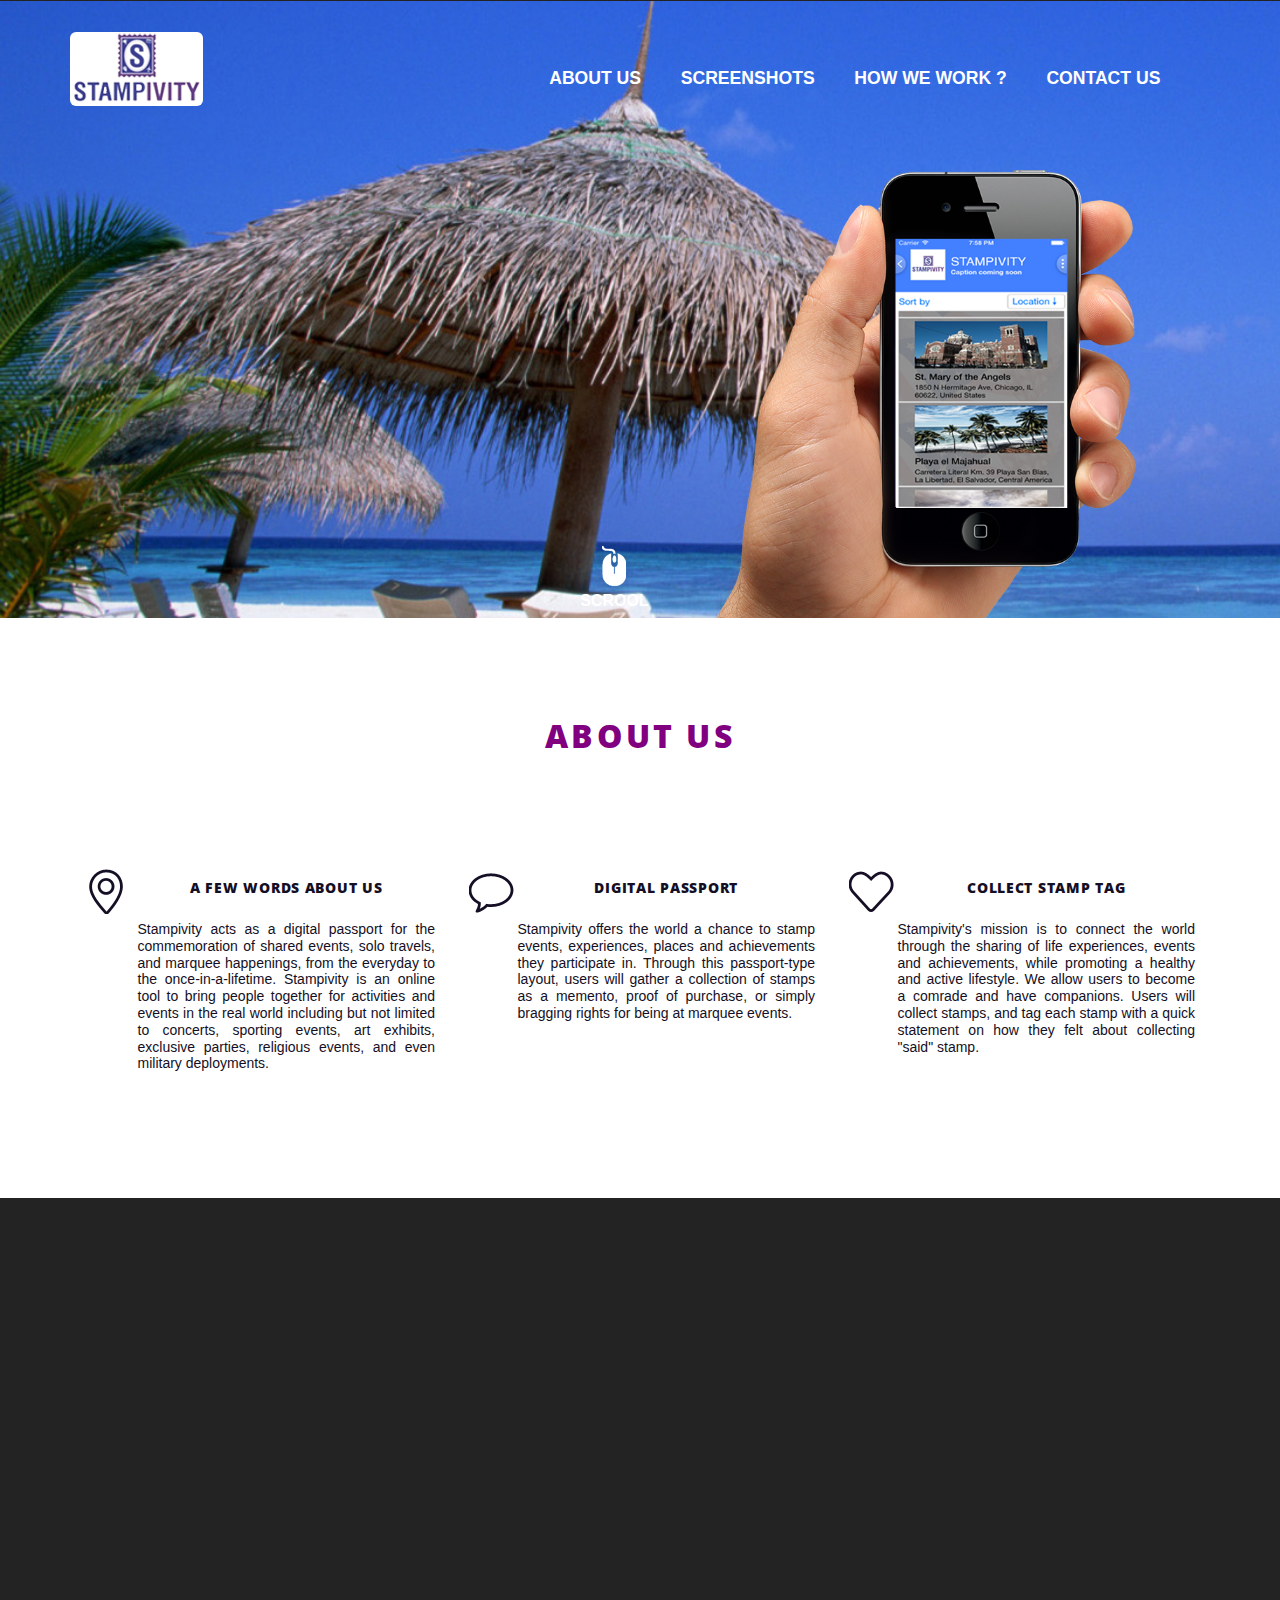
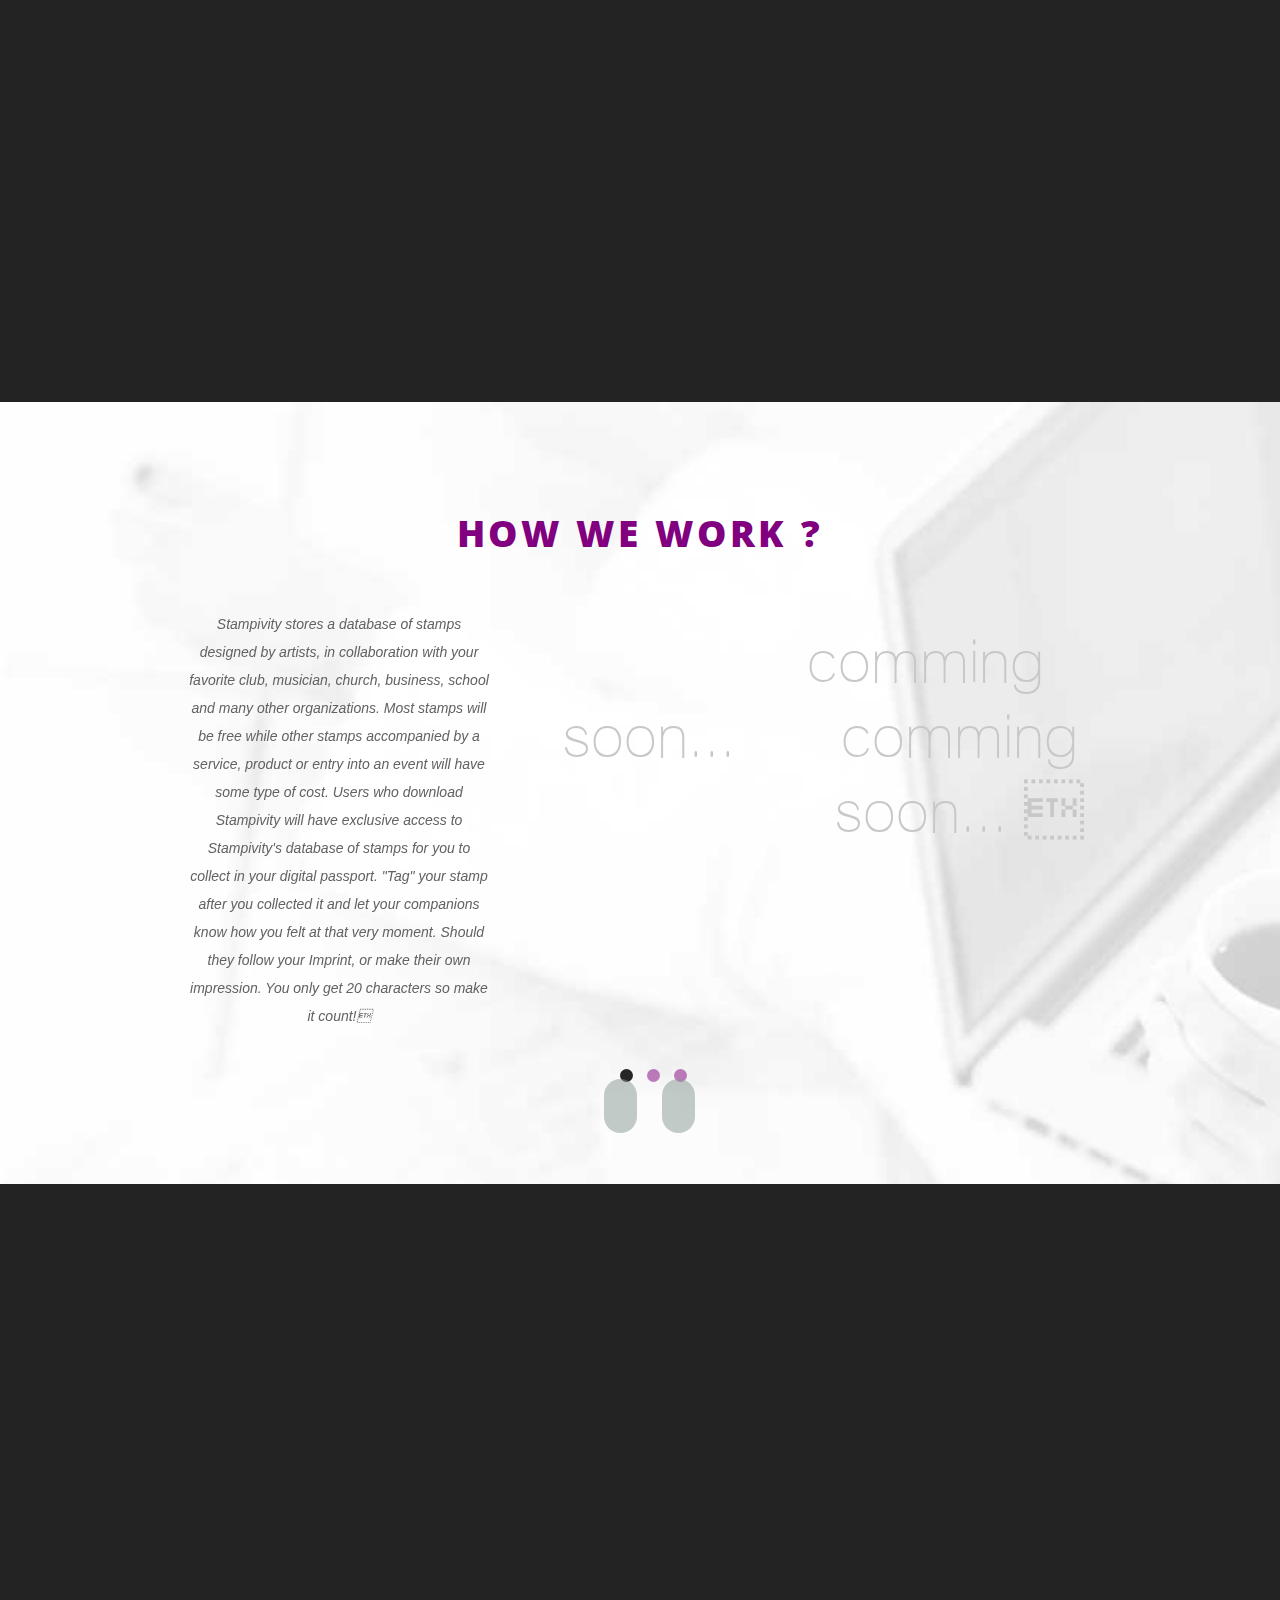
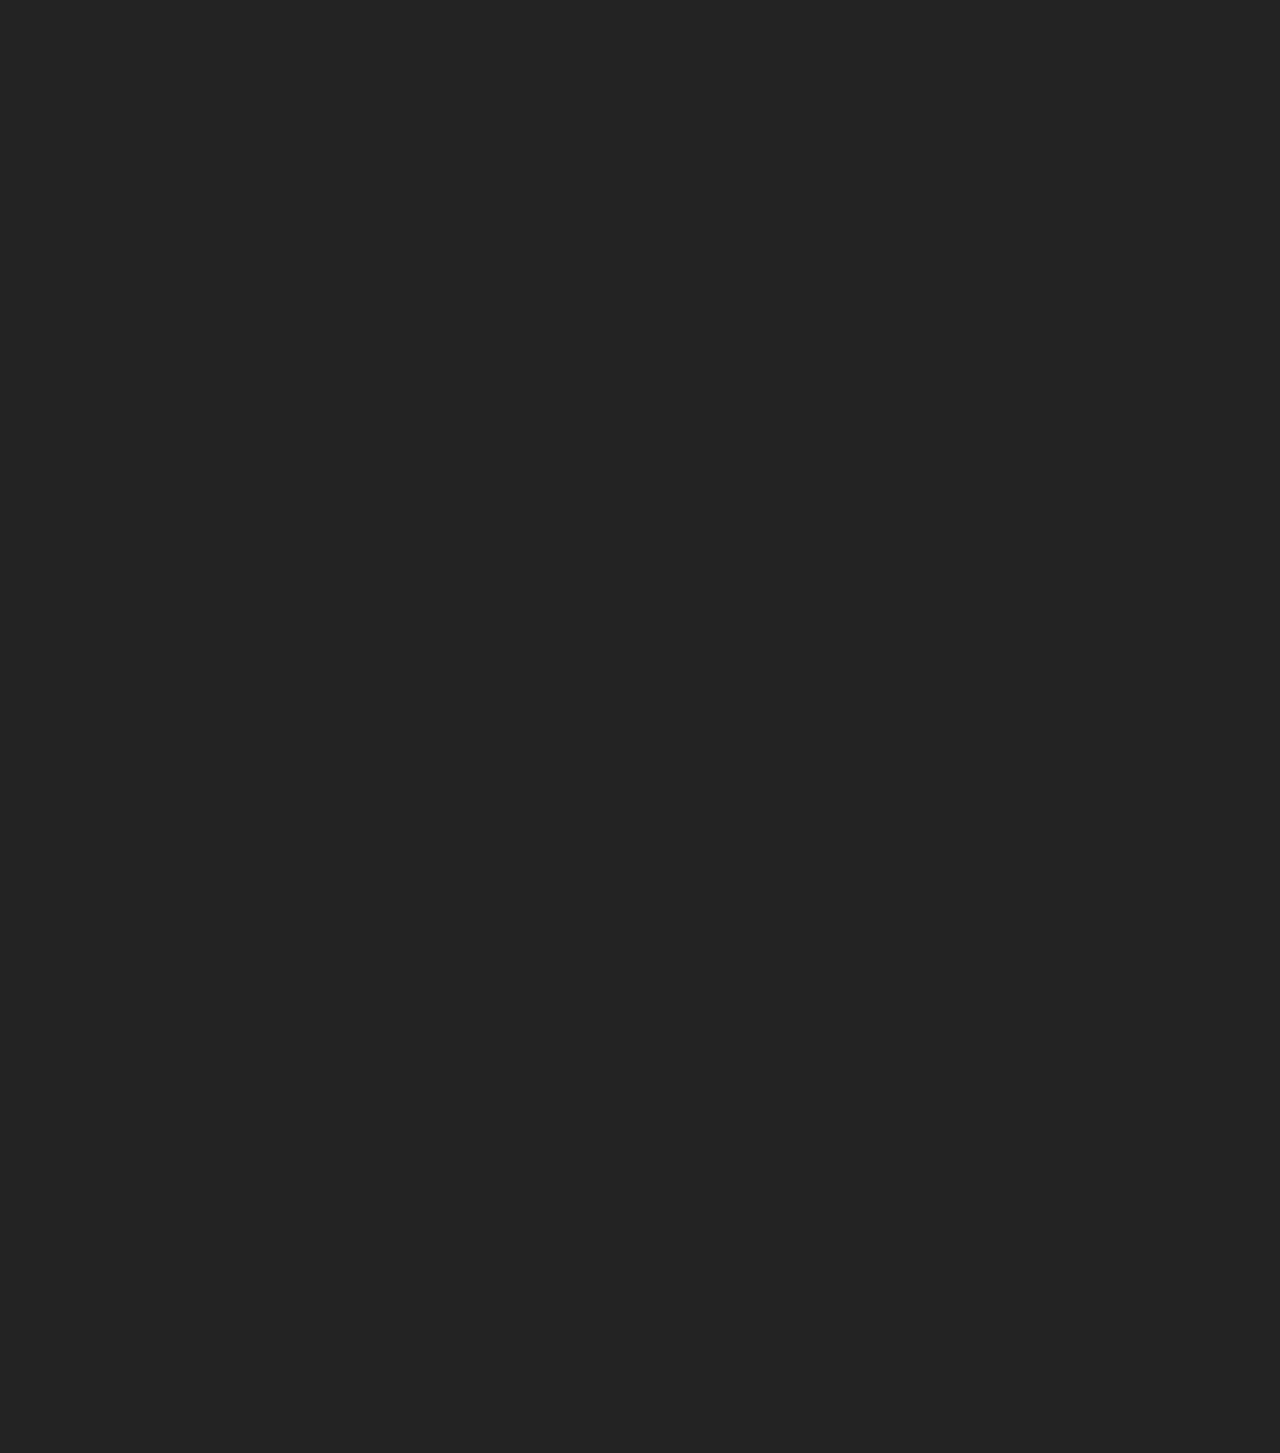
==== commit f4416ff6: "update" ====
--- a/index.html
+++ b/index.html
@@ -190,7 +190,7 @@
 						<!-- script-for-menu -->
 						<span class="menu"> </span>
 						<ul class="top-menu">
-							<li><a href="#about" class="scroll">ABOUT</a></li>
+							<li><a href="#about" class="scroll">ABOUT US</a></li>
 							<li><a href="#members" class="scroll">Screenshots</a></li>
 							<li><a href="#test" class="scroll">How we Work ?</a></li>
 							<li><a href="#contact" class="scroll">CONTACT US</a></li>
@@ -543,7 +543,7 @@
 			<div id="test" class="testmonials">
 				<div class="container">
 					<div class="testmonial-head text-center">
-						<h3><span></span>How we work</h3>
+						<h3><span></span>How we work ?</h3>
 					</div>
 					<!-- testmonial-grids -->
 					<div class="testmonial-grids">
@@ -785,7 +785,7 @@
 				</div>
 				<div class="col-md-7 contact-right wow bounceInRight" data-wow-delay="0.4s">
 					<div class="contact-right-inner">
-						<h3 style="margin-top:0px">Contact Us</h3>
+						<h3 style="margin-top:0px" id="contact">Contact Us</h3>
 						<script type="text/javascript" src="https://form.jotform.me/jsform/53481694021454"></script>
 						<!-- <form>
 							<div class="text-boxs">
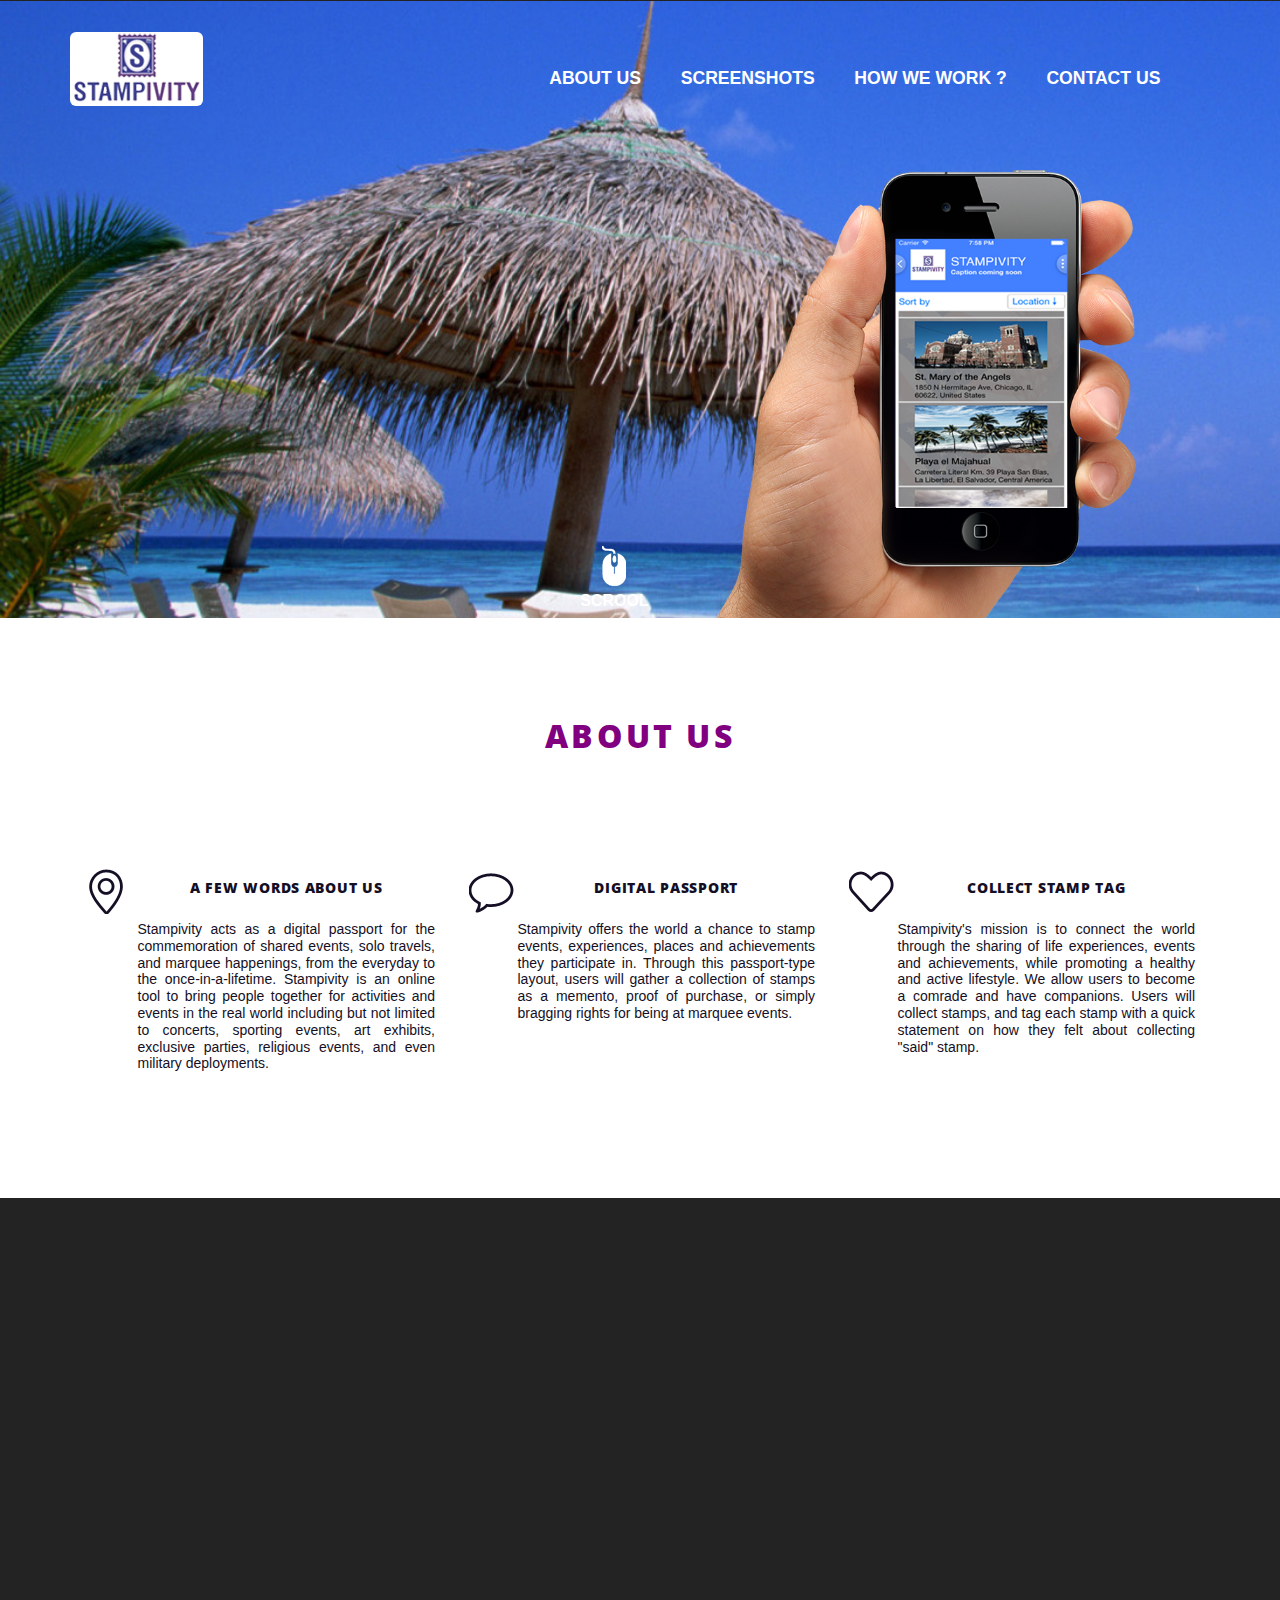
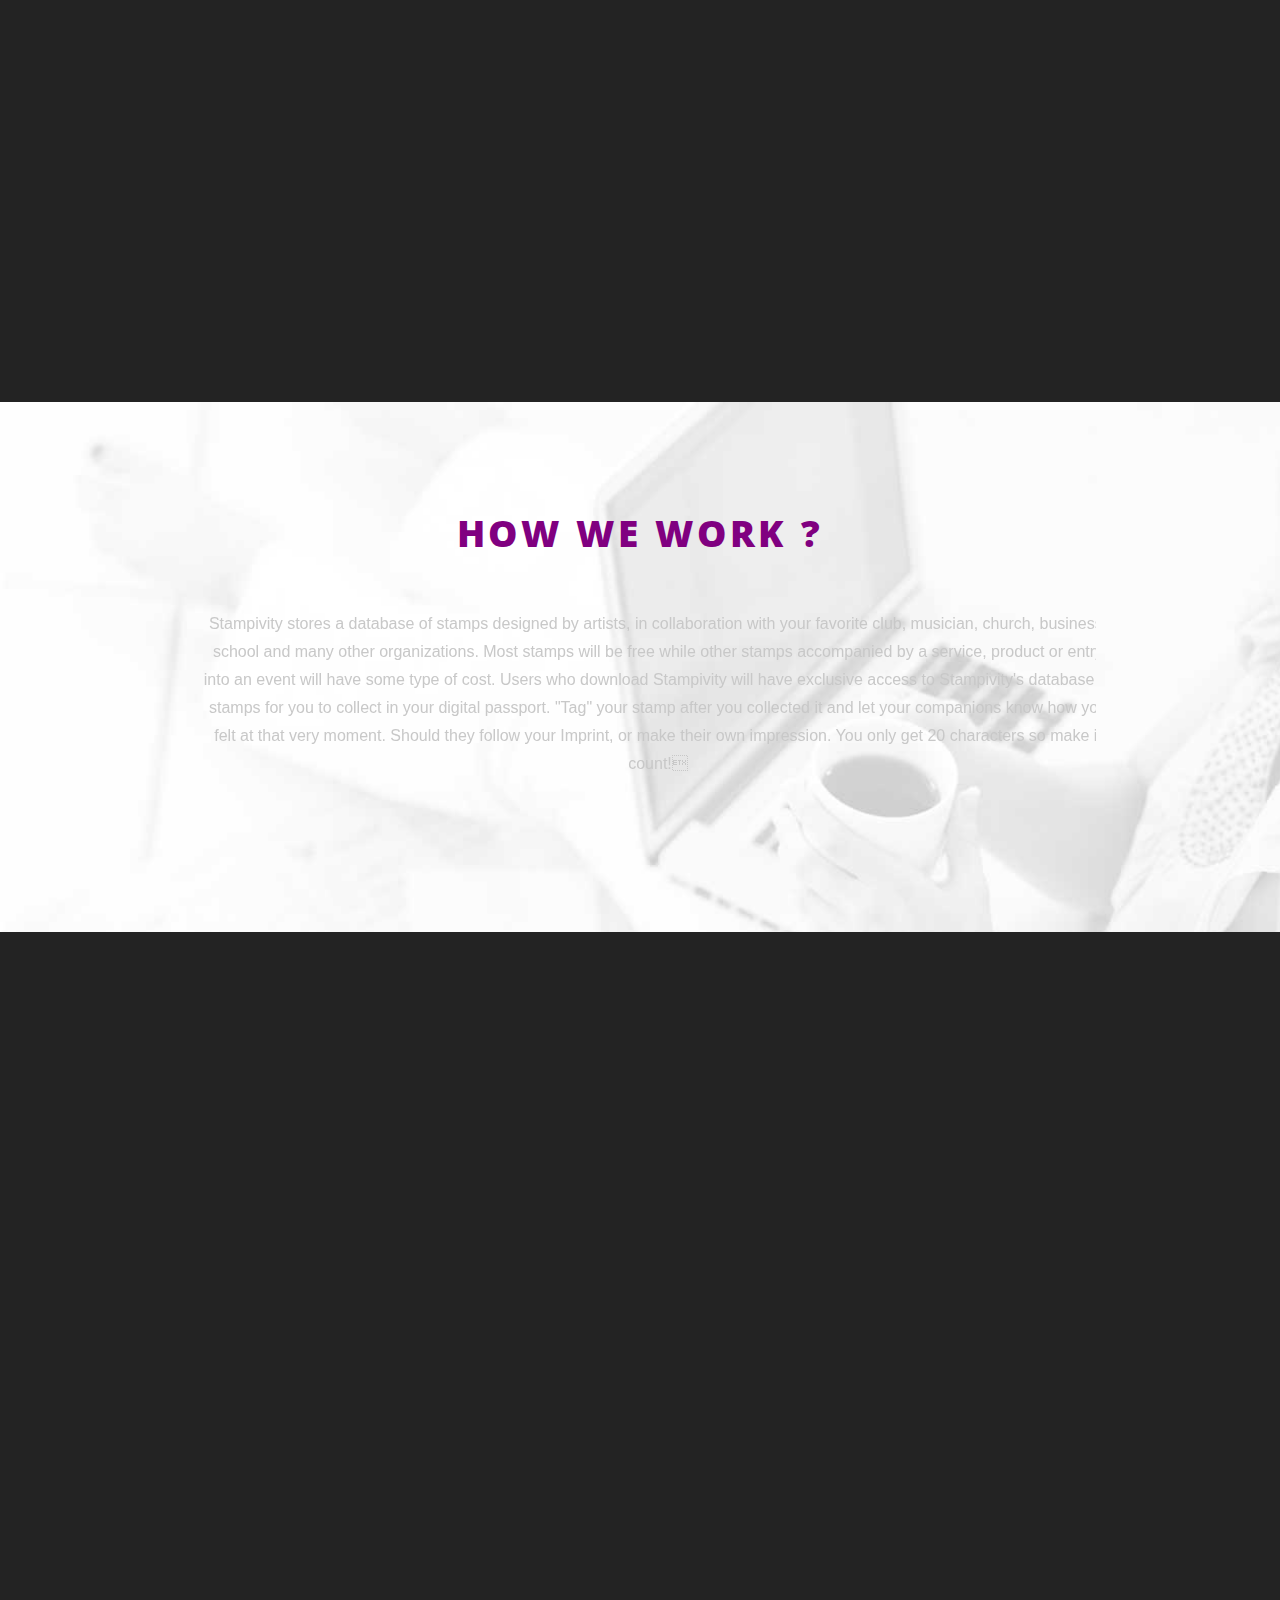
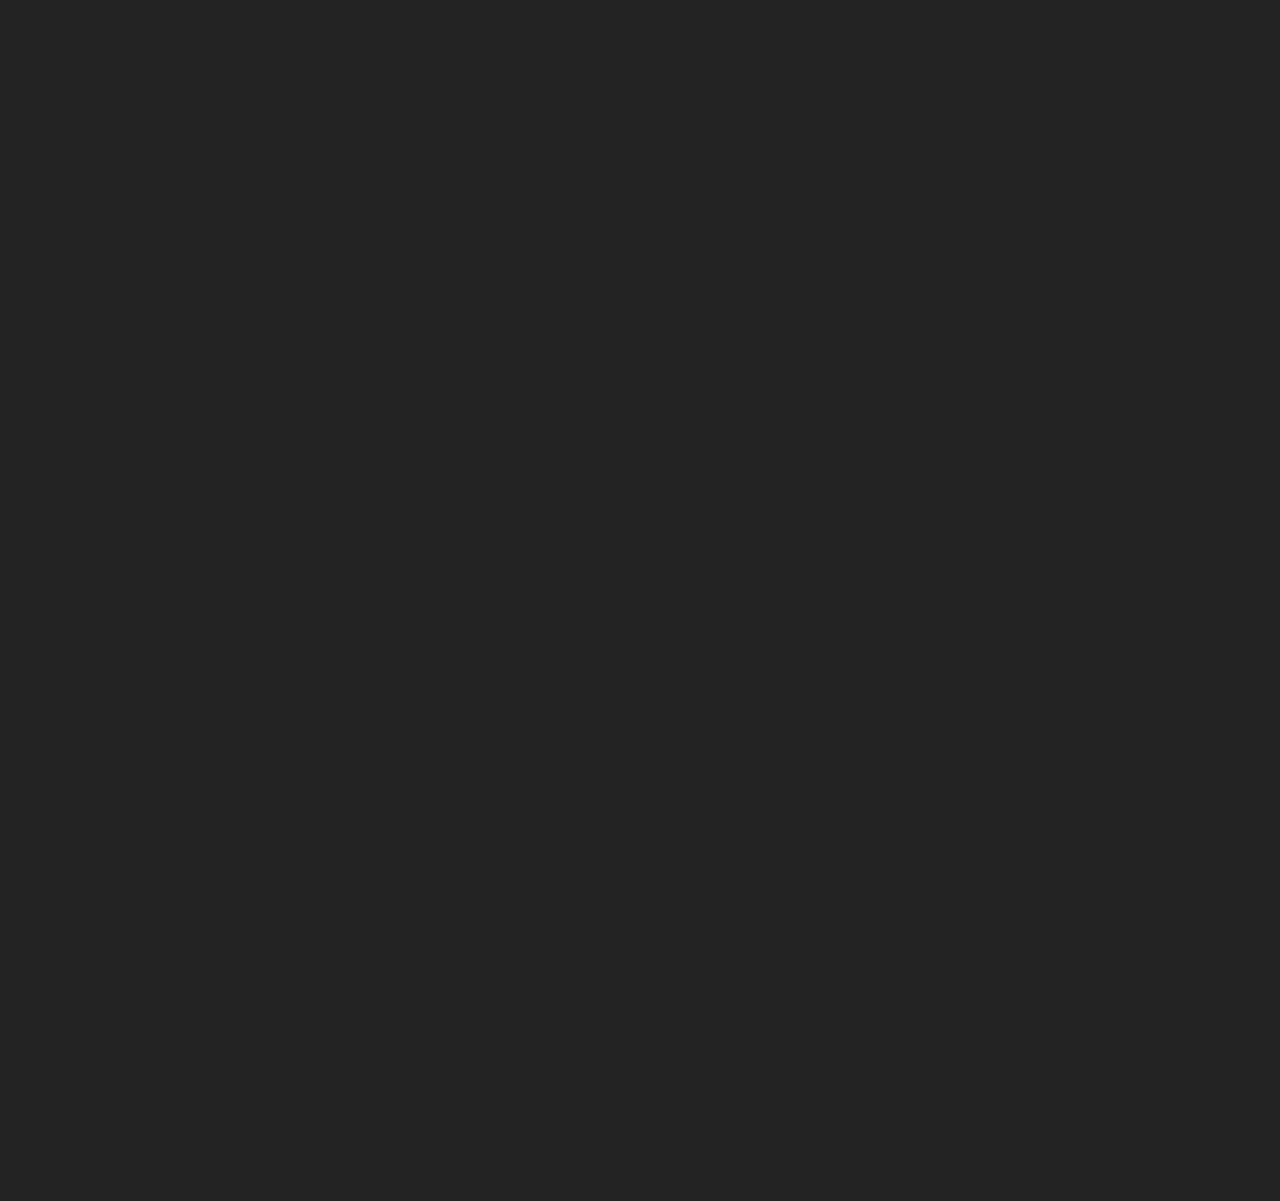
==== commit bccd2468: "update" ====
--- a/index.html
+++ b/index.html
@@ -165,6 +165,9 @@
 }
 
 }
+.para {
+    width: 912px !important;
+}
 		
 		</style>
 	</head>
@@ -569,8 +572,8 @@
 							 <!-- start content_slider -->
 						       <div id="owl-demo" class="owl-carousel">
 					                <div class="item">
-					                	<div class="testmonial-grid">
-											<p>Stampivity stores a database of stamps designed by artists, in collaboration with your favorite club, musician, church, business, school and many other organizations.
+					                	<div class="col-sm-12">
+											<p class="para">Stampivity stores a database of stamps designed by artists, in collaboration with your favorite club, musician, church, business, school and many other organizations.
 
 Most stamps will be free while other stamps accompanied by a service, product or entry into an event will have some type of cost.
 
@@ -581,14 +584,14 @@
 											
 										</div>
 					                </div>
-					                <div class="item">
+					                <!-- <div class="item">
 					                	<div class="testmonial-grid">
 											<h1>&nbsp;&nbsp;&nbsp;&nbsp;&nbsp;&nbsp;&nbsp;&nbsp;&nbsp;&nbsp;comming soon...</h1>
 											
 										
 										</div>
-					                </div>
-					                <div class="item">
+					                </div> -->
+					                <!-- <div class="item">
 					                	<div class="testmonial-grid">
 											<h1>
 											
@@ -598,7 +601,7 @@
 										
 										
 										</div>
-					                </div>
+					                </div> -->
 				              </div>
 						<!--//sreen-gallery-cursual---->
 					</div>
@@ -619,7 +622,7 @@
 			<!-- news-letter -->
 			<div class="news-letter wow bounce" data-wow-delay="0.1s">
 				<div class="container">
-					<div class="col-md-6 news-letter-left wow bounceInLeft" data-wow-delay="0.4s">
+					<div class="col-md-4 news-letter-left wow bounceInLeft" data-wow-delay="0.4s">
 					<div class="news-letter-left-inner">
 						<h3>Slogan</h3><br/><br/>
 						<!-- <form>
@@ -631,7 +634,7 @@
 					   </p>
 						</div>
 					</div>
-					<div class="col-md-6 news-letter-right wow bounceInRight" data-wow-delay="0.4s">
+					<div class="col-md-8 news-letter-right wow bounceInRight" data-wow-delay="0.4s">
 					
 						 <h2></h2>
 						
@@ -823,13 +826,13 @@
 						<img src="images/betabulls_logo.png">
 					</div>
 					<div class="copy">
-                  <a href="https://www.facebook.com/sharer/sharer.php?u=http://betabullsapp.github.io/ddc/" target="_blank">
+                  <a href="https://www.facebook.com/sharer/sharer.php?u=http://betabullsapp.github.io/stampivity/" target="_blank">
 						  <img src="images/facebook.png" alt="Facebook" align="center"/>
 						</a>
-						<a href="https://twitter.com/share?url=http://betabullsapp.github.io/ddc/" target="_blank">
+						<a href="https://twitter.com/share?url=betabullsapp.github.io/stampivity/" target="_blank">
 								<img src="images/twitter.png" alt="Twitter" align="center"/>
 							</a>
-						<a class="jssocials-share-link" href="https://pinterest.com/pin/create/bookmarklet/?&amp;url=http://betabullsapp.github.io/ddc/" target="_blank">
+						<a class="jssocials-share-link" href="https://pinterest.com/pin/create/bookmarklet/?&amp;url=betabullsapp.github.io/stampivity/rev" target="_blank">
 						<img src="images/pinterest.png" alt="pinterest" align="center"/>
 
          </a>
